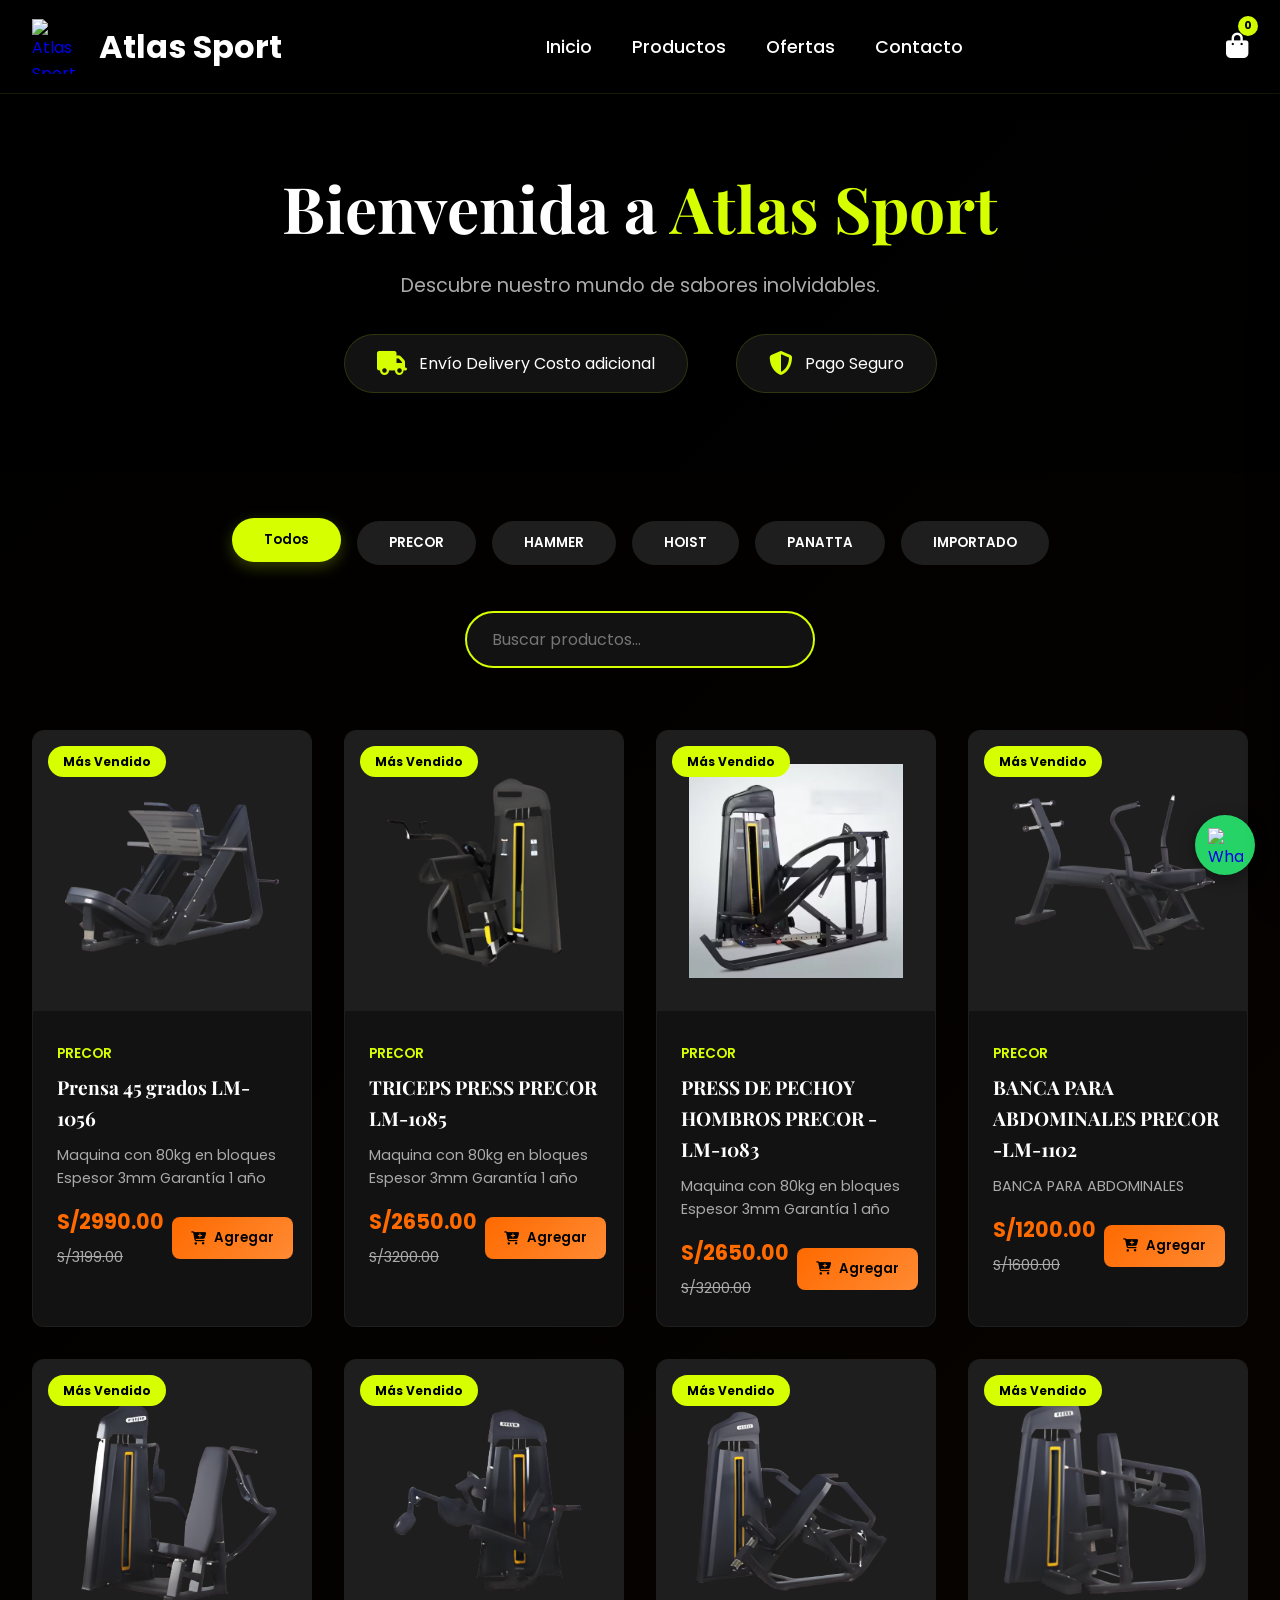
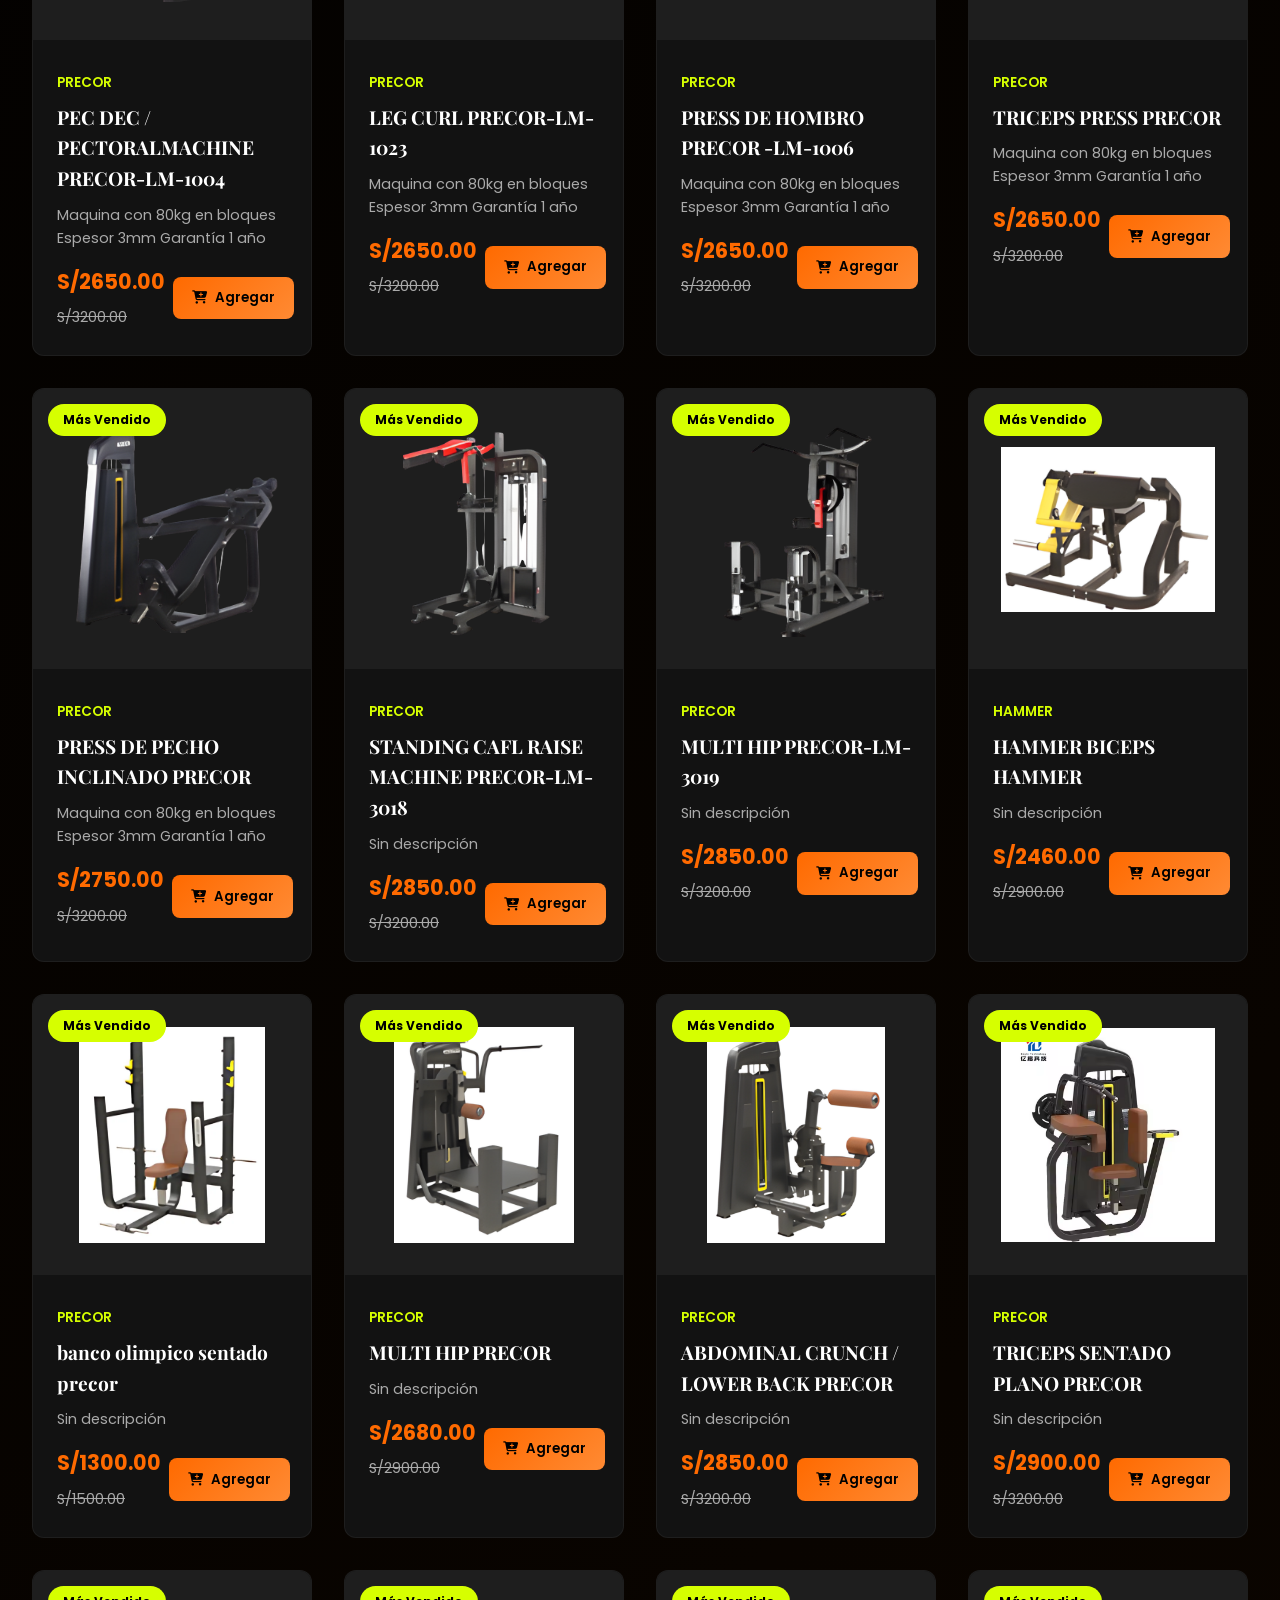
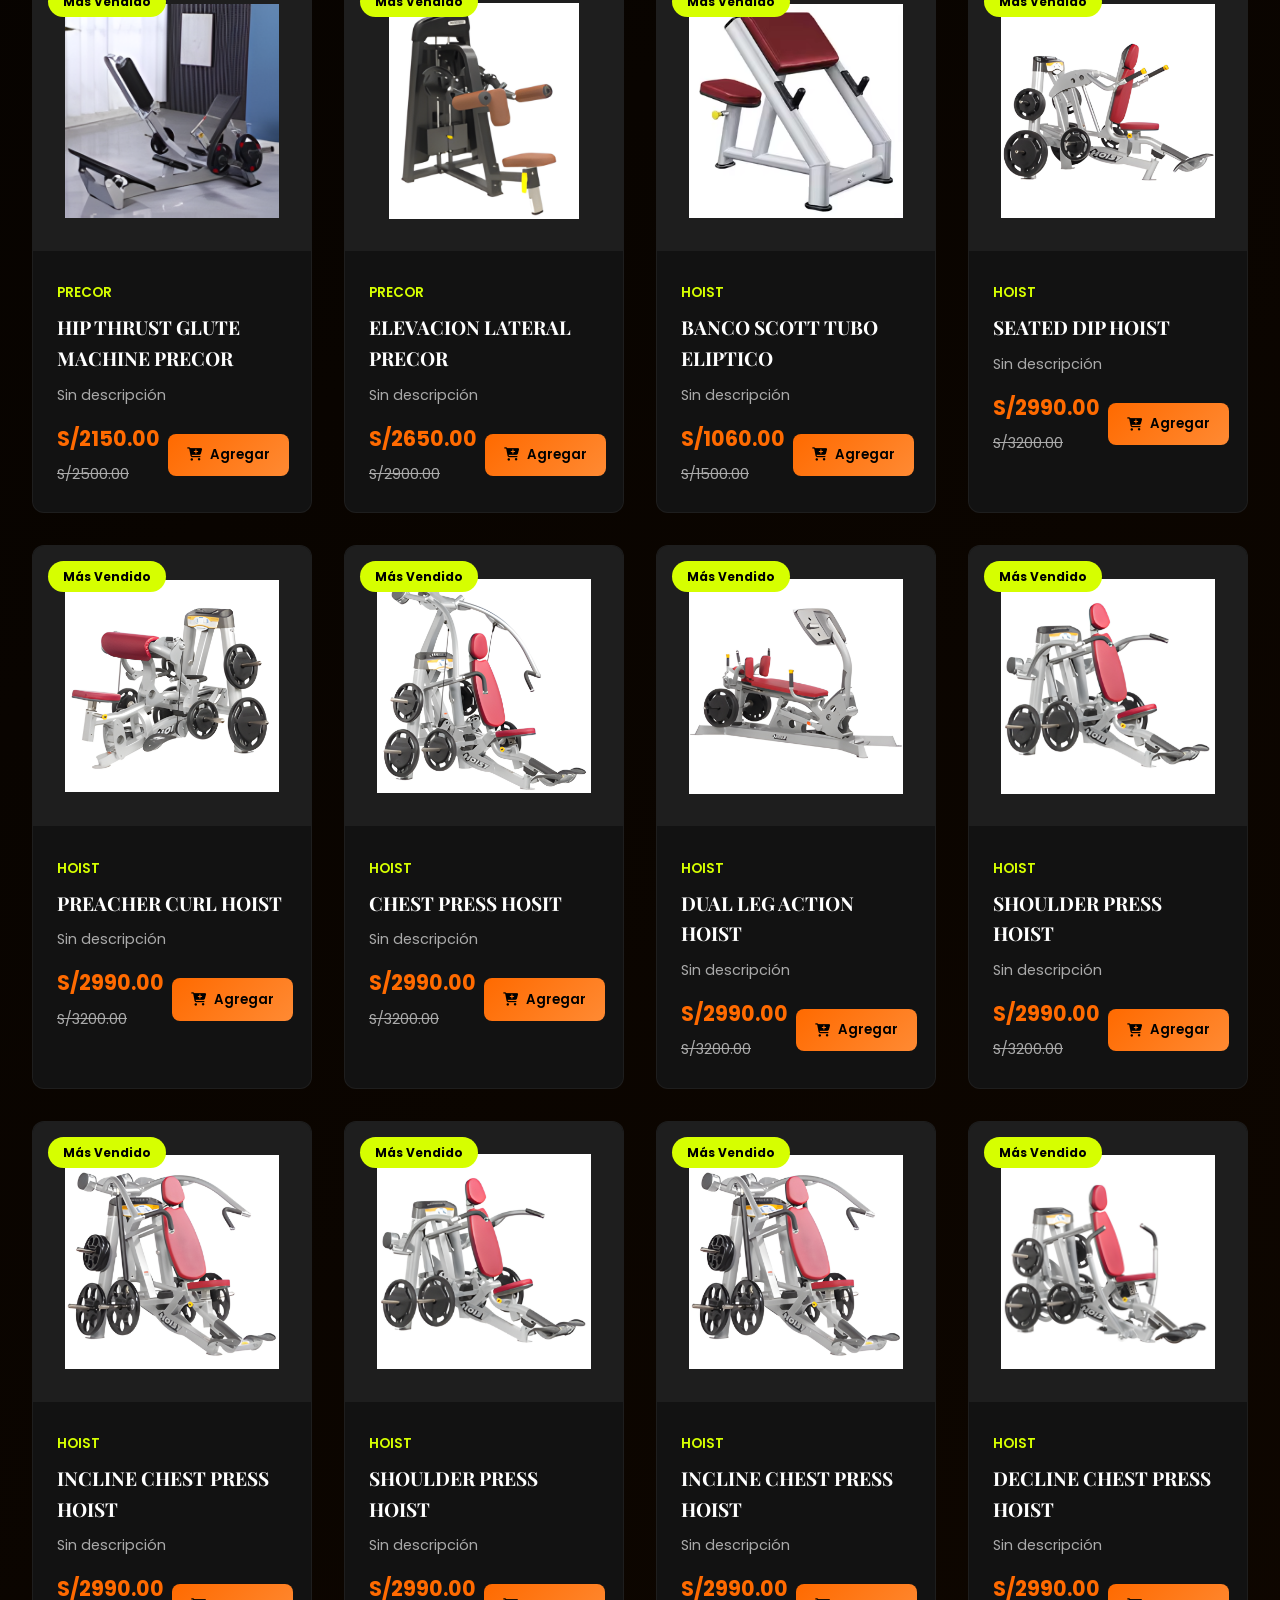
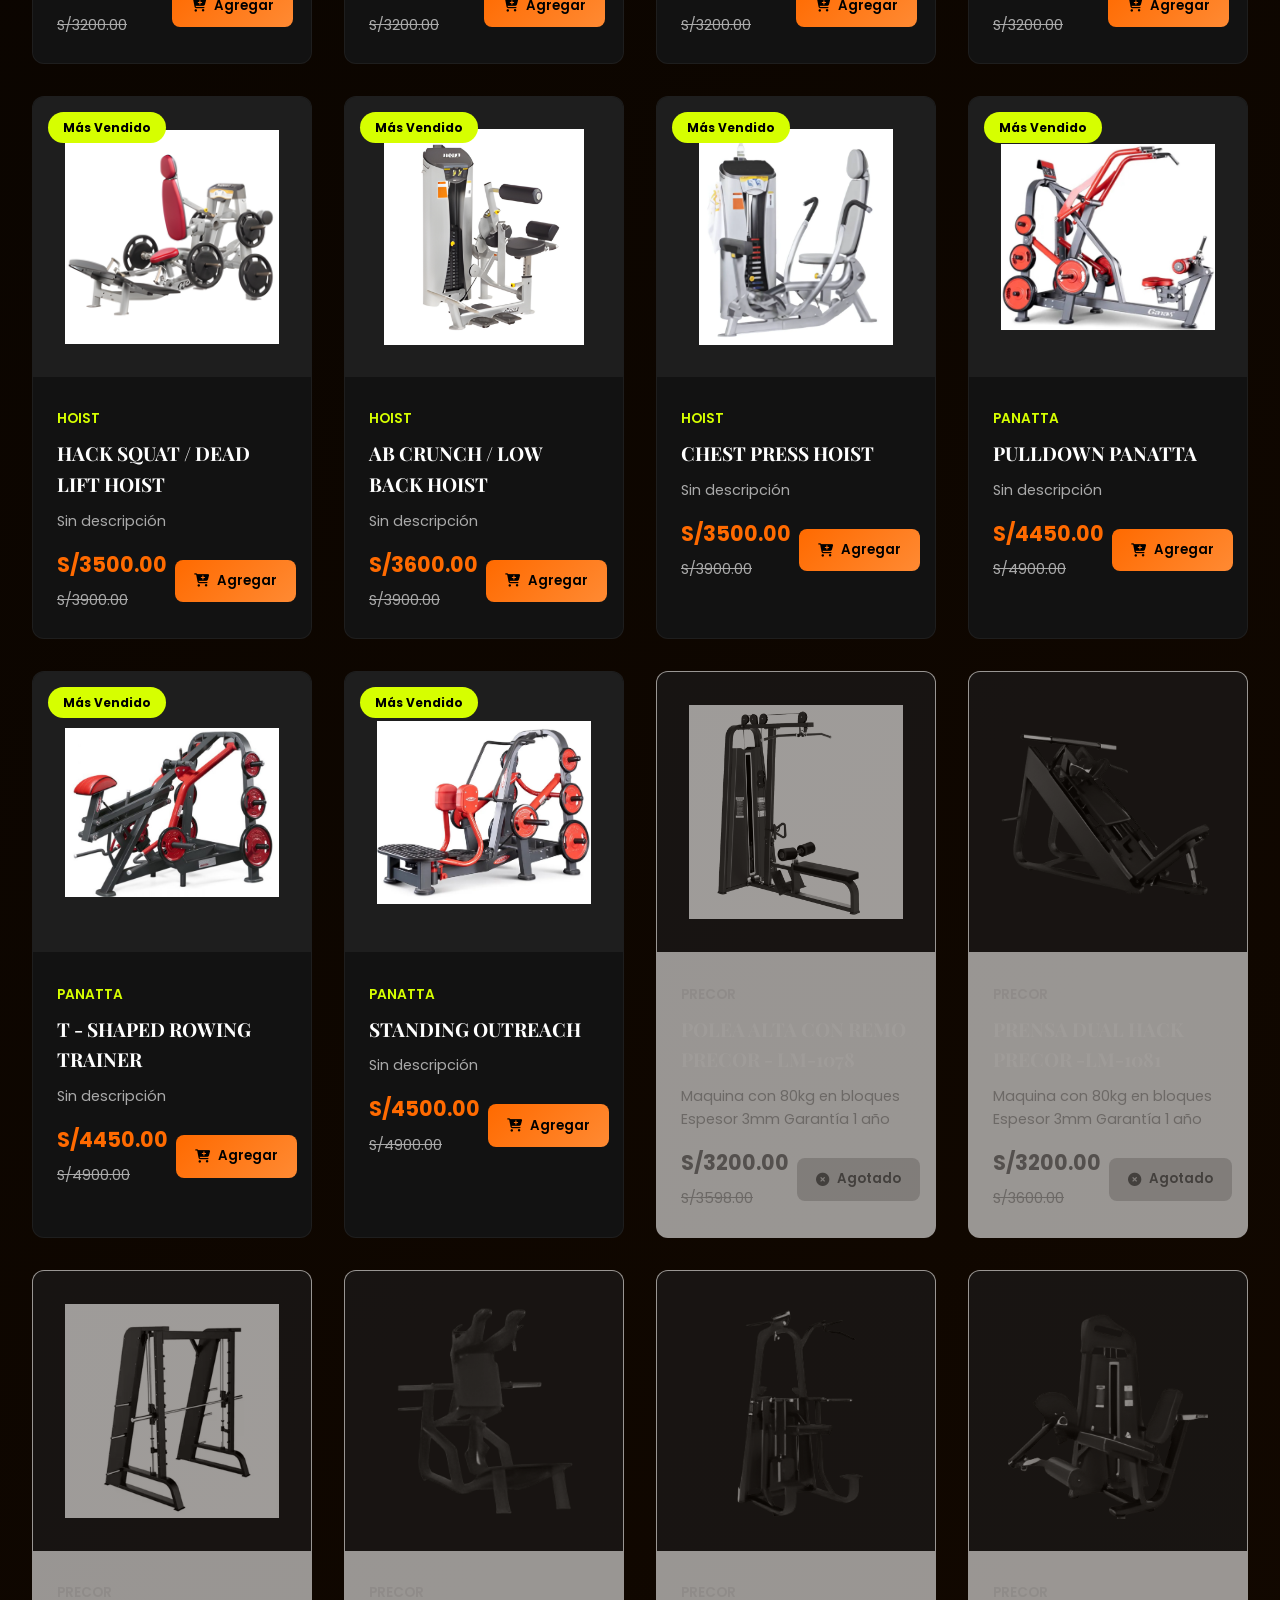
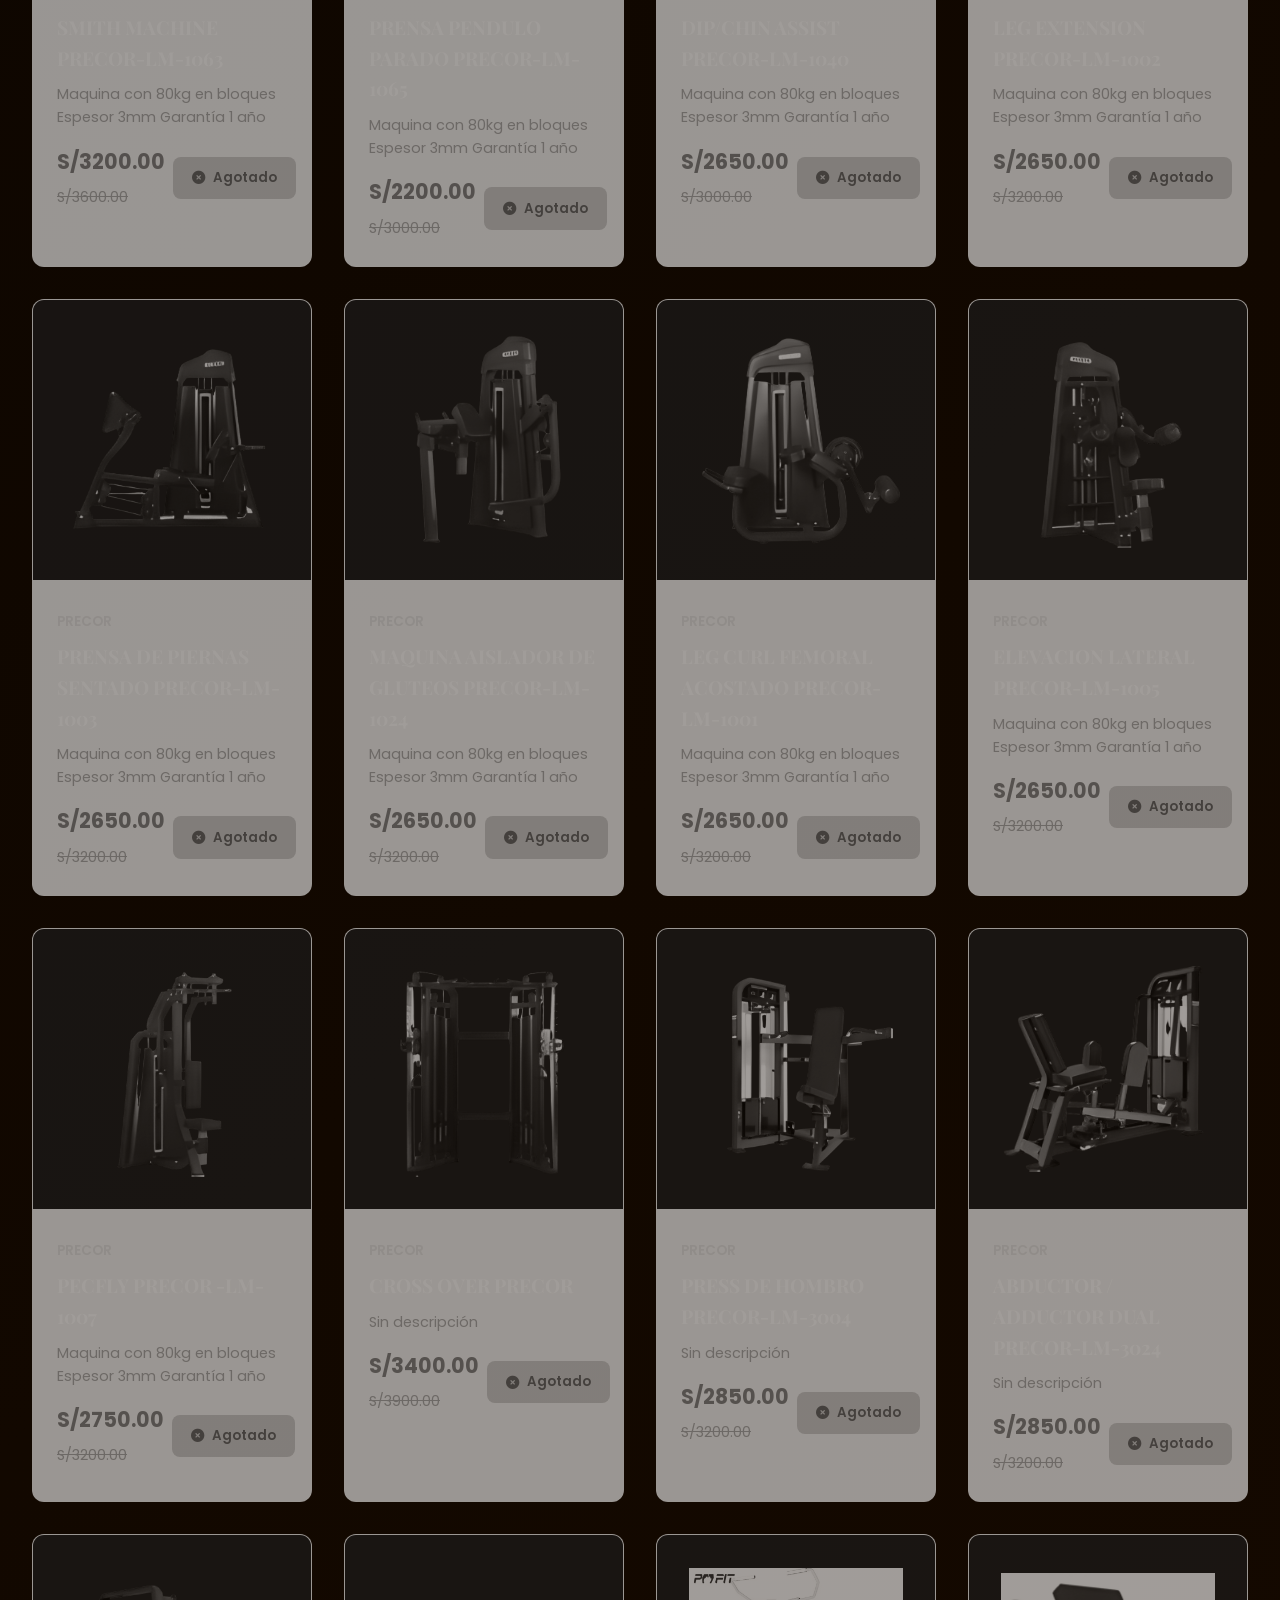
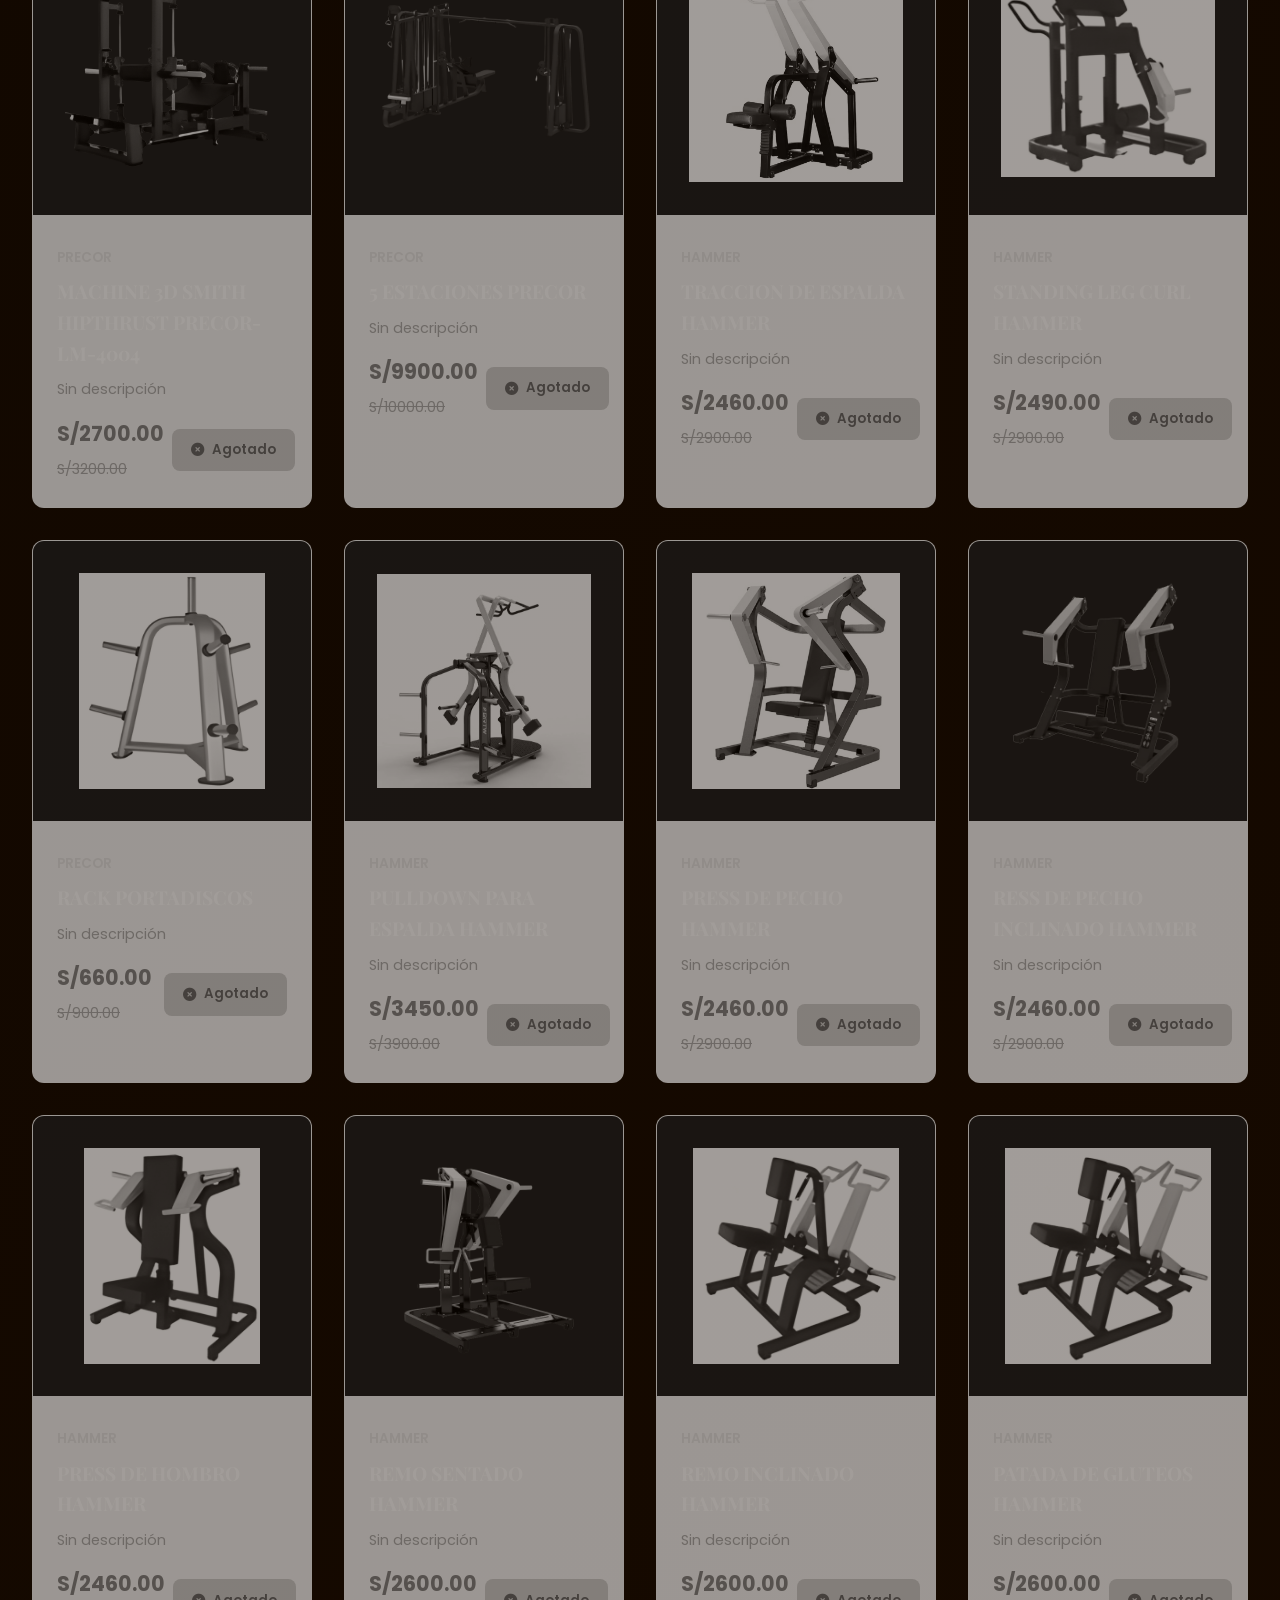
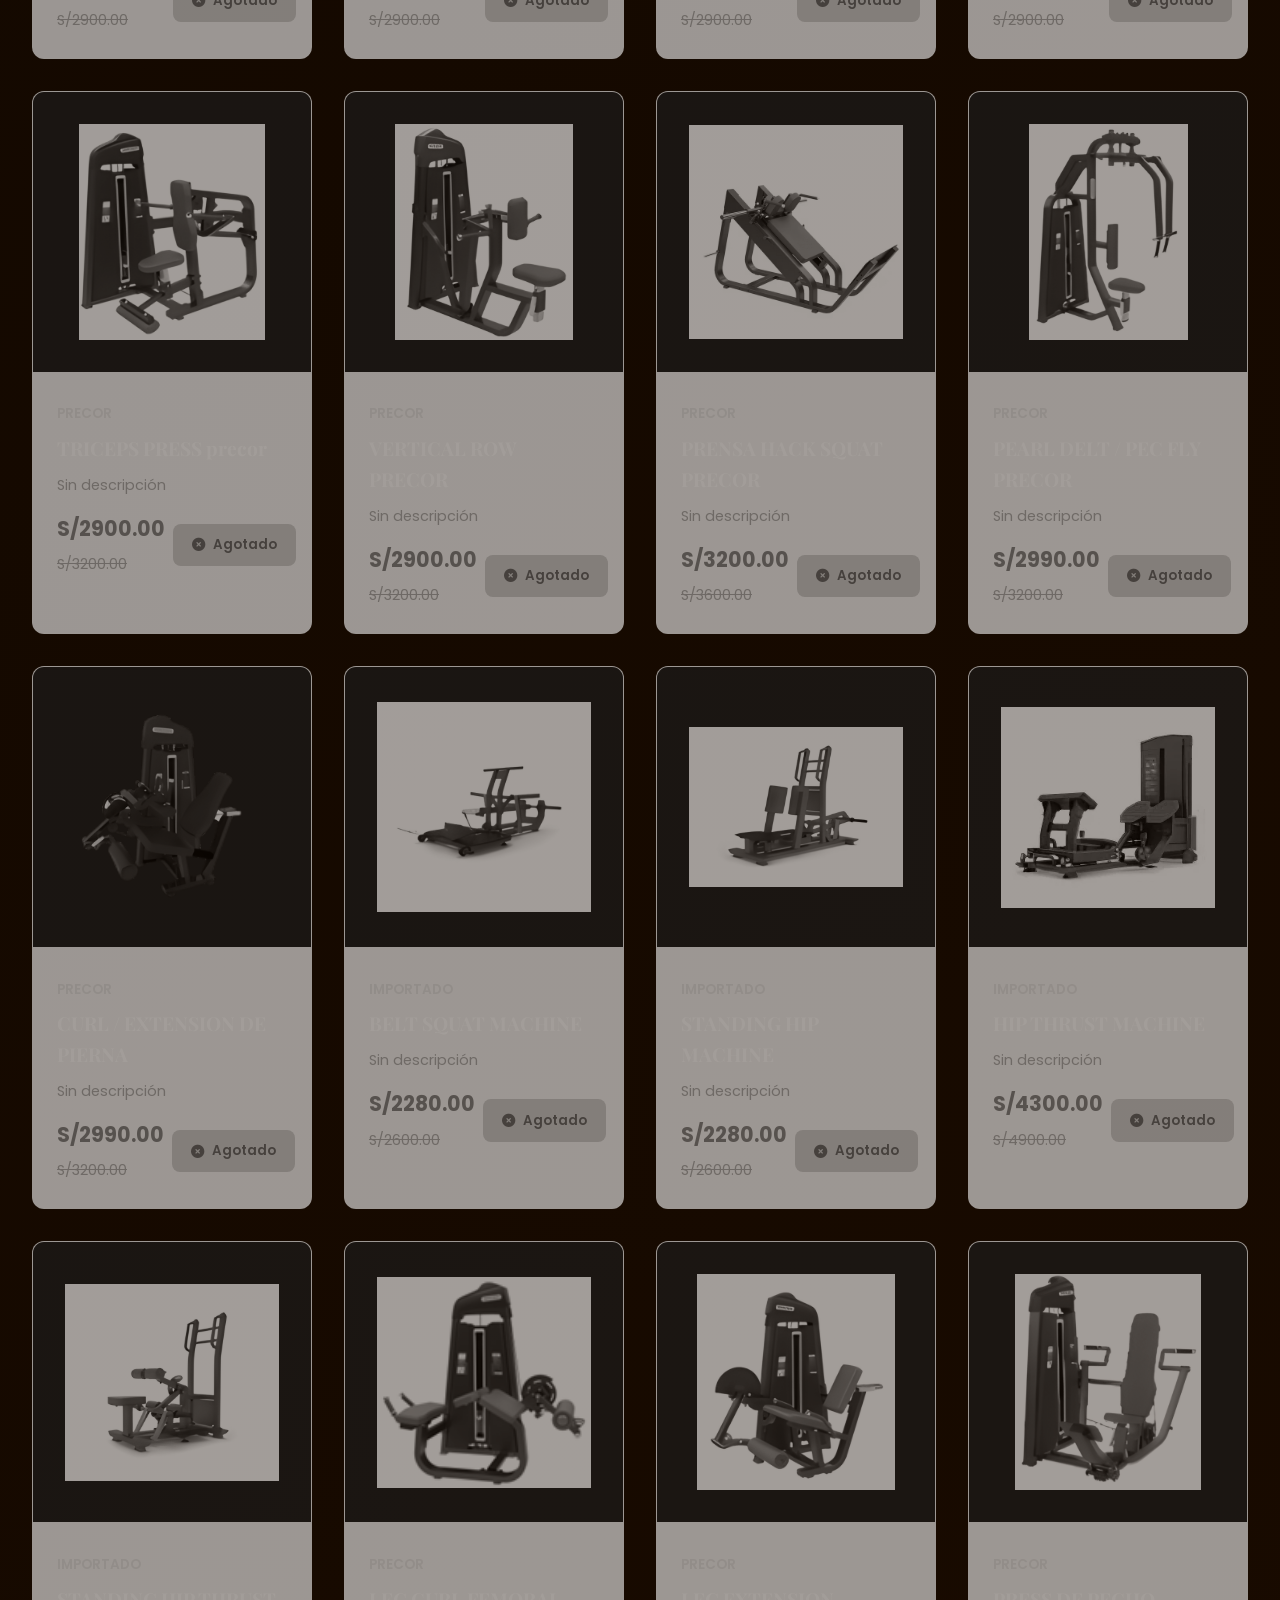
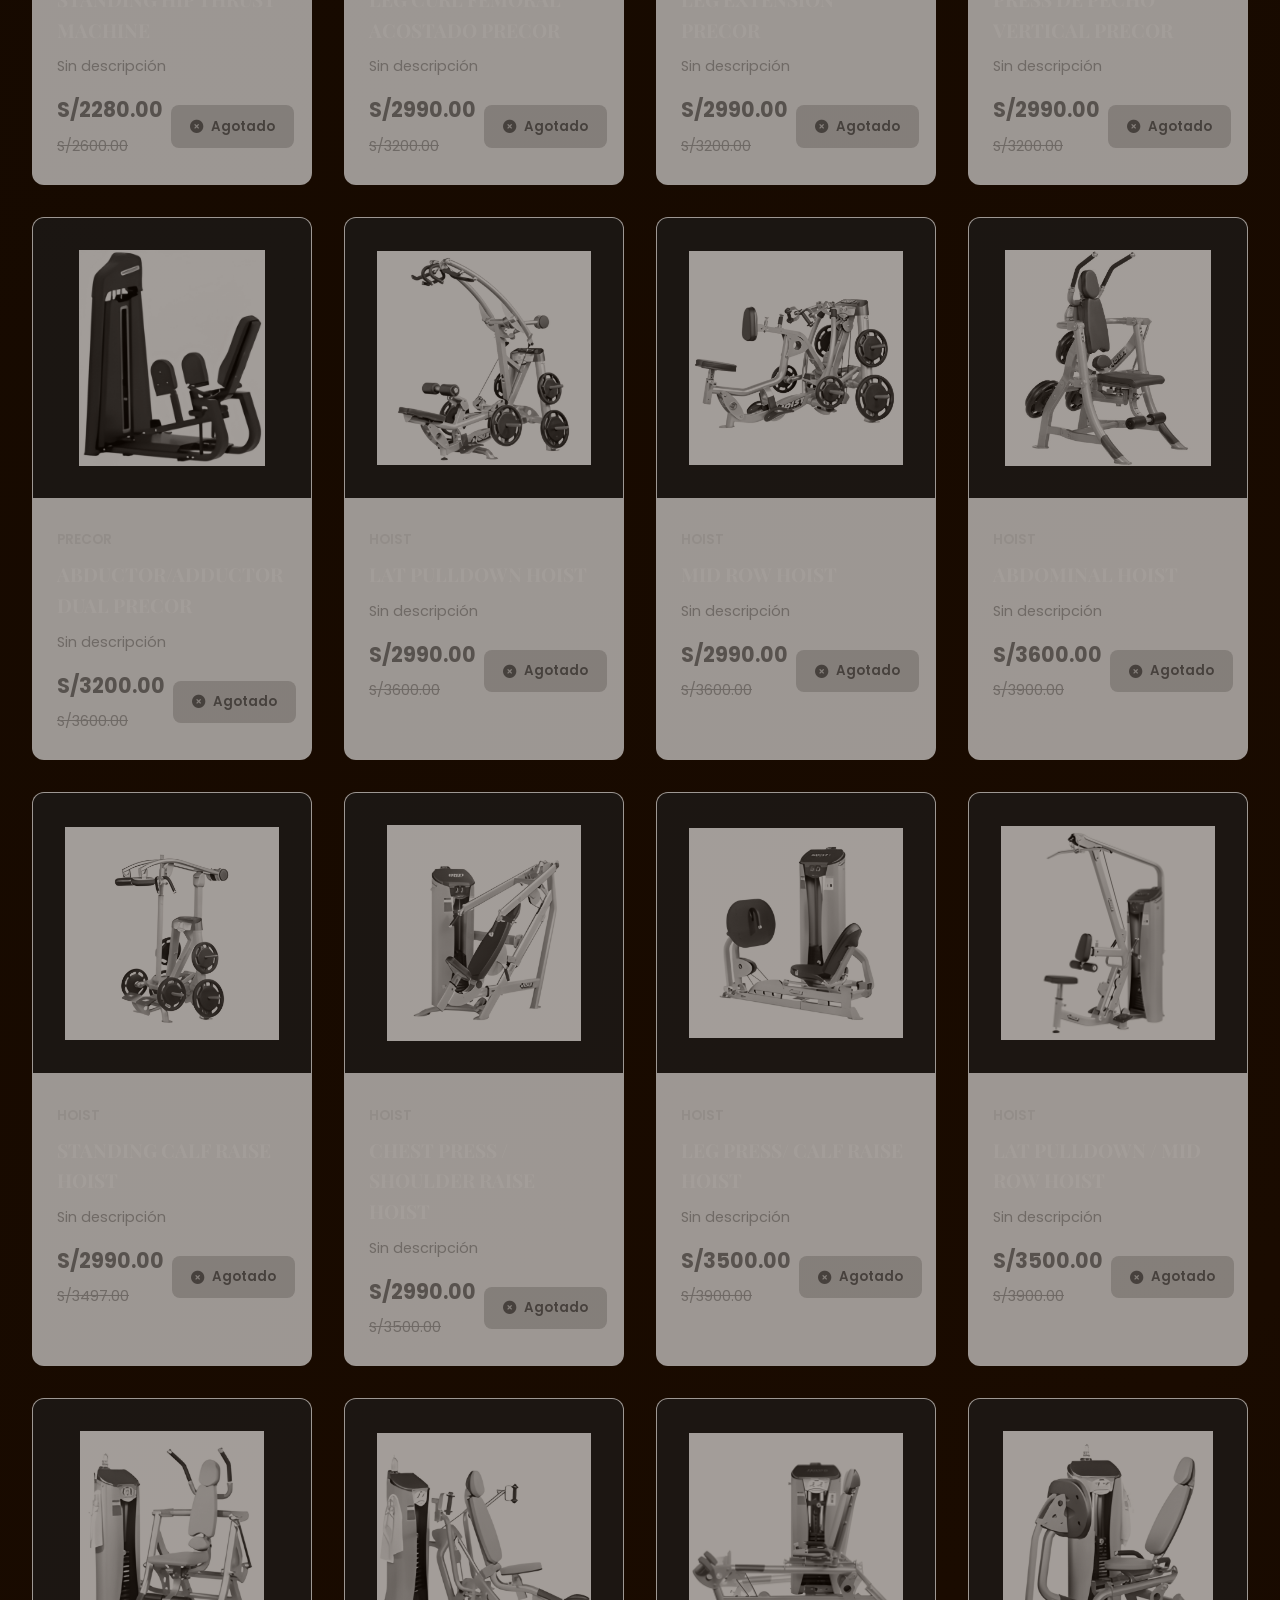
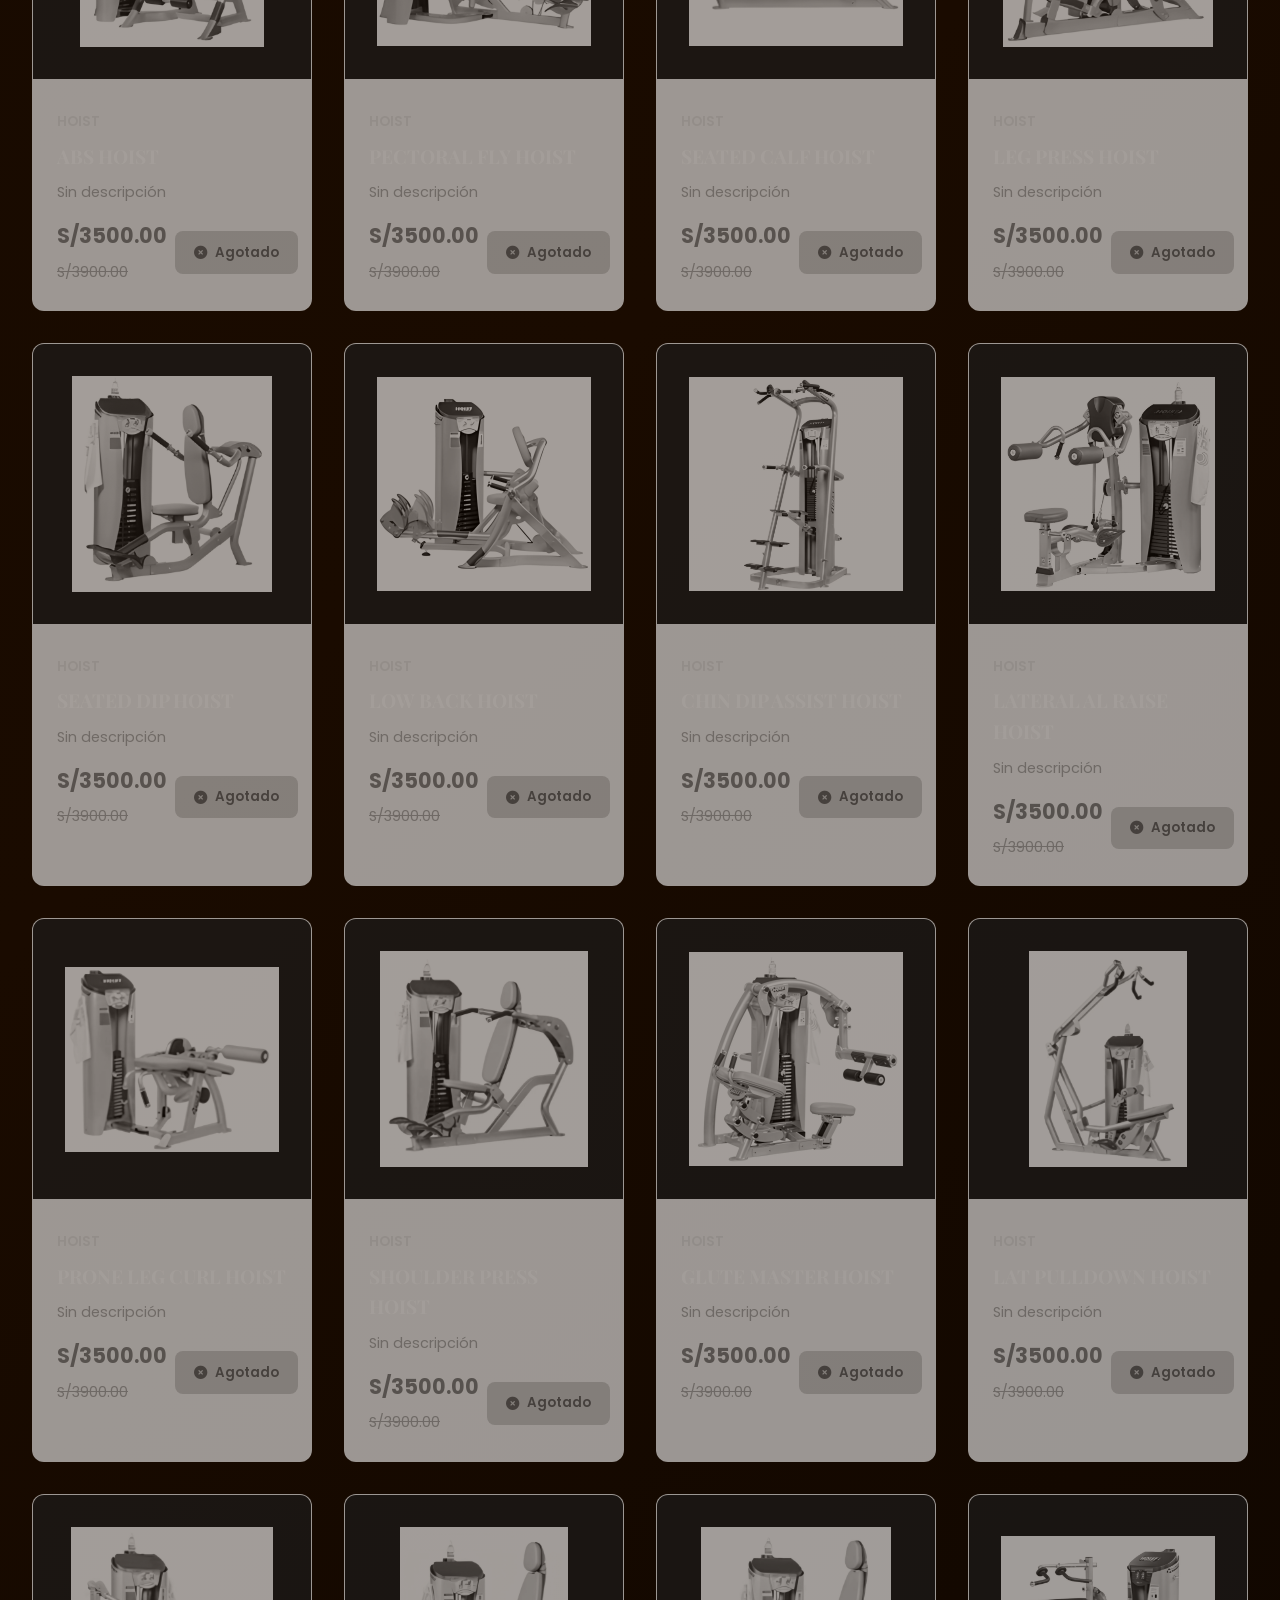
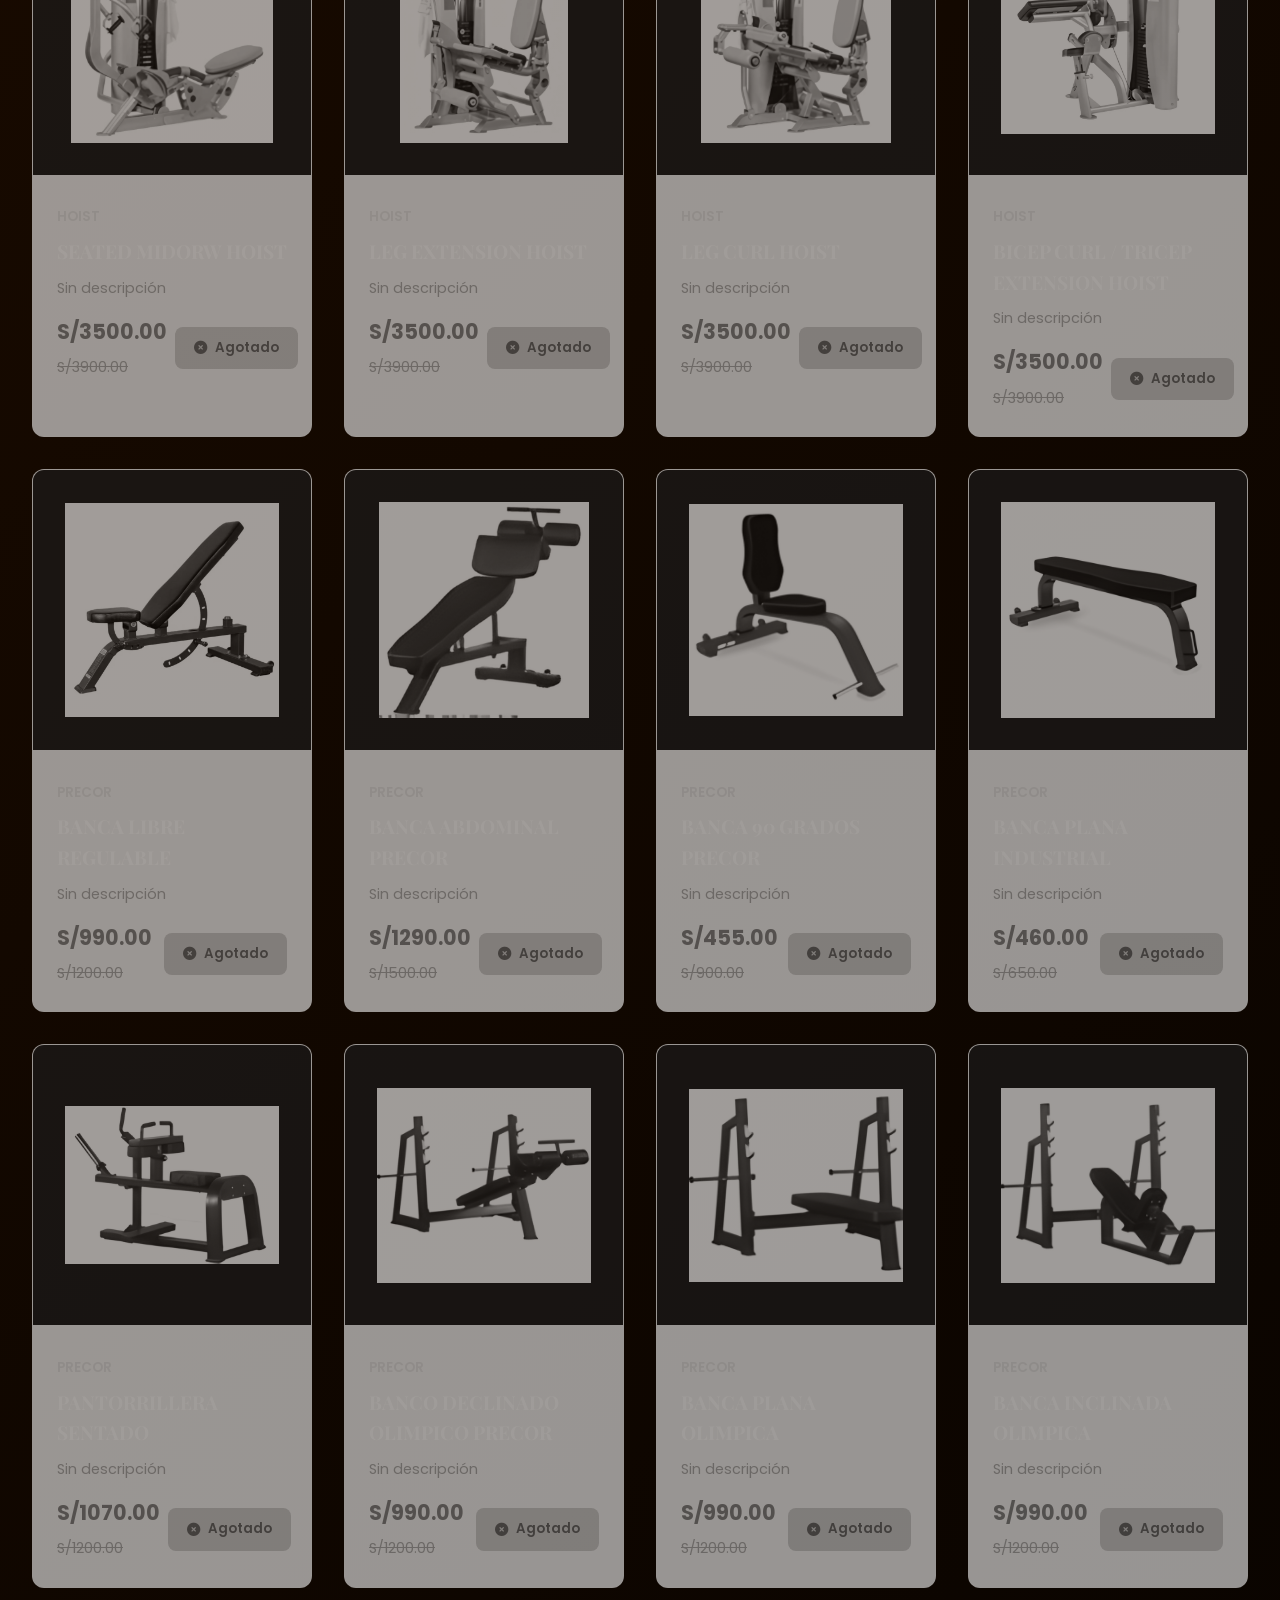
==== index.html @ e82f1032 "Update index.html" ====
<!DOCTYPE html>
<html lang="es">
<head>
    <meta charset="UTF-8">
    <meta name="viewport" content="width=device-width, initial-scale=1.0">
    <title>Atlas sport- Tienda Online</title>
    <link href="https://fonts.googleapis.com/css2?family=Playfair+Display:wght@400;700&family=Poppins:wght@300;400;500;600;700&display=swap" rel="stylesheet">
    <link rel="stylesheet" href="https://cdnjs.cloudflare.com/ajax/libs/font-awesome/6.4.0/css/all.min.css">
    <link rel="stylesheet" href="Styles.css">
    </head>
    <a href="https://wa.me/51910158797" target="_blank" class="whatsapp-btn">
    <img src="https://cdn-icons-png.flaticon.com/512/733/733585.png" alt="WhatsApp">
</a>
<body>
    <!-- Header -->
    <header class="header">
        <div class="header-content">
          <a href="#" class="logo">
    <img src="img/logo.png" alt="Atlas Sport Logo">
    <span>Atlas Sport</span>
</a>
            </a>
            <ul class="nav-links">
                <li><a href="#inicio">Inicio</a></li>
                <li><a href="#productos">Productos</a></li>
                <li><a href="#ofertas">Ofertas</a></li>
                <li><a href="#contacto">Contacto</a></li>
            </ul>
             <div class="cart-icon" onclick="toggleCart()">
                <i class="fas fa-shopping-bag"></i>
                <span class="cart-count" id="cartCount">0</span>
            </div>
        </div>
    </header>

    <!-- Hero Section -->
    <section class="hero" id="inicio">
        <h1>Bienvenida a <span>Atlas Sport</span></h1>
        <p>Descubre nuestro mundo de sabores inolvidables.</p>
        <div class="hero-badges">
            <div class="badge">
                <i class="fas fa-truck"></i>
                Envío Delivery Costo adicional
            </div>
            <div class="badge">
                <i class="fas fa-shield-alt"></i>
                Pago Seguro
            </div>
        </div>
    </section>

    <!-- Filtros -->
    <section class="filters">
        <div class="filter-buttons">
            <button class="filter-btn active" onclick="filterProducts('todos')">Todos</button>
            <button class="filter-btn" onclick="filterProducts('PRECOR')">PRECOR</button>
            <button class="filter-btn" onclick="filterProducts('HAMMER')">HAMMER</button>
            <button class="filter-btn" onclick="filterProducts('HOIST')">HOIST</button>
            <button class="filter-btn" onclick="filterProducts('PANATTA')">PANATTA</button>
            <button class="filter-btn" onclick="filterProducts('IMPORTADO')">IMPORTADO</button>

        </div>
    </section>
<!-- Buscador -->
<div class="search-container">
    <input 
        type="text" 
        id="searchInput" 
        placeholder="Buscar productos..." 
        onkeyup="buscarProductos()"
    >
</div>
    <!-- Productos -->
    <section class="products-section" >
        <div id="productos" class="productos"></div>
    </section>

    <!-- Carrito Sidebar -->
    <div class="cart-sidebar" id="cartSidebar">
        <div class="cart-header">
            <h2><i class="fas fa-shopping-bag"></i> Tu Carrito</h2>
            <button class="close-cart" onclick="toggleCart()">
                <i class="fas fa-times"></i>
            </button>
        </div>
        <div class="cart-items" id="cartItems">
            <div class="cart-empty">
                <i class="fas fa-shopping-bag"></i>
                <p>Tu carrito está vacío</p>
            </div>
        </div>
        <div class="cart-footer">
            <div class="cart-total">
                <span>Total:</span>
                <span id="cartTotal">S/ 0.00</span>
            </div>
            <button class="checkout-btn" onclick="checkout()">
                <i class="fab fa-whatsapp"></i>
                Comprar por WhatsApp
            </button>
        </div>
    </div>

    <!-- Modal -->
    <div class="modal-overlay" id="modal">
        <div class="modal">
            <button class="modal-close" onclick="closeModal()">
                <i class="fas fa-times"></i>
            </button>
            <div class="modal-icon">
                <i class="fas fa-check-circle"></i>
            </div>
            <h3>¡Agregado al carrito!</h3>
            <p id="modalText">El producto se ha agregado exitosamente.</p>
            <button class="modal-btn" onclick="closeModal()">Continuar comprando</button>
        </div>
    </div>

    <!-- Confetti Container -->
    <div class="confetti-container" id="confettiContainer"></div>

    <!-- Footer -->
    <footer class="footer" id="contacto">
        <div class="footer-content">
            <div class="footer-section">
                <h3><i class="fas fa-crown"></i> Mujer Fitness Shop</h3>
                <p>Tu tienda de confianza para productos de fitness y diseños exclusivos inspirados en Paisajes y fantasía.</p>
                <div class="social-links">
                    <a href="#"><i class="fab fa-instagram"></i></a>
                    <a href="#"><i class="fab fa-facebook"></i></a>
                    <a href="#"><i class="fab fa-tiktok"></i></a>
                    <a href="#"><i class="fab fa-whatsapp"></i></a>
                </div>
            </div>
            <div class="footer-section">
                <h3>Enlaces Rápidos</h3>
                <p><a href="#inicio">Inicio</a></p>
                <p><a href="#productos">Productos</a></p>
                <p><a href="#ofertas">Ofertas</a></p>
                <p><a href="#contacto">Contacto</a></p>
            </div>
            <div class="footer-section">
                <h3>Información</h3>
                <p><i class="fas fa-map-marker-alt"></i> Lima, Perú</p>
                <p><i class="fas fa-phone"></i> +51 910 158 797</p>
                <p><i class="fas fa-envelope"></i> </p>
                <p><i class="fas fa-clock"></i> Lun - Sáb: 9am - 8pm</p>
            </div>
            <div class="footer-section">
                <h3>Métodos de Pago</h3>
                <p><i class="fas fa-money-bill-wave"></i> Efectivo</p>
                <p><i class="fas fa-university"></i> Transferencia Bancaria</p>
                <p><i class="fas fa-mobile-alt"></i> Yape / Plin</p>
                <p><i class="fas fa-credit-card"></i> Tarjeta de Crédito</p>
            </div>
        </div>
        <div class="footer-bottom">
            <p> 2026 Atlas Sport. Todos los derechos reservados.</p>
        </div>
    </footer>

    <script src="Card.js"></script>
 
</body>
</html>
---- Styles.css ----
/* VARIABLES DE COLORES Y ESTILOS PRINCIPALES */
:root {
    --primary: #D6FF00;      /* Verde neón */
    --secondary: #FF6A00;    /* Naranja vibrante */
    --accent: #CC4E00;       /* Naranja oscuro */
    --dark: #000000;         /* Negro profundo */
    --light: #121212;        /* Fondo oscuro */
    --gray: #1E1E1E;         /* Gris oscuro */
    --white: #FFFFFF;        /* Texto blanco */
    --text-gray: #AAAAAA;    /* Texto gris */
    --shadow: rgba(0,0,0,0.5);
    --glow: rgba(214, 255, 0, 0.25);
}

/* RESETEO DE ESTILOS */
* {
    margin: 0;
    padding: 0;
    box-sizing: border-box;
}

/* ESTILOS GENERALES DEL CUERPO */
body {
    font-family: 'Poppins', sans-serif;
    background: linear-gradient(
        135deg,
        #000000 0%,
        #120800 40%,
        #1A0B00 70%,
        #000000 100%
    );
    color: var(--white);
    min-height: 100vh;
    overflow-x: hidden;
    line-height: 1.6;
}

/* BOTÓN DE FIJO DE WHATSAPP */
.whatsapp-btn {
    position: fixed;
    bottom: 25px;
    right: 25px;
    width: 60px;
    height: 60px;
    background: #25d366;
    border-radius: 50%;
    display: flex;
    align-items: center;
    justify-content: center;
    z-index: 999;
    box-shadow: 0 4px 15px rgba(0,0,0,0.4);
    transition: all 0.3s ease;
}

.whatsapp-btn img {
    width: 35px;
    height: 35px;
}

.whatsapp-btn:hover {
    transform: scale(1.1);
    box-shadow: 0 6px 20px rgba(37, 211, 102, 0.4);
}
/* ===== HEADER ===== */
.header {
    background: var(--dark);
    padding: 1.2rem 2rem;
    position: fixed;
    width: 100%;
    top: 0;
    z-index: 1000;
    box-shadow: 0 2px 15px var(--shadow);
    border-bottom: 1px solid rgba(214, 255, 0, 0.1);
}

.header-content {
    max-width: 1400px;
    margin: 0 auto;
    display: flex;
    justify-content: space-between;
    align-items: center;
}

/* ESTILOS DEL LOGO */
.logo {
    display: flex;
    align-items: center;
    gap: 12px;
    text-decoration: none;
}

.logo img {
    width: 55px;
    height: 55px;
    object-fit: contain;
}

.logo span {
    font-size: 2rem;
    font-family: 'Poppins', sans-serif;
    font-weight: 700;
    color: var(--white);
}

.logo strong {
    color: var(--primary);
    font-weight: 700;
}

/* ESTILOS DE LA NAVEGACIÓN */
.nav-links {
    display: flex;
    gap: 2.5rem;
    list-style: none;
    margin: 0;
    padding: 0;
}

.nav-links a {
    color: var(--white);
    text-decoration: none;
    font-weight: 500;
    font-size: 1.1rem;
    transition: all 0.3s ease;
    position: relative;
}

.nav-links a:hover,
.nav-links a.active {
    color: var(--primary);
}

.nav-links a.active::after,
.nav-links a:hover::after {
    content: '';
    position: absolute;
    bottom: -5px;
    left: 0;
    width: 100%;
    height: 2px;
    background: var(--primary);
}

/* ESTILOS DEL ICONO DEL CARRITO */
.cart-icon {
    position: relative;
    cursor: pointer;
    font-size: 1.6rem;
    color: var(--white);
    transition: color 0.3s ease;
}

.cart-icon:hover {
    color: var(--primary);
}

.cart-count {
    position: absolute;
    top: -10px;
    right: -10px;
    background: var(--primary);
    color: var(--dark);
    font-size: 0.7rem;
    font-weight: 700;
    width: 20px;
    height: 20px;
    border-radius: 50%;
    display: flex;
    align-items: center;
    justify-content: center;
}
/* ===== SECCIÓN HERO ===== */
.hero {
    margin-top: 90px;
    padding: 5rem 2rem;
    text-align: center;
    background: linear-gradient(rgba(0,0,0,0.75), rgba(0,0,0,0.75)), url('https://i.imgur.com/9X7Z8QH.png') center/cover no-repeat;
    position: relative;
    overflow: hidden;
}

.hero h1 {
    font-family: 'Playfair Display', serif;
    font-size: 4rem;
    color: var(--white);
    margin-bottom: 1.5rem;
    line-height: 1.2;
}

.hero h1 span {
    color: var(--primary);
}

.hero p {
    font-size: 1.2rem;
    color: var(--text-gray);
    max-width: 600px;
    margin: 0 auto 2rem;
}

.hero-btn {
    background: linear-gradient(135deg, var(--secondary), #FF8A33);
    color: var(--dark);
    border: none;
    padding: 1rem 2.5rem;
    border-radius: 8px;
    font-size: 1.1rem;
    font-weight: 700;
    cursor: pointer;
    transition: all 0.3s ease;
    display: inline-flex;
    align-items: center;
    gap: 10px;
    margin-bottom: 3rem;
    font-family: 'Poppins', sans-serif;
}

.hero-btn:hover {
    transform: translateY(-3px);
    box-shadow: 0 8px 25px var(--glow);
}

/* ESTILOS DE LAS ETIQUETAS DE SERVICIOS */
.hero-badges {
    display: flex;
    justify-content: center;
    gap: 3rem;
    flex-wrap: wrap;
}

.badge {
    display: flex;
    align-items: center;
    gap: 12px;
    background: var(--light);
    padding: 1rem 2rem;
    border-radius: 50px;
    border: 1px solid rgba(214, 255, 0, 0.15);
}

.badge i {
    color: var(--primary);
    font-size: 1.5rem;
}

.badge p {
    margin: 0;
    text-align: left;
    line-height: 1.4;
}

.badge p:first-child {
    font-weight: 600;
    color: var(--white);
}

.badge p:last-child {
    font-size: 0.85rem;
    color: var(--text-gray);
}

/* ===== FILTROS DE CATEGORÍAS ===== */
.filters {
    padding: 3rem 2rem 1rem;
    text-align: center;
}

.filter-buttons {
    display: flex;
    justify-content: center;
    gap: 1rem;
    flex-wrap: wrap;
}

.filter-btn {
    padding: 0.75rem 2rem;
    border: none;
    background: var(--gray);
    color: var(--white);
    border-radius: 50px;
    cursor: pointer;
    font-weight: 600;
    transition: all 0.3s;
    font-family: 'Poppins', sans-serif;
}

.filter-btn:hover, .filter-btn.active {
    background: var(--primary);
    color: var(--dark);
    transform: translateY(-3px);
    box-shadow: 0 5px 15px var(--glow);
}

/* ===== BUSCADOR ===== */
.search-container {
    display: flex;
    justify-content: center;
    margin: 30px 0;
}

#searchInput {
    width: 350px;
    padding: 14px 25px;
    border: 2px solid var(--primary);
    border-radius: 50px;
    outline: none;
    font-size: 16px;
    background: var(--light);
    color: var(--white);
    transition: 0.3s ease;
    font-family: 'Poppins', sans-serif;
}

#searchInput:focus {
    box-shadow: 0 0 15px var(--glow);
}
/* ===== SECCIÓN HERO ===== */
.hero {
    margin-top: 90px;
    padding: 5rem 2rem;
    text-align: center;
    background: linear-gradient(rgba(0,0,0,0.75), rgba(0,0,0,0.75)), url('https://i.imgur.com/9X7Z8QH.png') center/cover no-repeat;
    position: relative;
    overflow: hidden;
}

.hero h1 {
    font-family: 'Playfair Display', serif;
    font-size: 4rem;
    color: var(--white);
    margin-bottom: 1.5rem;
    line-height: 1.2;
}

.hero h1 span {
    color: var(--primary);
}

.hero p {
    font-size: 1.2rem;
    color: var(--text-gray);
    max-width: 600px;
    margin: 0 auto 2rem;
}

.hero-btn {
    background: linear-gradient(135deg, var(--secondary), #FF8A33);
    color: var(--dark);
    border: none;
    padding: 1rem 2.5rem;
    border-radius: 8px;
    font-size: 1.1rem;
    font-weight: 700;
    cursor: pointer;
    transition: all 0.3s ease;
    display: inline-flex;
    align-items: center;
    gap: 10px;
    margin-bottom: 3rem;
    font-family: 'Poppins', sans-serif;
}

.hero-btn:hover {
    transform: translateY(-3px);
    box-shadow: 0 8px 25px var(--glow);
}

/* ESTILOS DE LAS ETIQUETAS DE SERVICIOS */
.hero-badges {
    display: flex;
    justify-content: center;
    gap: 3rem;
    flex-wrap: wrap;
}

.badge {
    display: flex;
    align-items: center;
    gap: 12px;
    background: var(--light);
    padding: 1rem 2rem;
    border-radius: 50px;
    border: 1px solid rgba(214, 255, 0, 0.15);
}

.badge i {
    color: var(--primary);
    font-size: 1.5rem;
}

.badge p {
    margin: 0;
    text-align: left;
    line-height: 1.4;
}

.badge p:first-child {
    font-weight: 600;
    color: var(--white);
}

.badge p:last-child {
    font-size: 0.85rem;
    color: var(--text-gray);
}

/* ===== FILTROS DE CATEGORÍAS ===== */
.filters {
    padding: 3rem 2rem 1rem;
    text-align: center;
}

.filter-buttons {
    display: flex;
    justify-content: center;
    gap: 1rem;
    flex-wrap: wrap;
}

.filter-btn {
    padding: 0.75rem 2rem;
    border: none;
    background: var(--gray);
    color: var(--white);
    border-radius: 50px;
    cursor: pointer;
    font-weight: 600;
    transition: all 0.3s;
    font-family: 'Poppins', sans-serif;
}

.filter-btn:hover, .filter-btn.active {
    background: var(--primary);
    color: var(--dark);
    transform: translateY(-3px);
    box-shadow: 0 5px 15px var(--glow);
}

/* ===== BUSCADOR ===== */
.search-container {
    display: flex;
    justify-content: center;
    margin: 30px 0;
}

#searchInput {
    width: 350px;
    padding: 14px 25px;
    border: 2px solid var(--primary);
    border-radius: 50px;
    outline: none;
    font-size: 16px;
    background: var(--light);
    color: var(--white);
    transition: 0.3s ease;
    font-family: 'Poppins', sans-serif;
}

#searchInput:focus {
    box-shadow: 0 0 15px var(--glow);
}
/* ===== SECCIÓN DE PRODUCTOS ===== */
.products-section {
    padding: 2rem;
    max-width: 1400px;
    margin: 0 auto;
}

.section-title {
    display: flex;
    justify-content: space-between;
    align-items: center;
    margin-bottom: 2rem;
    font-family: 'Playfair Display', serif;
    font-size: 1.8rem;
}

.ver-todos {
    color: var(--primary);
    text-decoration: none;
    font-size: 1rem;
    display: flex;
    align-items: center;
    gap: 8px;
    transition: all 0.3s ease;
}

.ver-todos:hover {
    color: var(--secondary);
}

/* ESTILOS DE LAS TARJETAS DE PRODUCTOS */
.productos {
    display: grid;
    grid-template-columns: repeat(auto-fill, minmax(260px, 1fr));
    gap: 2rem;
}

.product-card {
    background: var(--light);
    border-radius: 12px;
    overflow: hidden;
    border: 1px solid rgba(255,255,255,0.05);
    transition: all 0.3s ease;
    position: relative;
}

.product-card:hover {
    transform: translateY(-8px);
    box-shadow: 0 10px 25px rgba(0,0,0,0.3);
    border-color: var(--primary);
}

.product-card.agotado-card {
    opacity: 0.6;
    filter: grayscale(100%);
}

/* ETIQUETAS DE PRODUCTOS */
.product-tag {
    position: absolute;
    top: 15px;
    left: 15px;
    padding: 6px 15px;
    border-radius: 20px;
    font-size: 0.75rem;
    font-weight: 700;
    z-index: 2;
}

.tag-bestseller {
    background: var(--primary);
    color: var(--dark);
}

.tag-new {
    background: var(--secondary);
    color: var(--white);
}

.tag-offer {
    background: var(--accent);
    color: var(--white);
}

/* IMAGEN DEL PRODUCTO */
.product-image {
    width: 100%;
    height: 280px;
    object-fit: contain;
    padding: 2rem;
    background: var(--gray);
}

/* INFORMACIÓN DEL PRODUCTO */
.product-info {
    padding: 1.5rem;
}

.product-category {
    color: var(--primary);
    font-size: 0.85rem;
    font-weight: 600;
    text-transform: uppercase;
    margin-bottom: 8px;
}

.product-name {
    font-family: 'Playfair Display', serif;
    font-size: 1.2rem;
    margin-bottom: 10px;
    color: var(--white);
}

.product-description {
    color: var(--text-gray);
    font-size: 0.9rem;
    margin-bottom: 15px;
}

.product-footer {
    display: flex;
    justify-content: space-between;
    align-items: center;
}

.product-price {
    font-size: 1.3rem;
    font-weight: 700;
    color: var(--secondary);
}

.product-price span {
    font-size: 0.9rem;
    color: var(--text-gray);
    text-decoration: line-through;
    margin-left: 8px;
    font-weight: 400;
}

/* BOTÓN AGREGAR AL CARRITO */
.add-to-cart {
    background: linear-gradient(135deg, var(--secondary), #FF8A33);
    color: var(--dark);
    border: none;
    padding: 0.7rem 1.2rem;
    border-radius: 8px;
    cursor: pointer;
    font-weight: 600;
    display: flex;
    align-items: center;
    gap: 8px;
    transition: all 0.3s ease;
    font-family: 'Poppins', sans-serif;
}

.add-to-cart:hover:not(:disabled) {
    transform: scale(1.05);
    box-shadow: 0 5px 15px rgba(255, 106, 0, 0.3);
}

.add-to-cart:disabled {
    background: #444;
    color: #888;
    cursor: not-allowed;
}

/* ===== CARRITO LATERAL ===== */
.cart-sidebar {
    position: fixed;
    top: 0;
    right: -400px;
    width: 400px;
    height: 100vh;
    background: var(--light);
    z-index: 1001;
    box-shadow: -5px 0 25px rgba(0,0,0,0.4);
    transition: right 0.4s ease;
    display: flex;
    flex-direction: column;
}

.cart-sidebar.active {
    right: 0;
}

.cart-header {
    padding: 1.5rem;
    border-bottom: 1px solid rgba(255,255,255,0.1);
    display: flex;
    justify-content: space-between;
    align-items: center;
}

.cart-header h2 {
    font-family: 'Playfair Display', serif;
    font-size: 1.4rem;
}

.close-cart {
    background: none;
    border: none;
    color: var(--white);
    font-size: 1.5rem;
    cursor: pointer;
    transition: color 0.3s ease;
}

.close-cart:hover {
    color: var(--primary);
}

.cart-items {
    flex: 1;
    padding: 1.5rem;
    overflow-y: auto;
}

.cart-empty {
    text-align: center;
    color: var(--text-gray);
    padding: 3rem 0;
}

.cart-empty i {
    font-size: 3rem;
    margin-bottom: 1rem;
    opacity:
/* ===== CARRITO LATERAL ===== */
.cart-sidebar {
    position: fixed;
    top: 0;
    right: -400px;
    width: 400px;
    height: 100vh;
    background: var(--light);
    z-index: 1001;
    box-shadow: -5px 0 25px rgba(0,0,0,0.4);
    transition: right 0.4s ease;
    display: flex;
    flex-direction: column;
}

.cart-sidebar.active {
    right: 0;
}

.cart-header {
    padding: 1.5rem;
    border-bottom: 1px solid rgba(255,255,255,0.1);
    display: flex;
    justify-content: space-between;
    align-items: center;
}

.cart-header h2 {
    font-family: 'Playfair Display', serif;
    font-size: 1.4rem;
    display: flex;
    align-items: center;
    gap: 10px;
}

.close-cart {
    background: none;
    border: none;
    color: var(--white);
    font-size: 1.5rem;
    cursor: pointer;
    transition: color 0.3s ease;
}

.close-cart:hover {
    color: var(--primary);
}

.cart-items {
    flex: 1;
    padding: 1.5rem;
    overflow-y: auto;
}

.cart-empty {
    text-align: center;
    color: var(--text-gray);
    padding: 3rem 0;
}

.cart-empty i {
    font-size: 3rem;
    margin-bottom: 1rem;
    opacity: 0.5;
}

/* ESTILOS DE LOS PRODUCTOS DENTRO DEL CARRITO */
.cart-item {
    display: flex;
    align-items: center;
    gap: 15px;
    padding: 1rem;
    background: var(--gray);
    border-radius: 8px;
    margin-bottom: 1rem;
}

.cart-item img {
    width: 70px;
    height: 70px;
    object-fit: contain;
    background: var(--light);
    border-radius: 6px;
    padding: 5px;
}

.cart-item-info {
    flex: 1;
}

.cart-item-name {
    font-weight: 600;
    margin-bottom: 4px;
}

.cart-item-price {
    color: var(--primary);
    font-size: 0.9rem;
}

.remove-item {
    background: none;
    border: none;
    color: #ff4444;
    font-size: 1.2rem;
    cursor: pointer;
    transition: all 0.3s ease;
}

.remove-item:hover {
    color: #ff7777;
    transform: scale(1.1);
}

/* PIE DEL CARRITO */
.cart-footer {
    padding: 1.5rem;
    border-top: 1px solid rgba(255,255,255,0.1);
}

.cart-total {
    display: flex;
    justify-content: space-between;
    align-items: center;
    font-size: 1.2rem;
    font-weight: 700;
    margin-bottom: 1.2rem;
    padding-bottom: 1rem;
    border-bottom: 1px solid rgba(255,255,255,0.1);
}

.checkout-btn {
    width: 100%;
    background: #25d366;
    color: var(--white);
    border: none;
    padding: 1rem;
    border-radius: 8px;
    font-size: 1.1rem;
    font-weight: 600;
    cursor: pointer;
    display: flex;
    align-items: center;
    justify-content: center;
    gap: 10px;
    transition: all 0.3s ease;
    font-family: 'Poppins', sans-serif;
}

.checkout-btn:hover {
    background: #20bd5a;
    transform: translateY(-2px);
    box-shadow: 0 5px 15px rgba(37, 211, 102, 0.3);
}

/* ===== MODAL DE CONFIRMACIÓN ===== */
.modal-overlay {
    position: fixed;
    top: 0;
    left: 0;
    width: 100%;
    height: 100%;
    background: rgba(0,0,0,0.7);
    display: flex;
    align-items: center;
    justify-content: center;
    z-index: 2000;
    opacity: 0;
    visibility: hidden;
    transition: all 0.3s ease;
}

.modal-overlay.active {
    opacity: 1;
    visibility: visible;
}

.modal {
    background: var(--light);
    padding: 2.5rem;
    border-radius: 15px;
    width: 90%;
    max-width: 400px;
    text-align: center;
    position: relative;
    border: 1px solid rgba(214, 255, 0, 0.2);
    animation: modalAppear 0.4s ease;
}

@keyframes modalAppear {
    from {
        transform: scale(0.8);
        opacity: 0;
    }
    to {
        transform: scale(1);
        opacity: 1;
    }
}

.modal-close {
    position: absolute;
    top: 15px;
    right: 15px;
    background: none;
    border: none;
    color: var(--text-gray);
    font-size: 1.2rem;
    cursor: pointer;
    transition: color 0.3s ease;
}

.modal-close:hover {
    color: var(--white);
}

.modal-icon {
    font-size: 4rem;
    color: var(--primary);
    margin-bottom: 1rem;
}

.modal h3 {
    font-family: 'Playfair Display', serif;
    font-size: 1.5rem;
    margin-bottom: 1rem;
    color: var(--white);
}

.modal p {
    color: var(--text-gray);
    margin-bottom: 1.5rem;
}

.modal-btn {
    background: linear-gradient(135deg, var(--secondary), #FF8A33);
    color: var(--dark);
    border: none;
    padding: 0.8rem 2rem;
    border-radius: 8px;
    font-weight: 600;
    cursor: pointer;
    transition: all 0.3s ease;
    font-family: 'Poppins', sans-serif;
}

.modal-btn:hover {
    transform: translateY(-2px);
    box-shadow: 0 5px 15px var(--glow);
}

/* ===== EFECTO DE CONFETI ===== */
.confetti-container {
    position: fixed;
    top: 0;
    left: 0;
    width: 100%;
    height: 100%;
    pointer-events: none;
    z-index: 1999;
    overflow: hidden;
}

.confetti {
    position: absolute;
    width: 10px;
    height: 10px;
    border-radius: 50%;
    animation: fall 3s linear infinite;
}

@keyframes fall {
    0% {
        transform: translateY(-10px) rotate(0deg);
        opacity: 1;
    }
    100% {
        transform: translateY(100vh) rotate(720deg);
        opacity: 0;
    }
}
/* ===== PIE DE PÁGINA ===== */
.footer {
    background: var(--dark);
    padding: 4rem 2rem 1.5rem;
    margin-top: 5rem;
    border-top: 1px solid rgba(214, 255, 0, 0.1);
}

.footer-content {
    max-width: 1400px;
    margin: 0 auto;
    display: grid;
    grid-template-columns: repeat(auto-fit, minmax(250px, 1fr));
    gap: 2.5rem;
    margin-bottom: 3rem;
}

.footer-section h3 {
    font-family: 'Playfair Display', serif;
    font-size: 1.3rem;
    margin-bottom: 1.5rem;
    color: var(--white);
    display: flex;
    align-items: center;
    gap: 10px;
}

.footer-section h3 i {
    color: var(--primary);
}

.footer-section p {
    color: var(--text-gray);
    line-height: 1.8;
    margin-bottom: 0.8rem;
}

.footer-section p i {
    color: var(--primary);
    margin-right: 8px;
    width: 20px;
    text-align: center;
}

.footer-section a {
    color: var(--text-gray);
    text-decoration: none;
    transition: color 0.3s ease;
}

.footer-section a:hover {
    color: var(--primary);
}

/* ENLACES SOCIALES */
.social-links {
    display: flex;
    gap: 1rem;
    margin-top: 1.5rem;
}

.social-links a {
    width: 45px;
    height: 45px;
    border-radius: 50%;
    background: var(--gray);
    display: flex;
    align-items: center;
    justify-content: center;
    font-size: 1.2rem;
    transition: all 0.3s ease;
}

.social-links a:hover {
    background: var(--primary);
    color: var(--dark);
    transform: translateY(-3px);
    box-shadow: 0 5px 15px var(--glow);
}

/* PARTE INFERIOR DEL FOOTER */
.footer-bottom {
    text-align: center;
    padding-top: 2rem;
    border-top: 1px solid rgba(255,255,255,0.05);
    color: var(--text-gray);
    font-size: 0.9rem;
}

/* ===== ESTILOS RESPONSIVE ===== */
@media (max-width: 1024px) {
    .hero h1 {
        font-size: 3rem;
    }

    .nav-links {
        gap: 1.8rem;
    }
}

@media (max-width: 768px) {
    .header-content {
        flex-wrap: wrap;
        gap: 1rem;
    }

    .nav-links {
        order: 3;
        width: 100%;
        justify-content: center;
        gap: 1.5rem;
    }

    .hero h1 {
        font-size: 2.2rem;
    }

    .hero-badges {
        gap: 1.5rem;
    }

    .cart-sidebar {
        width: 100%;
        right: -100%;
    }

    .section-title {
        flex-direction: column;
        gap: 1rem;
        text-align: center;
    }

    .productos {
        grid-template-columns: repeat(auto-fill, minmax(200px, 1fr));
        gap: 1.5rem;
    }
}

@media (max-width: 480px) {
    .header {
        padding: 1rem;
    }

    .logo span {
        font-size: 1.5rem;
    }

    .logo img {
        width: 40px;
        height: 40px;
    }

    .hero {
        padding: 3rem 1rem;
    }

    .hero h1 {
        font-size: 1.8rem;
    }

    .filter-btn {
        padding: 0.6rem 1.2rem;
        font-size: 0.9rem;
    }

    #searchInput {
        width: 90%;
    }

    .productos {
        grid-template-columns: 1fr;
    }

    .footer-content {
        grid-template-columns: 1fr;
        text-align: center;
    }

    .social-links {
        justify-content: center;
    }

    .whatsapp-btn {
        width: 50px;
        height: 50px;
        bottom: 15px;
        right: 15px;
    }

    .whatsapp-btn img {
        width: 30px;
        height: 30px;
    }
}
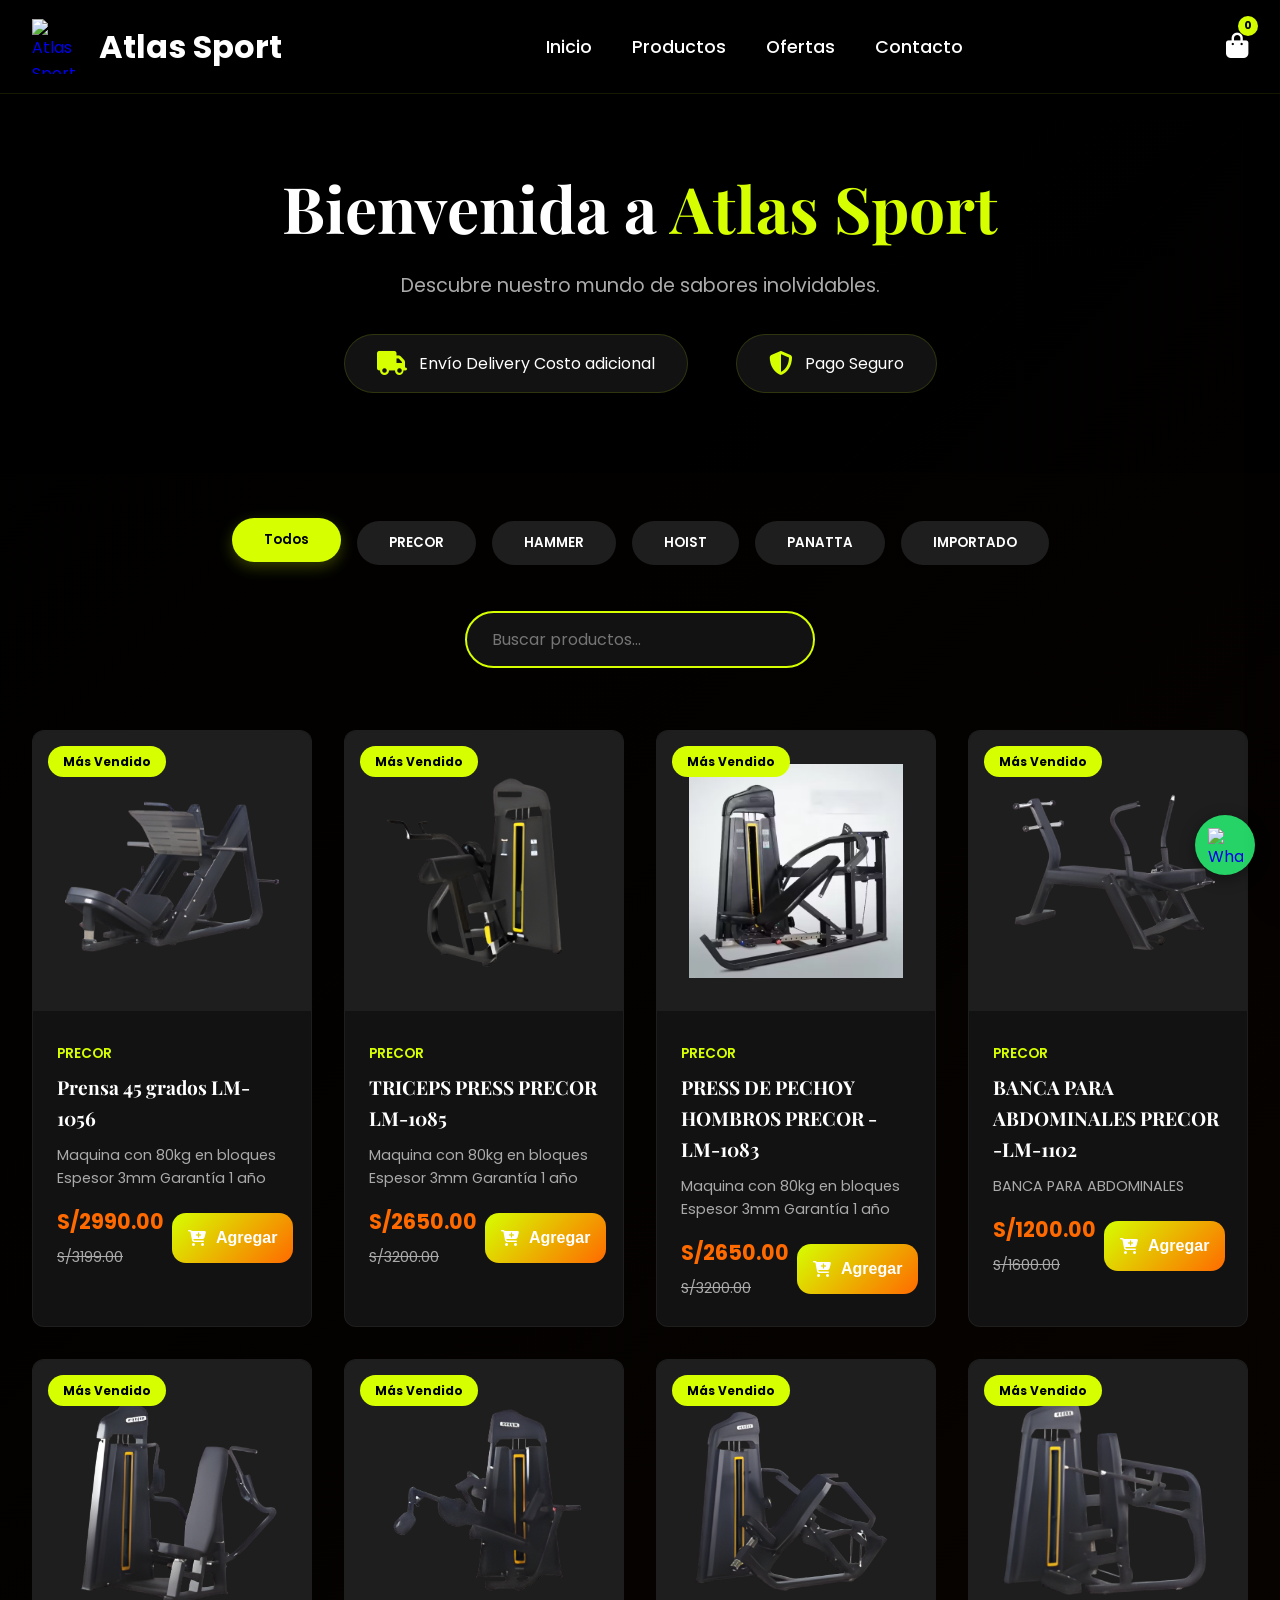
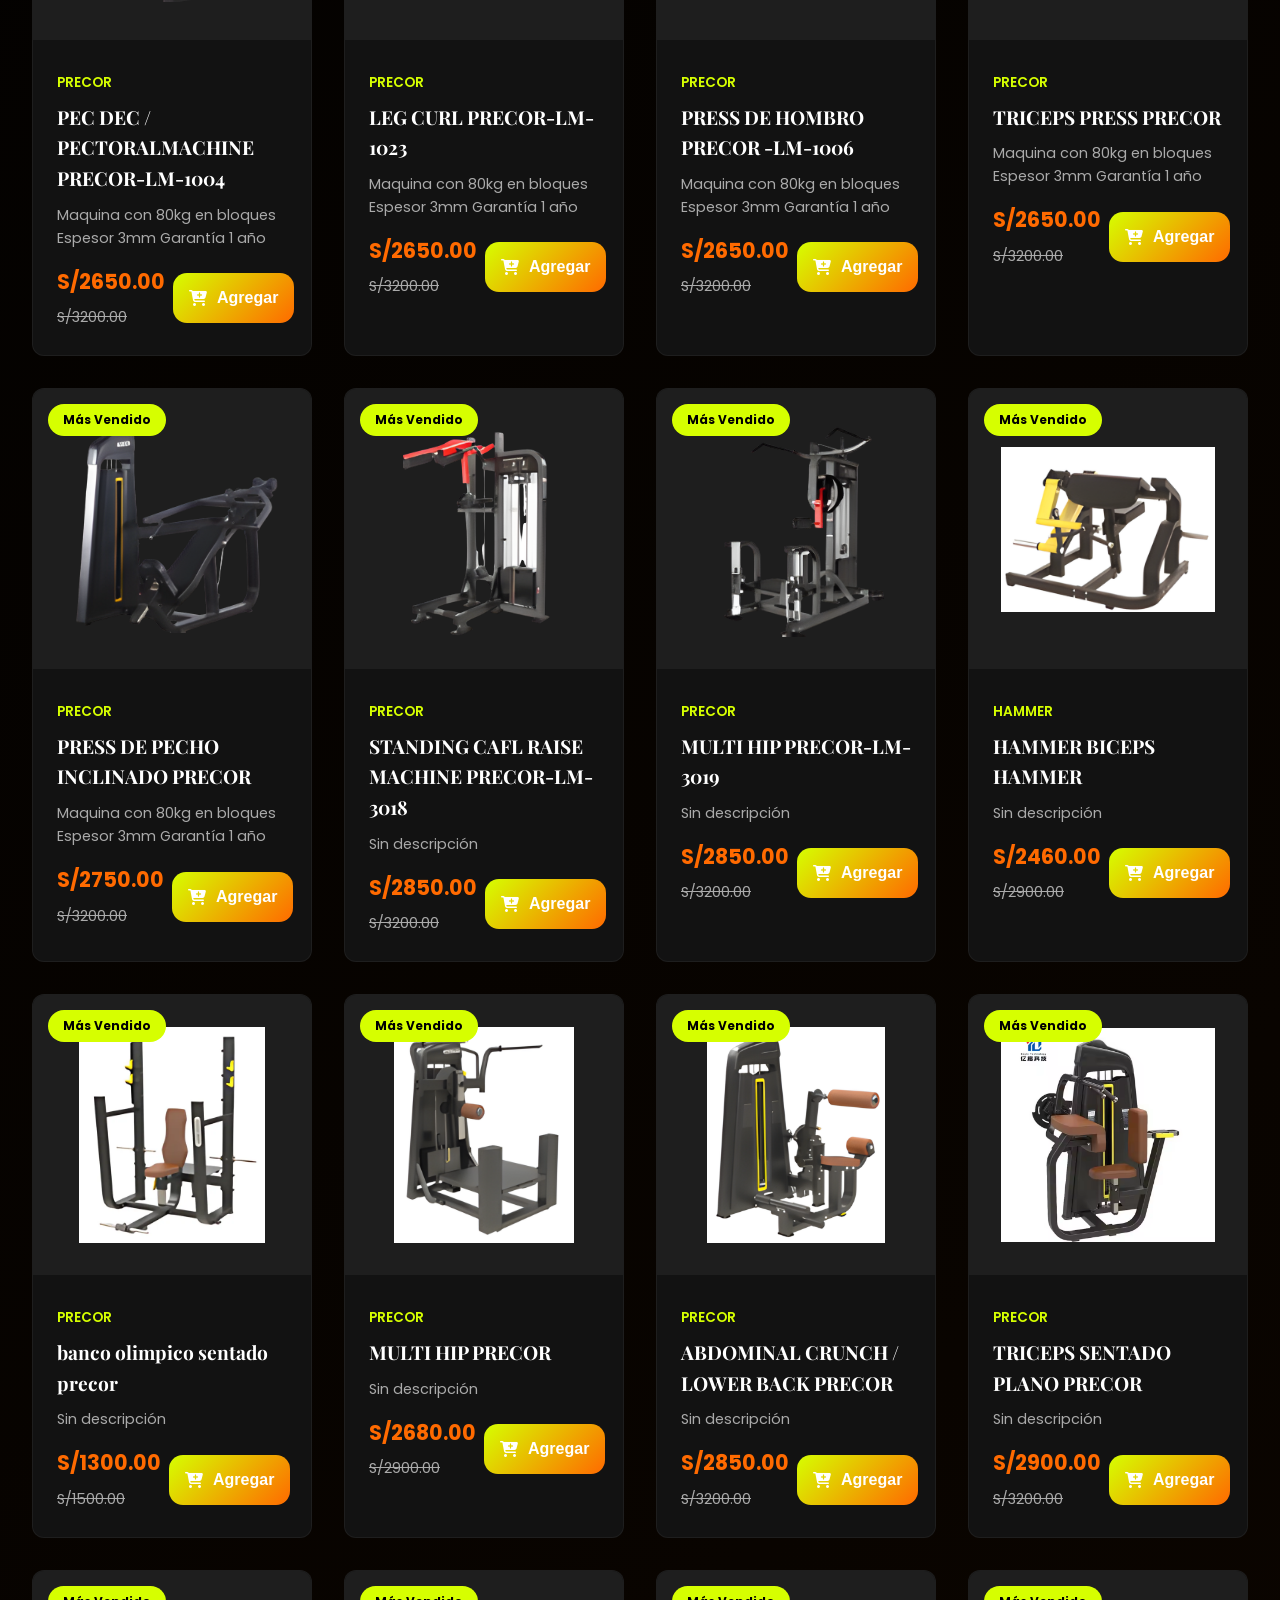
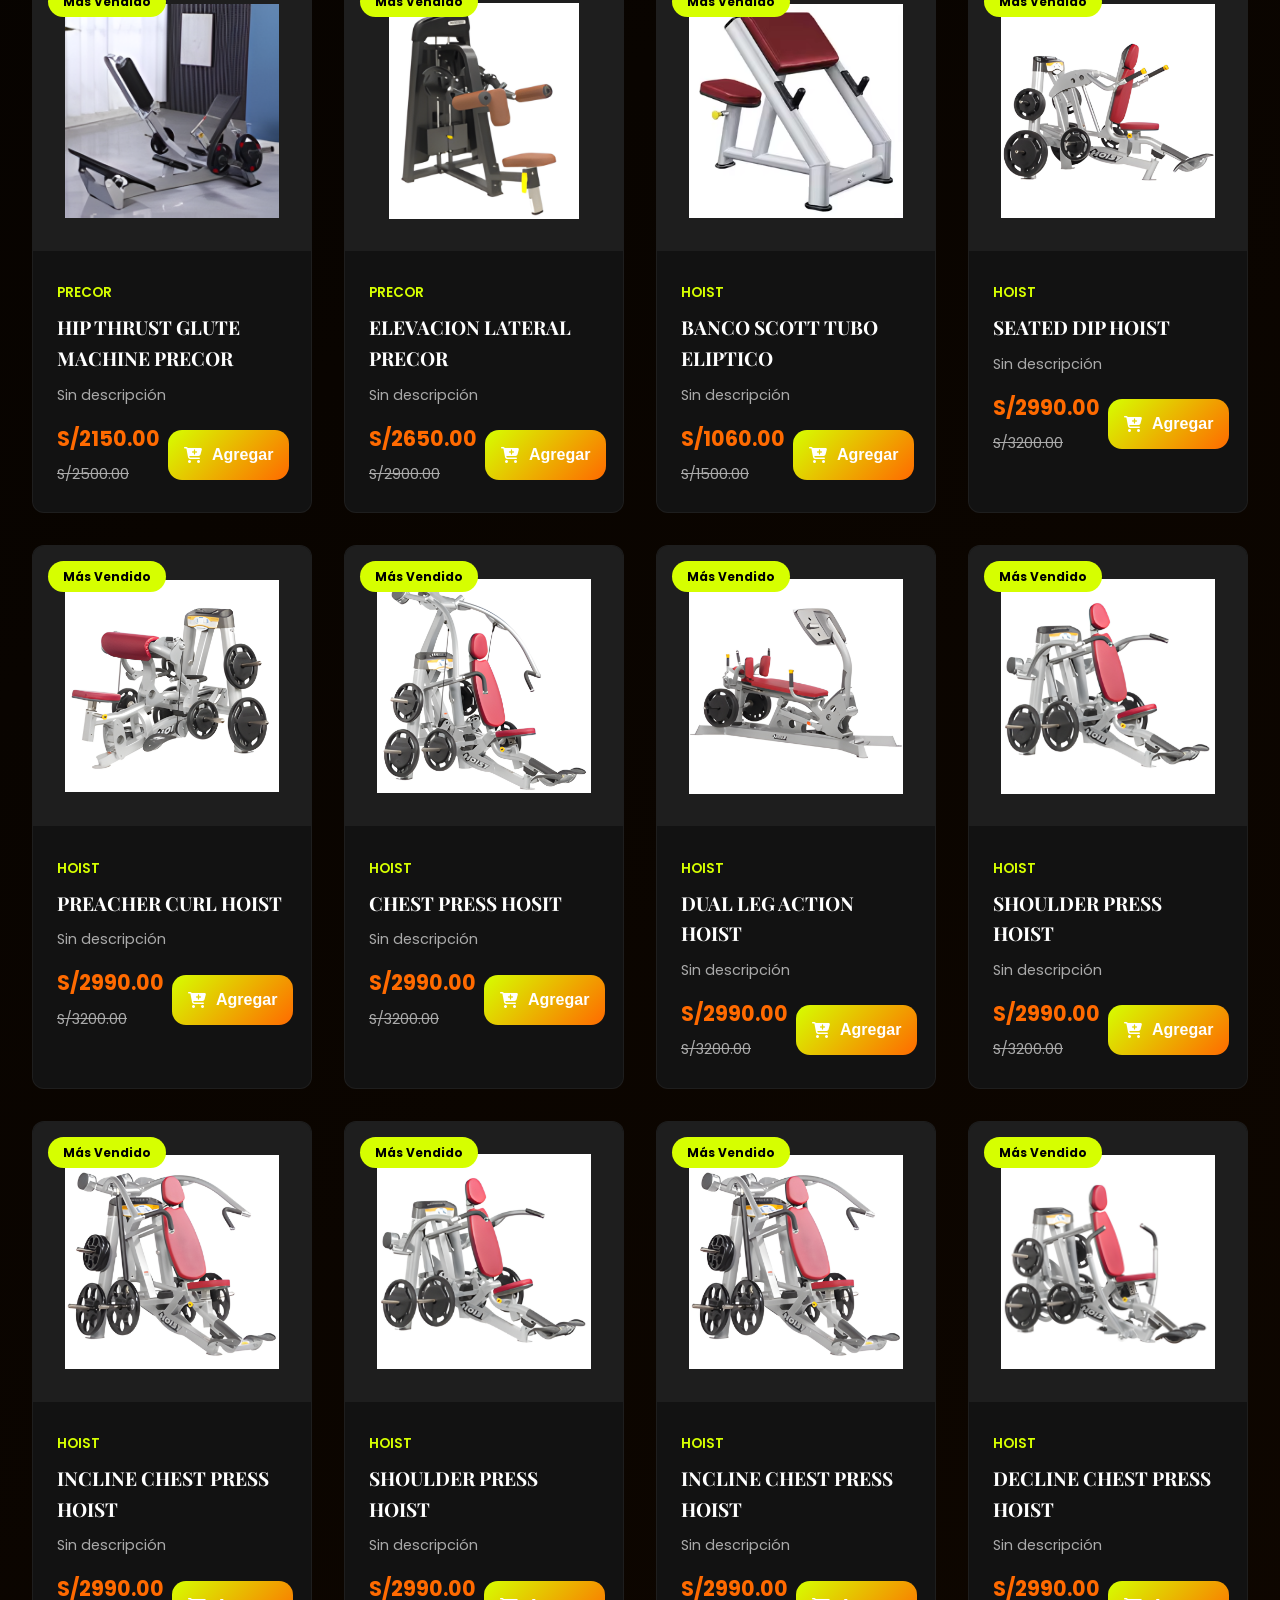
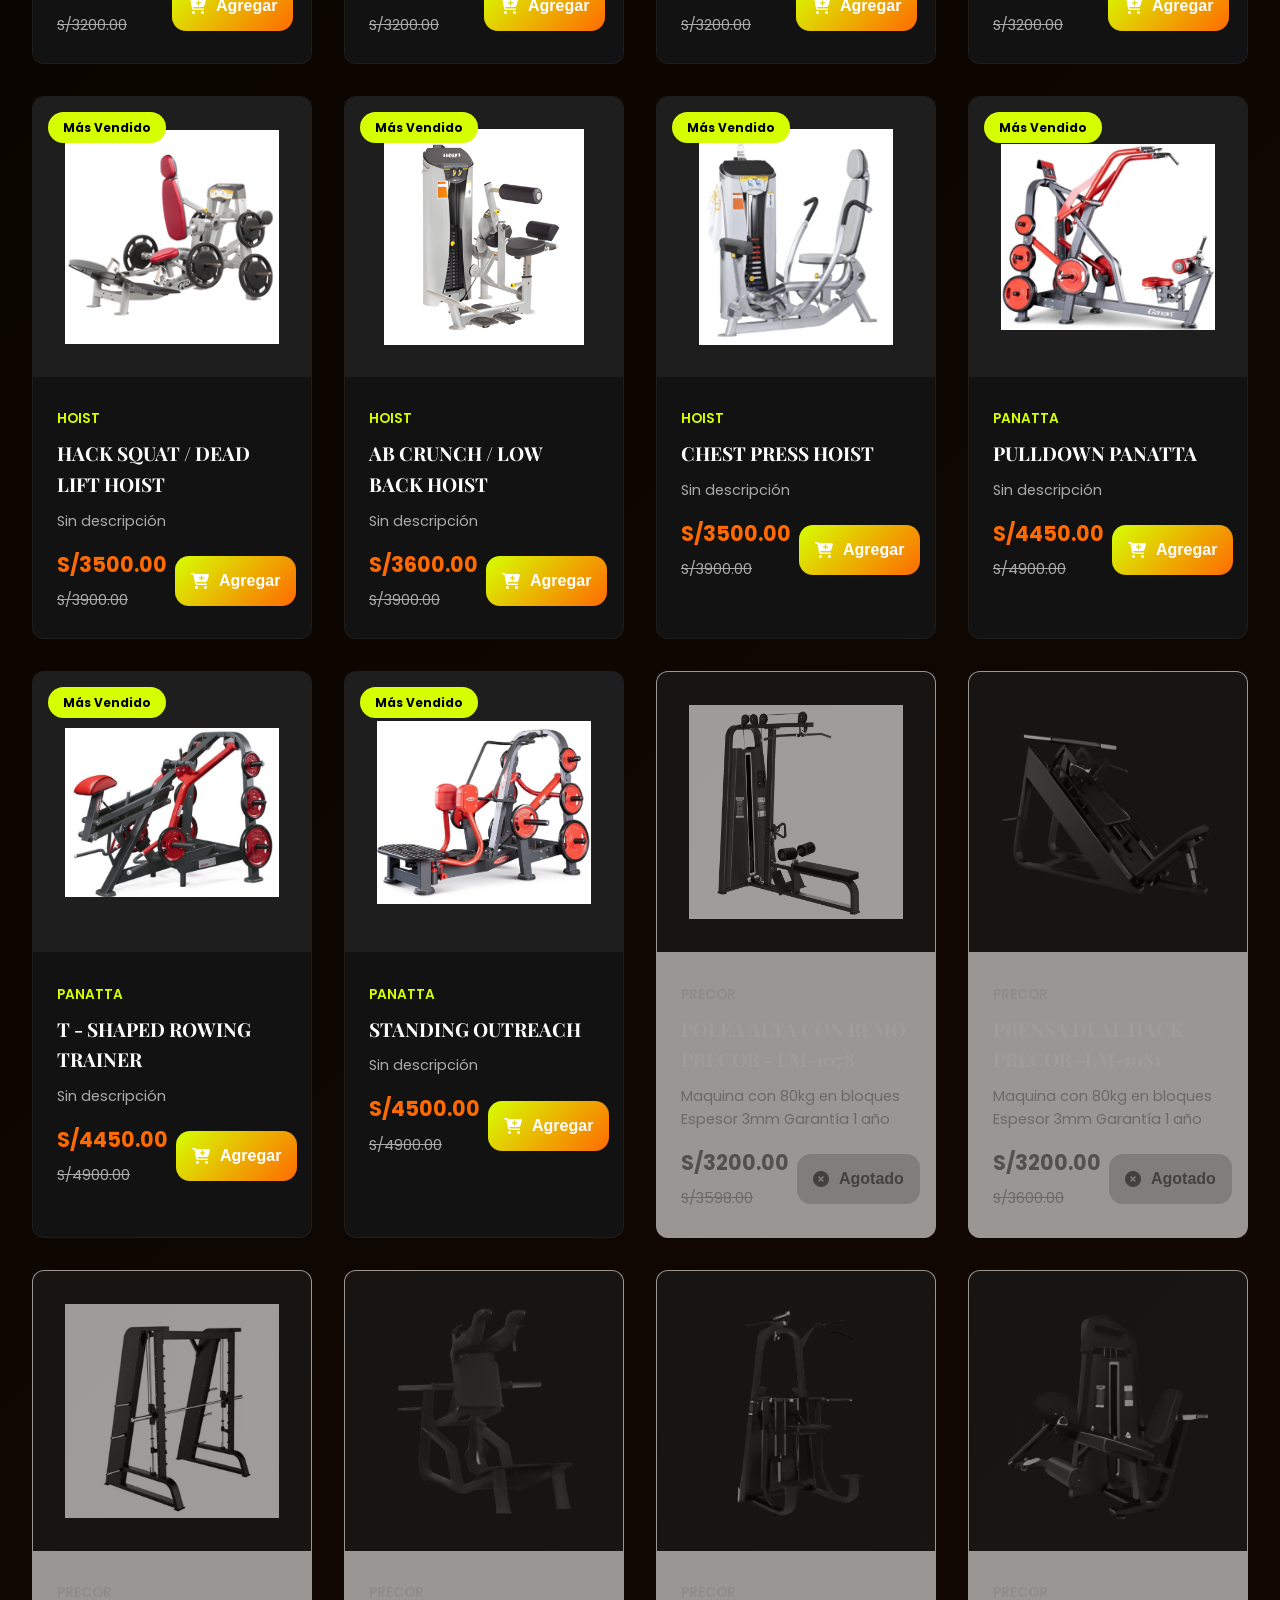
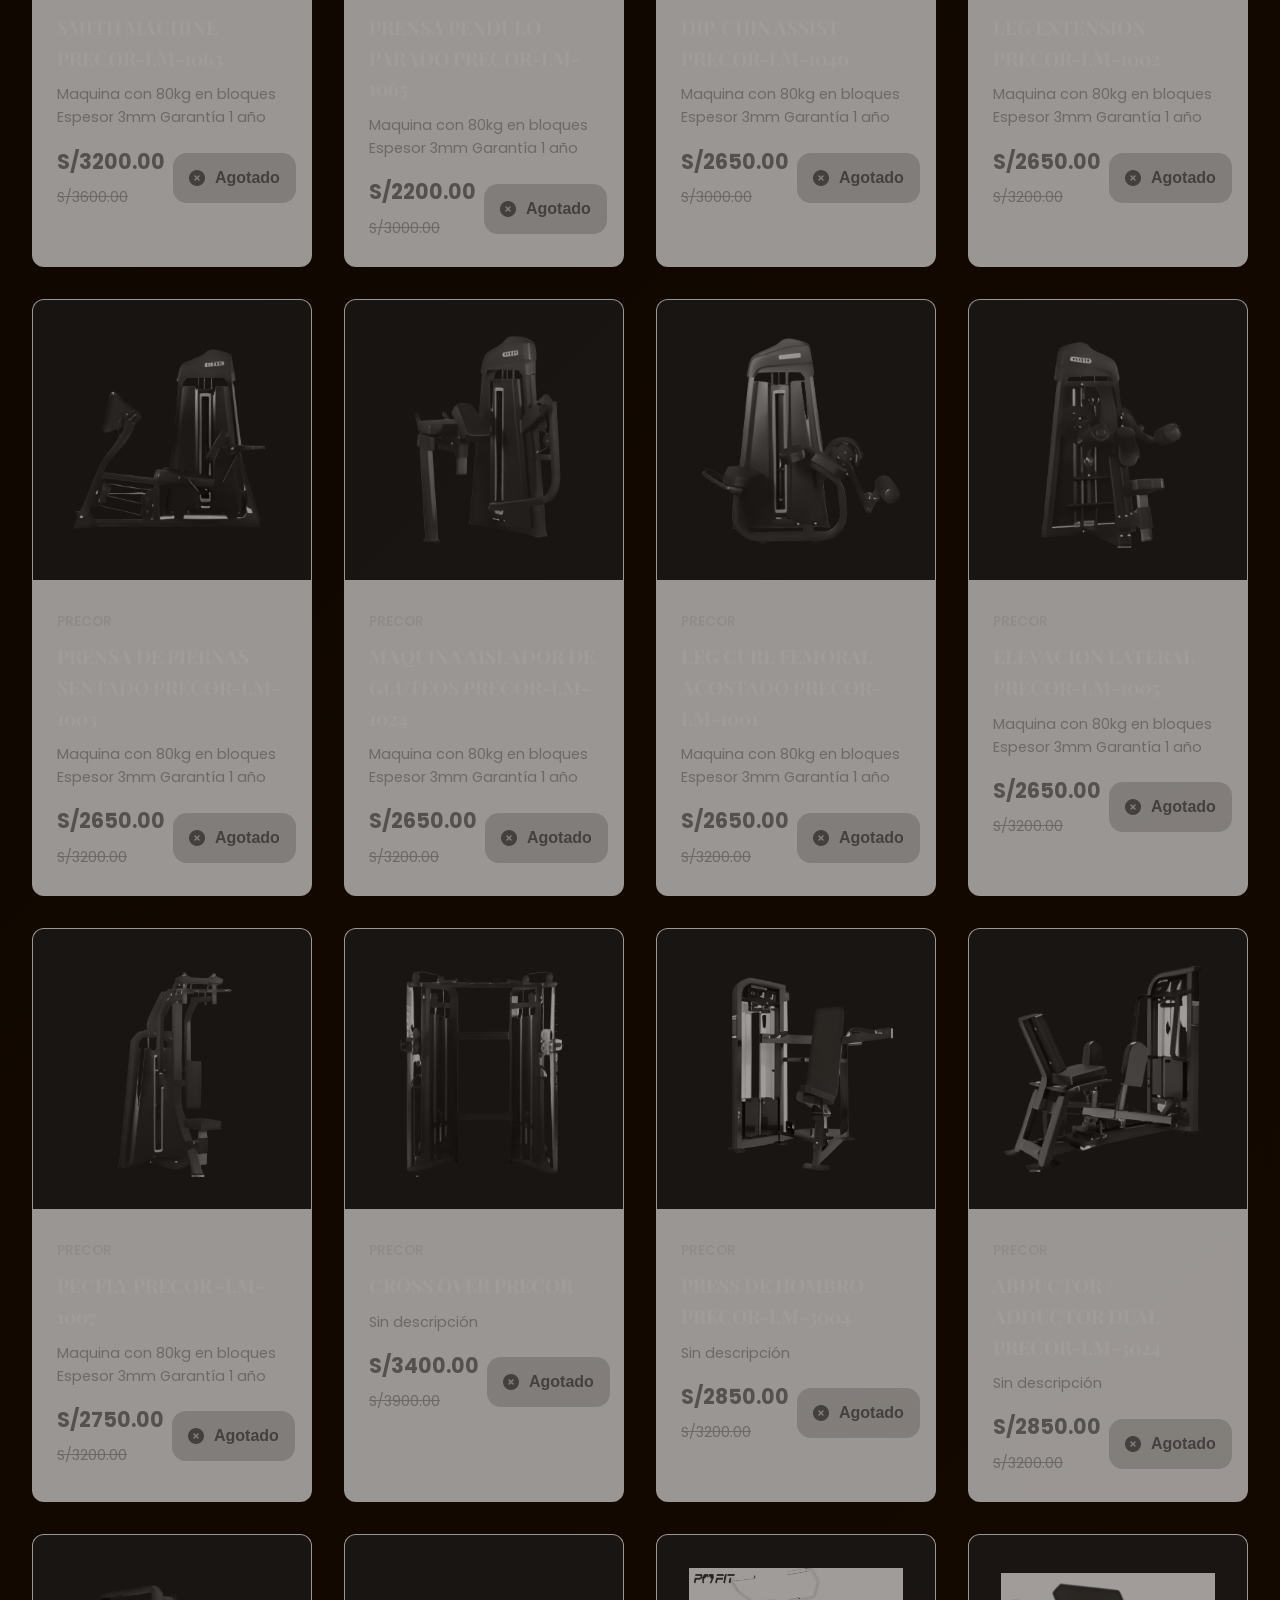
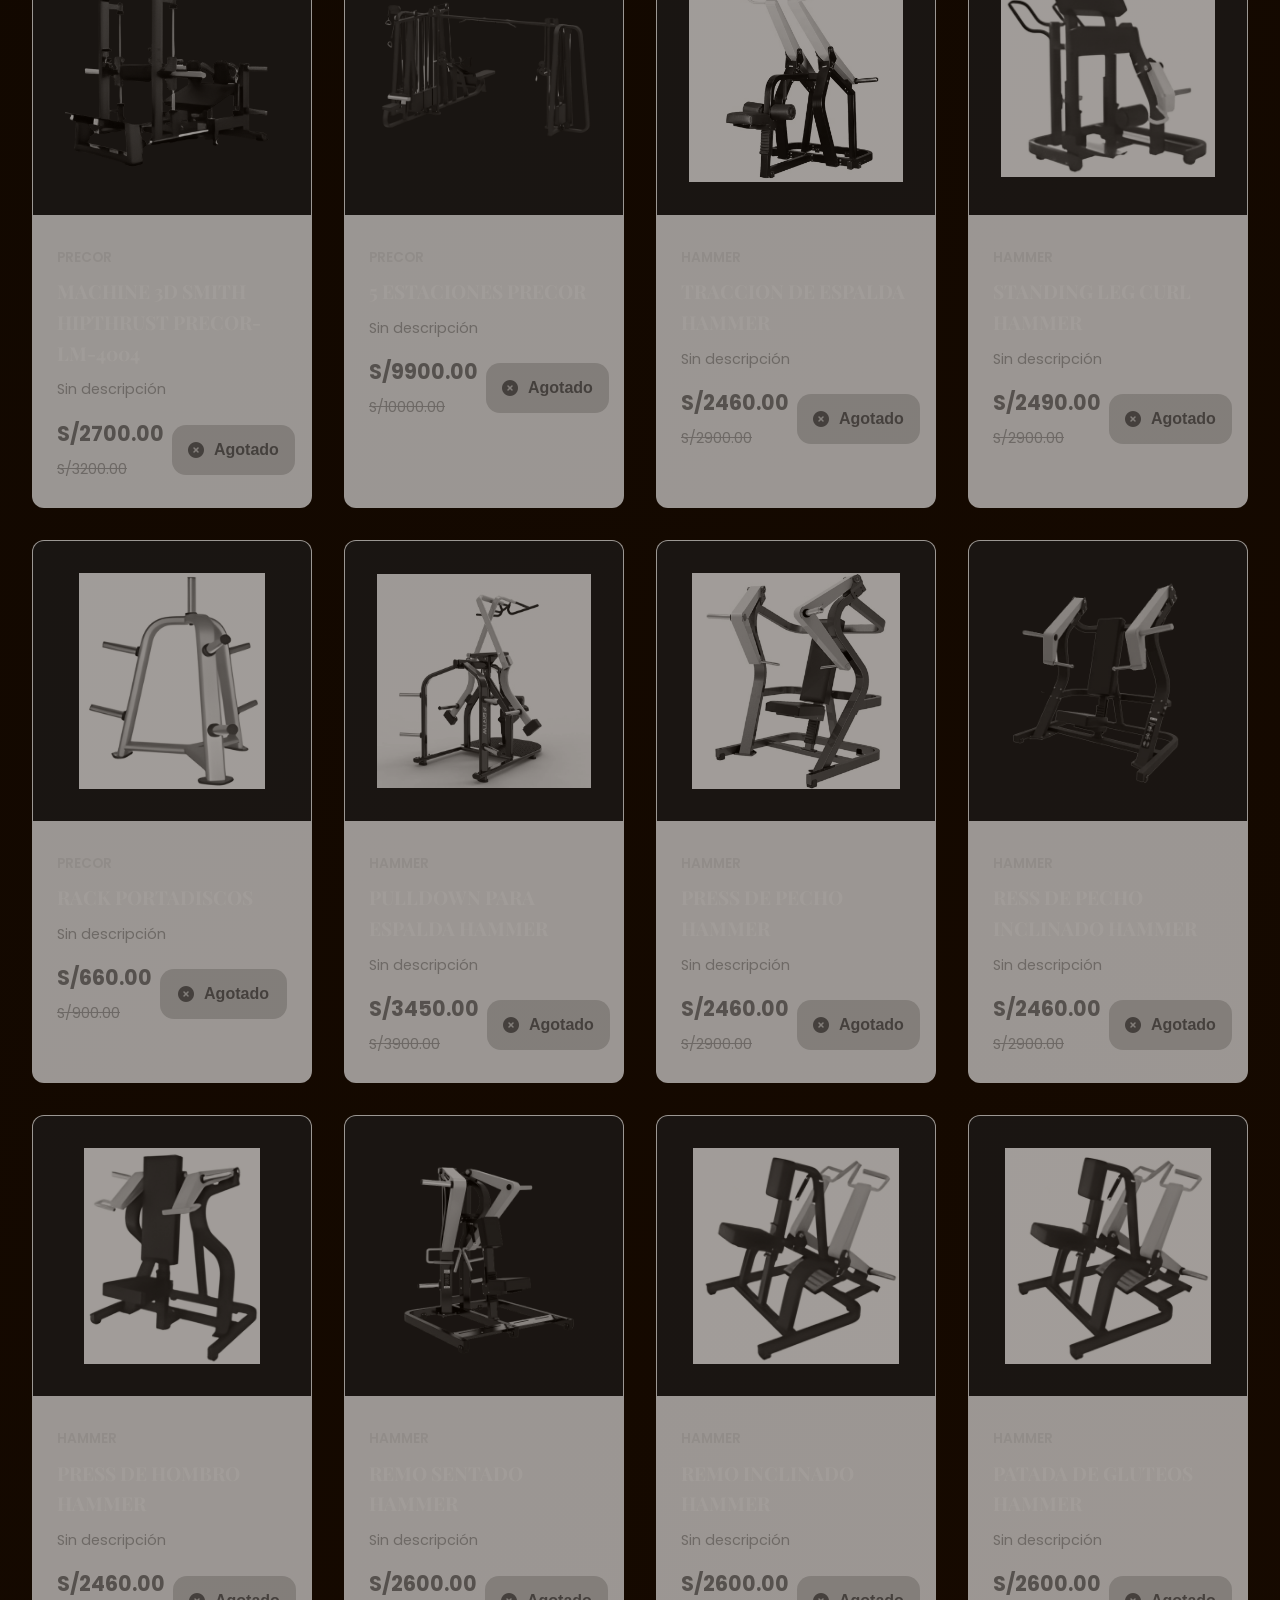
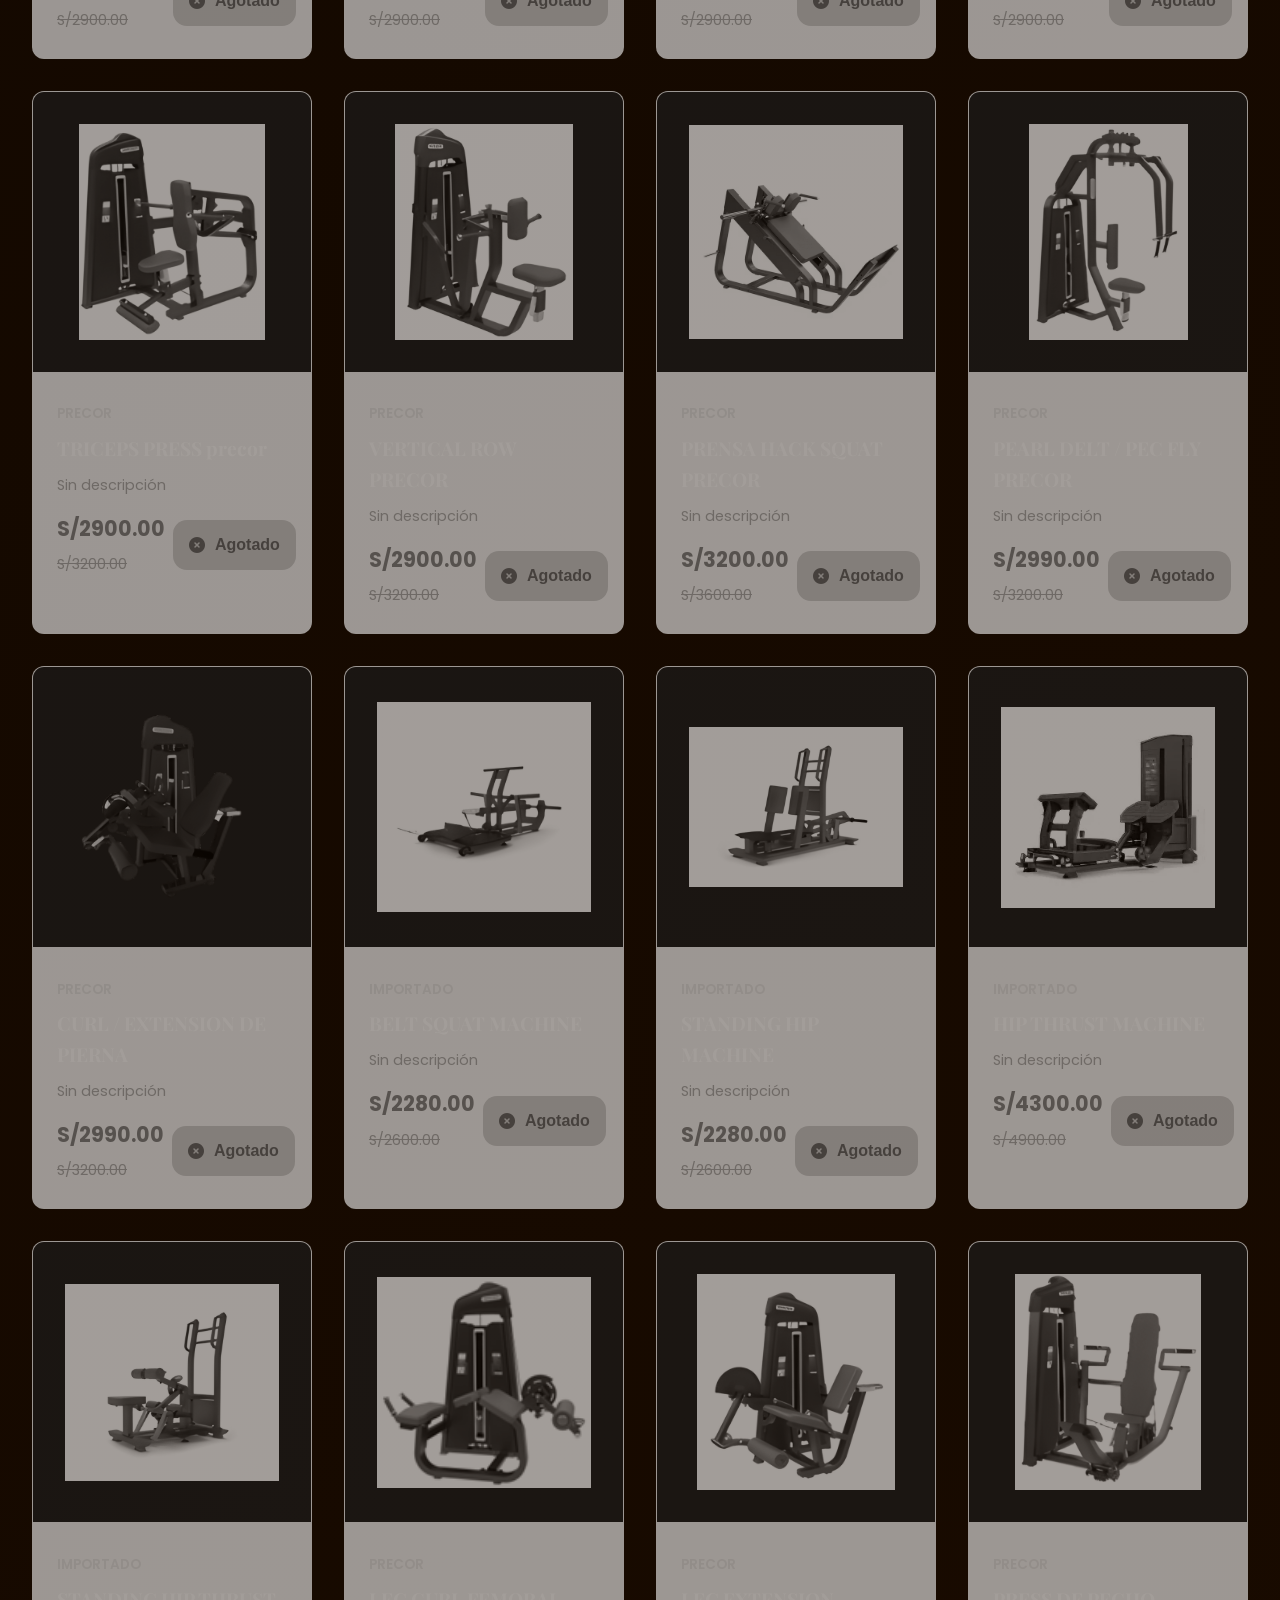
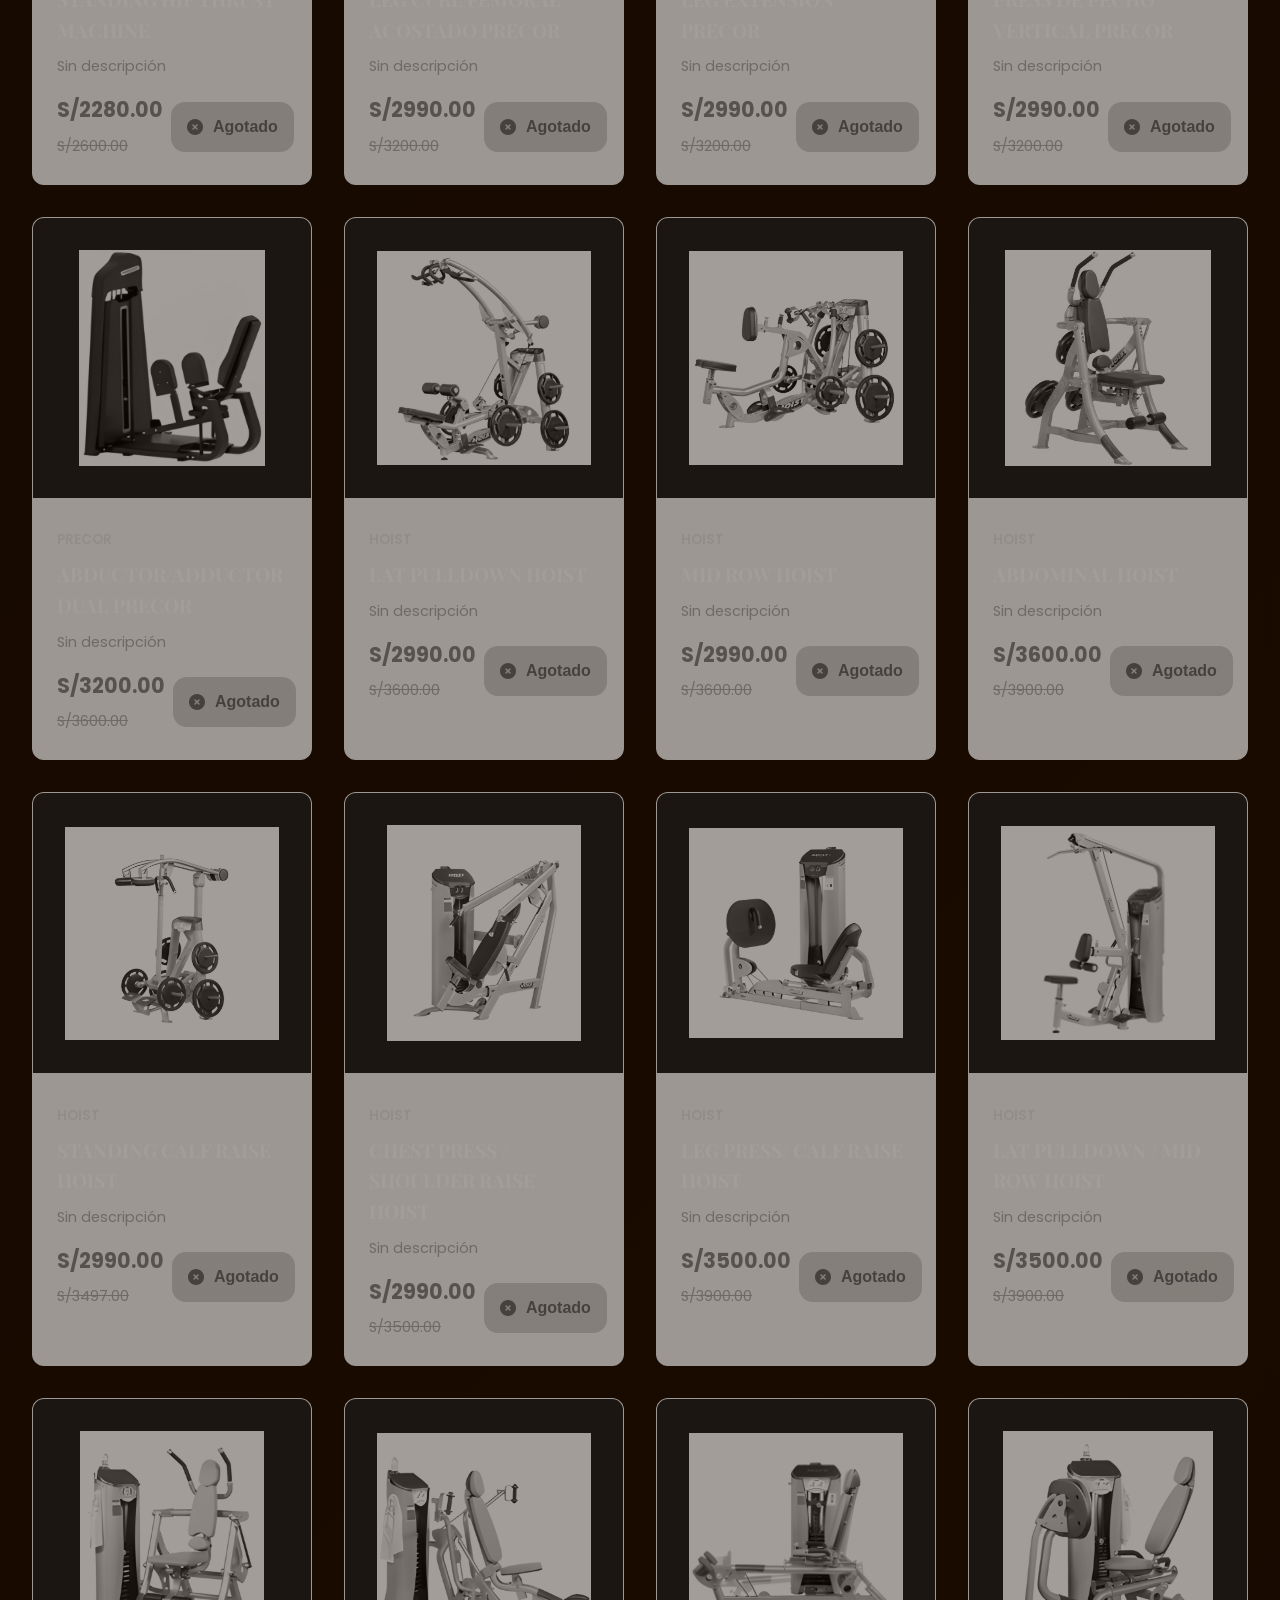
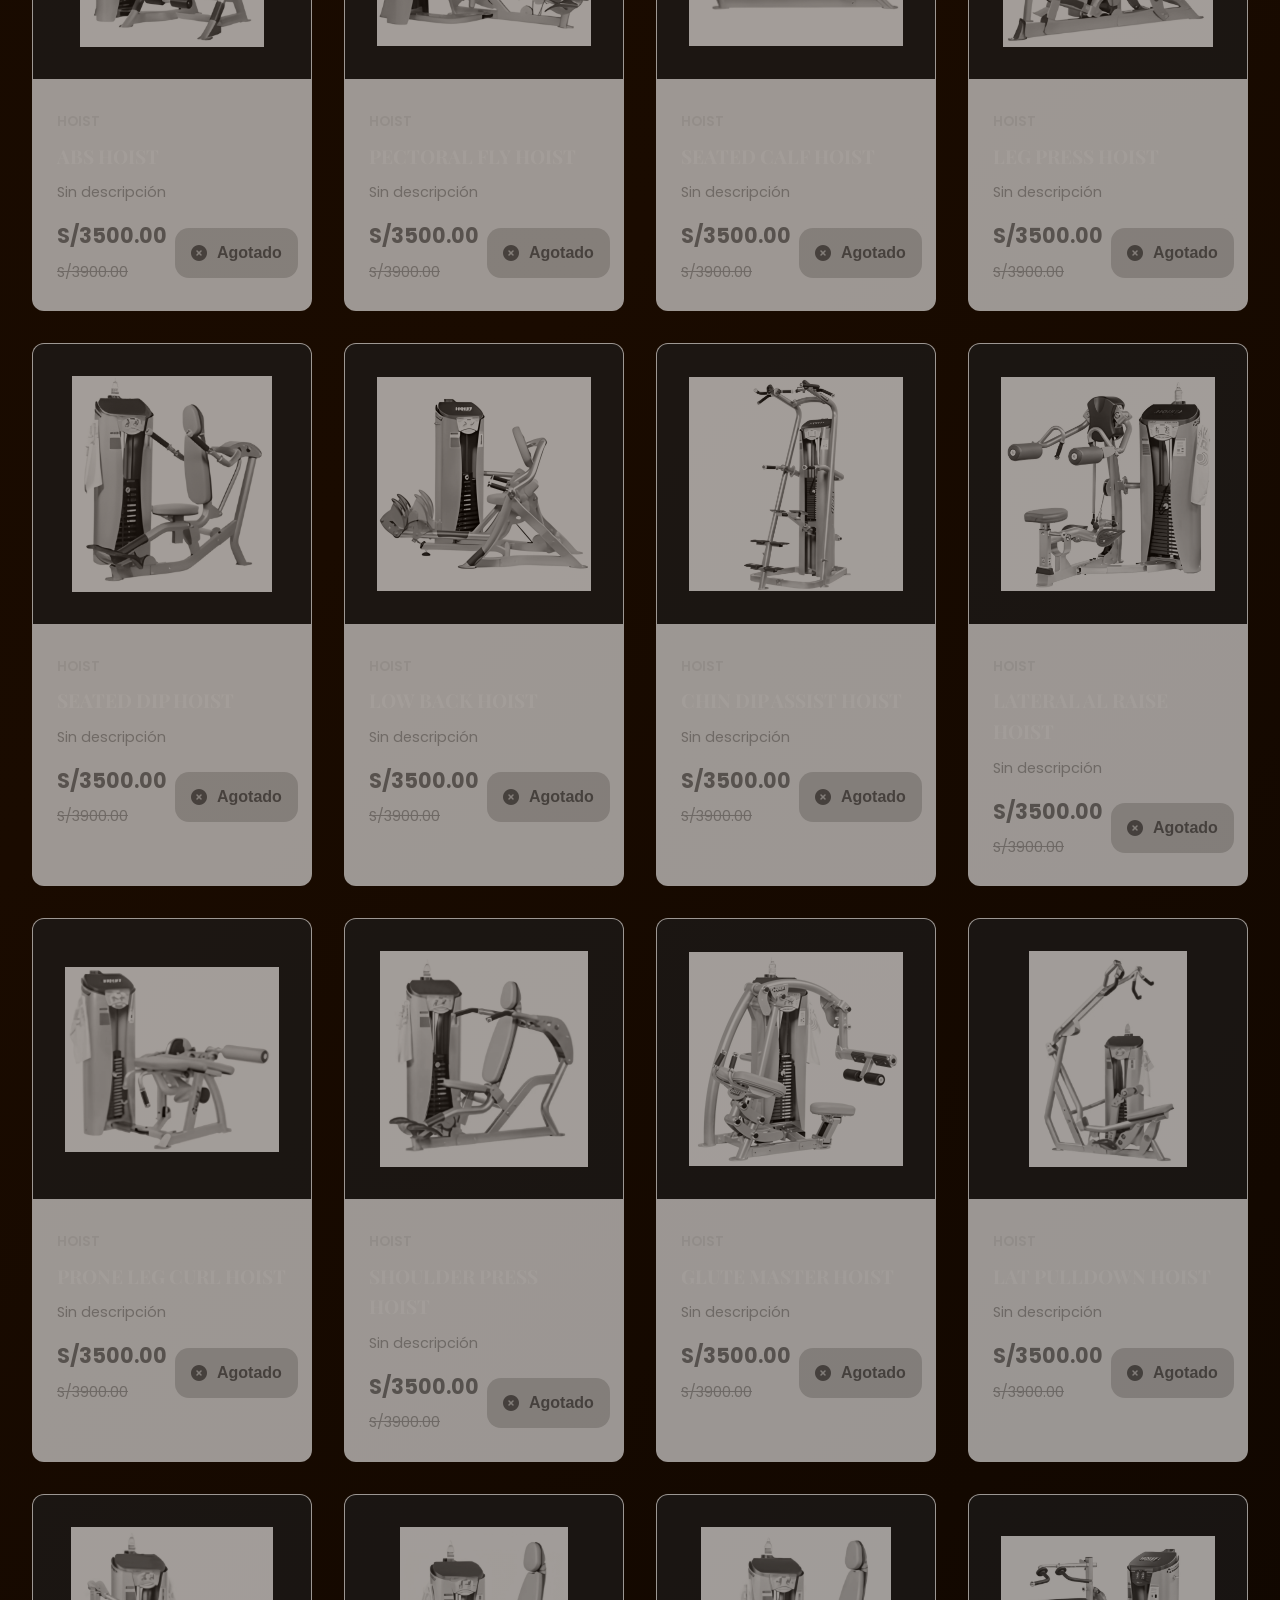
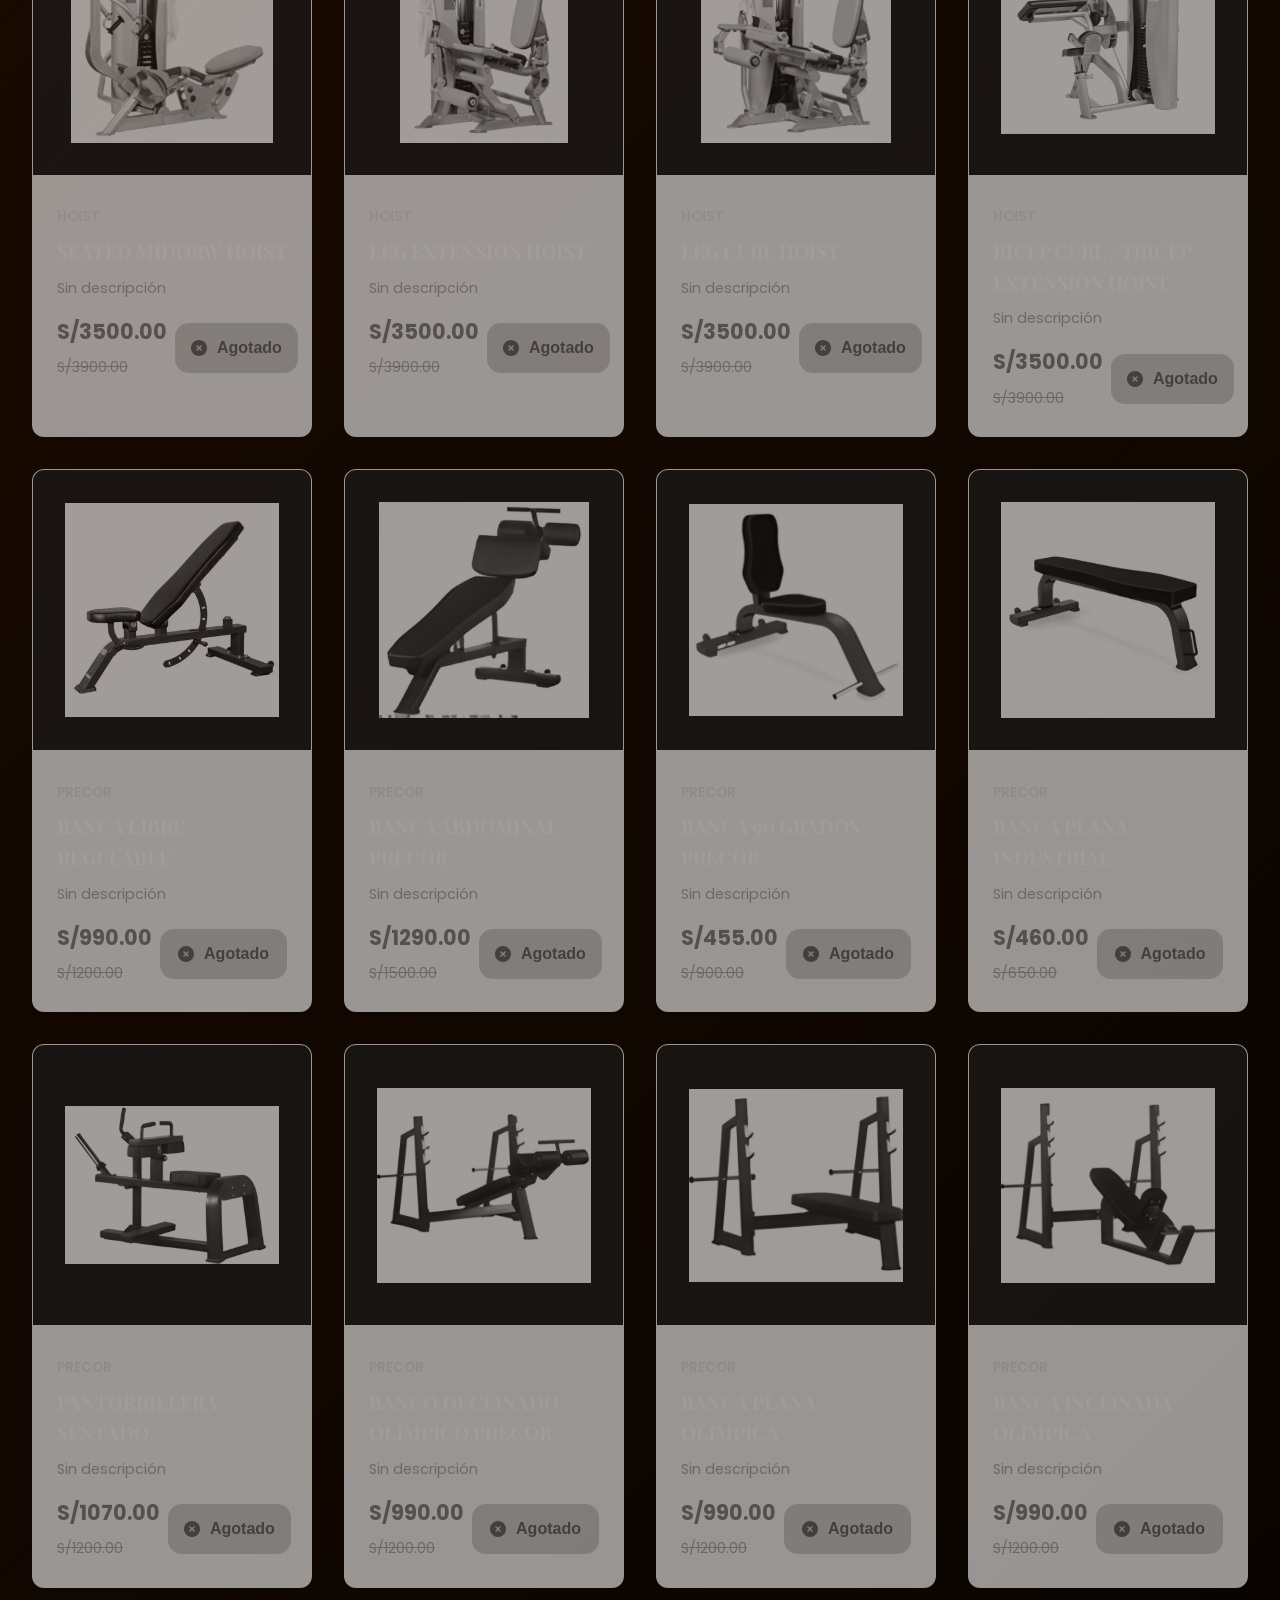
==== commit 927c6234: "Update index.html" ====
--- a/index.html
+++ b/index.html
@@ -33,21 +33,24 @@
         </div>
     </header>
 
-    <!-- Hero Section -->
-    <section class="hero" id="inicio">
+     <!-- Hero Section -->
+<section class="hero" id="inicio" style="background-image: url('https://images.unsplash.com/photo-1517836357463-d25dfeac3438?ixlib=rb-4.0.3&auto=format&fit=crop&w=1350&q=80'); background-size: cover; background-position: center; position: relative;">
+    <div style="position: absolute; top: 0; left: 0; width: 100%; height: 100%; background-color: rgba(0,0,0,0.6); z-index: 1;"></div>
+    <div style="position: relative; z-index: 2;">
         <h1>Bienvenida a <span>Atlas Sport</span></h1>
         <p>Descubre nuestro mundo de sabores inolvidables.</p>
         <div class="hero-badges">
-            <div class="badge">
-                <i class="fas fa-truck"></i>
-                Envío Delivery Costo adicional
-            </div>
-            <div class="badge">
-                <i class="fas fa-shield-alt"></i>
-                Pago Seguro
-            </div>
+        <div class="badge">
+            <i class="fas fa-truck"></i>
+            Envío Delivery Costo adicional
         </div>
-    </section>
+        <div class="badge">
+            <i class="fas fa-shield-alt"></i>
+            Pago Seguro
+        </div>
+        </div>
+    </div>
+</section>
 
     <!-- Filtros -->
     <section class="filters">
--- a/Styles.css
+++ b/Styles.css
@@ -599,20 +599,33 @@
 }
 
 /* BOTÓN AGREGAR AL CARRITO */
-.add-to-cart {
-    background: linear-gradient(135deg, var(--secondary), #FF8A33);
-    color: var(--dark);
+ .add-to-cart {
+    width: 100%;
+    background: linear-gradient(135deg, var(--primary), var(--secondary));
+    color: white;
     border: none;
-    padding: 0.7rem 1.2rem;
-    border-radius: 8px;
+    padding: 16px;
+    border-radius: 14px;
     cursor: pointer;
-    font-weight: 600;
-    display: flex;
-    align-items: center;
-    gap: 8px;
+    font-weight: 700;
+    font-size: 16px;
+
+    display: flex;
+    align-items: center;
+    justify-content: center;
+    gap: 10px;
+
     transition: all 0.3s ease;
-    font-family: 'Poppins', sans-serif;
-}
+    animation: glow 2s infinite;
+}
+       .add-to-cart:hover {
+    transform: translateY(-2px);
+    box-shadow: 0 8px 20px rgba(255,107,157,0.4);
+}
+
+        .add-to-cart:active {
+            transform: scale(0.95);
+        }
 
 .add-to-cart:hover:not(:disabled) {
     transform: scale(1.05);
@@ -625,221 +638,155 @@
     cursor: not-allowed;
 }
 
-/* ===== CARRITO LATERAL ===== */
-.cart-sidebar {
-    position: fixed;
-    top: 0;
-    right: -400px;
-    width: 400px;
-    height: 100vh;
-    background: var(--light);
-    z-index: 1001;
-    box-shadow: -5px 0 25px rgba(0,0,0,0.4);
-    transition: right 0.4s ease;
-    display: flex;
-    flex-direction: column;
-}
-
-.cart-sidebar.active {
-    right: 0;
-}
-
-.cart-header {
-    padding: 1.5rem;
-    border-bottom: 1px solid rgba(255,255,255,0.1);
-    display: flex;
-    justify-content: space-between;
-    align-items: center;
-}
-
-.cart-header h2 {
-    font-family: 'Playfair Display', serif;
-    font-size: 1.4rem;
-}
-
-.close-cart {
-    background: none;
-    border: none;
-    color: var(--white);
-    font-size: 1.5rem;
-    cursor: pointer;
-    transition: color 0.3s ease;
-}
-
-.close-cart:hover {
-    color: var(--primary);
-}
-
-.cart-items {
-    flex: 1;
-    padding: 1.5rem;
-    overflow-y: auto;
-}
-
-.cart-empty {
-    text-align: center;
-    color: var(--text-gray);
-    padding: 3rem 0;
-}
-
-.cart-empty i {
-    font-size: 3rem;
-    margin-bottom: 1rem;
-    opacity:
-/* ===== CARRITO LATERAL ===== */
-.cart-sidebar {
-    position: fixed;
-    top: 0;
-    right: -400px;
-    width: 400px;
-    height: 100vh;
-    background: var(--light);
-    z-index: 1001;
-    box-shadow: -5px 0 25px rgba(0,0,0,0.4);
-    transition: right 0.4s ease;
-    display: flex;
-    flex-direction: column;
-}
-
-.cart-sidebar.active {
-    right: 0;
-}
-
-.cart-header {
-    padding: 1.5rem;
-    border-bottom: 1px solid rgba(255,255,255,0.1);
-    display: flex;
-    justify-content: space-between;
-    align-items: center;
-}
-
-.cart-header h2 {
-    font-family: 'Playfair Display', serif;
-    font-size: 1.4rem;
-    display: flex;
-    align-items: center;
-    gap: 10px;
-}
-
-.close-cart {
-    background: none;
-    border: none;
-    color: var(--white);
-    font-size: 1.5rem;
-    cursor: pointer;
-    transition: color 0.3s ease;
-}
-
-.close-cart:hover {
-    color: var(--primary);
-}
-
-.cart-items {
-    flex: 1;
-    padding: 1.5rem;
-    overflow-y: auto;
-}
-
-.cart-empty {
-    text-align: center;
-    color: var(--text-gray);
-    padding: 3rem 0;
-}
-
-.cart-empty i {
-    font-size: 3rem;
-    margin-bottom: 1rem;
-    opacity: 0.5;
-}
-
-/* ESTILOS DE LOS PRODUCTOS DENTRO DEL CARRITO */
-.cart-item {
-    display: flex;
-    align-items: center;
-    gap: 15px;
-    padding: 1rem;
-    background: var(--gray);
-    border-radius: 8px;
-    margin-bottom: 1rem;
-}
-
-.cart-item img {
-    width: 70px;
-    height: 70px;
-    object-fit: contain;
-    background: var(--light);
-    border-radius: 6px;
-    padding: 5px;
-}
-
-.cart-item-info {
-    flex: 1;
-}
-
-.cart-item-name {
-    font-weight: 600;
-    margin-bottom: 4px;
-}
-
-.cart-item-price {
-    color: var(--primary);
-    font-size: 0.9rem;
-}
-
-.remove-item {
-    background: none;
-    border: none;
-    color: #ff4444;
-    font-size: 1.2rem;
-    cursor: pointer;
-    transition: all 0.3s ease;
-}
-
-.remove-item:hover {
-    color: #ff7777;
-    transform: scale(1.1);
-}
-
-/* PIE DEL CARRITO */
-.cart-footer {
-    padding: 1.5rem;
-    border-top: 1px solid rgba(255,255,255,0.1);
-}
-
-.cart-total {
-    display: flex;
-    justify-content: space-between;
-    align-items: center;
-    font-size: 1.2rem;
-    font-weight: 700;
-    margin-bottom: 1.2rem;
-    padding-bottom: 1rem;
-    border-bottom: 1px solid rgba(255,255,255,0.1);
-}
-
-.checkout-btn {
-    width: 100%;
-    background: #25d366;
-    color: var(--white);
-    border: none;
-    padding: 1rem;
-    border-radius: 8px;
-    font-size: 1.1rem;
-    font-weight: 600;
-    cursor: pointer;
-    display: flex;
-    align-items: center;
-    justify-content: center;
-    gap: 10px;
-    transition: all 0.3s ease;
-    font-family: 'Poppins', sans-serif;
-}
-
-.checkout-btn:hover {
-    background: #20bd5a;
-    transform: translateY(-2px);
-    box-shadow: 0 5px 15px rgba(37, 211, 102, 0.3);
-}
+        /* ===== CARRITO ===== */
+        .cart-sidebar {
+            position: fixed;
+            top: 0;
+            right: -400px;
+            width: 400px;
+            height: 100%;
+            background: white;
+            z-index: 1500;
+            box-shadow: -5px 0 30px rgba(0,0,0,0.2);
+            transition: right 0.4s cubic-bezier(0.175, 0.885, 0.32, 1.275);
+            display: flex;
+            flex-direction: column;
+        }
+
+        .cart-sidebar.active {
+            right: 0;
+        }
+
+        .cart-header {
+            padding: 1.5rem;
+            background: linear-gradient(135deg, var(--dark), #4a1942);
+            color: white;
+            display: flex;
+            justify-content: space-between;
+            align-items: center;
+        }
+
+        .cart-header h2 {
+            font-family: 'Playfair Display', serif;
+            display: flex;
+            align-items: center;
+            gap: 0.5rem;
+        }
+
+        .close-cart {
+            background: none;
+            border: none;
+            color: white;
+            font-size: 1.5rem;
+            cursor: pointer;
+            transition: transform 0.3s;
+        }
+
+        .close-cart:hover {
+            transform: rotate(90deg);
+        }
+
+        .cart-items {
+            flex: 1;
+            overflow-y: auto;
+            padding: 1rem;
+        }
+
+        .cart-item {
+            display: flex;
+            gap: 1rem;
+            padding: 1rem;
+            background: #f8f9fa;
+            border-radius: 15px;
+            margin-bottom: 1rem;
+            animation: slideInLeft 0.3s;
+            align-items: center;
+        }
+
+        .cart-item img {
+            width: 80px;
+            height: 80px;
+            object-fit: cover;
+            border-radius: 10px;
+        }
+
+        .cart-item-info {
+            flex: 1;
+        }
+
+        .cart-item-name {
+            font-weight: 600;
+            color: var(--dark);
+            margin-bottom: 0.25rem;
+        }
+
+        .cart-item-price {
+            color: var(--primary);
+            font-weight: 700;
+        }
+
+        .remove-item {
+            background: #ff6b6b;
+            color: white;
+            border: none;
+            width: 30px;
+            height: 30px;
+            border-radius: 50%;
+            cursor: pointer;
+            display: flex;
+            align-items: center;
+            justify-content: center;
+            transition: all 0.3s;
+        }
+
+        .remove-item:hover {
+            transform: scale(1.2);
+            background: #ee5a24;
+        }
+
+        .cart-footer {
+            padding: 1.5rem;
+            border-top: 2px solid #eee;
+        }
+
+        .cart-total {
+            display: flex;
+            justify-content: space-between;
+            font-size: 1.3rem;
+            font-weight: 700;
+            color: var(--dark);
+            margin-bottom: 1rem;
+        }
+
+        .checkout-btn {
+            width: 100%;
+            background: linear-gradient(135deg, var(--primary), var(--secondary));
+            color: white;
+            border: none;
+            padding: 1rem;
+            border-radius: 50px;
+            cursor: pointer;
+            font-weight: 700;
+            font-size: 1.1rem;
+            transition: all 0.3s;
+            animation: glow 2s infinite;
+        }
+
+        .checkout-btn:hover {
+            transform: scale(1.02);
+        }
+
+        .cart-empty {
+            text-align: left;
+            padding: 3rem 1rem;
+            color: #999;
+        }
+
+        .cart-empty i {
+            font-size: 3rem;
+            margin-bottom: 1rem;
+            color: #ddd;
+        }
 
 /* ===== MODAL DE CONFIRMACIÓN ===== */
 .modal-overlay {
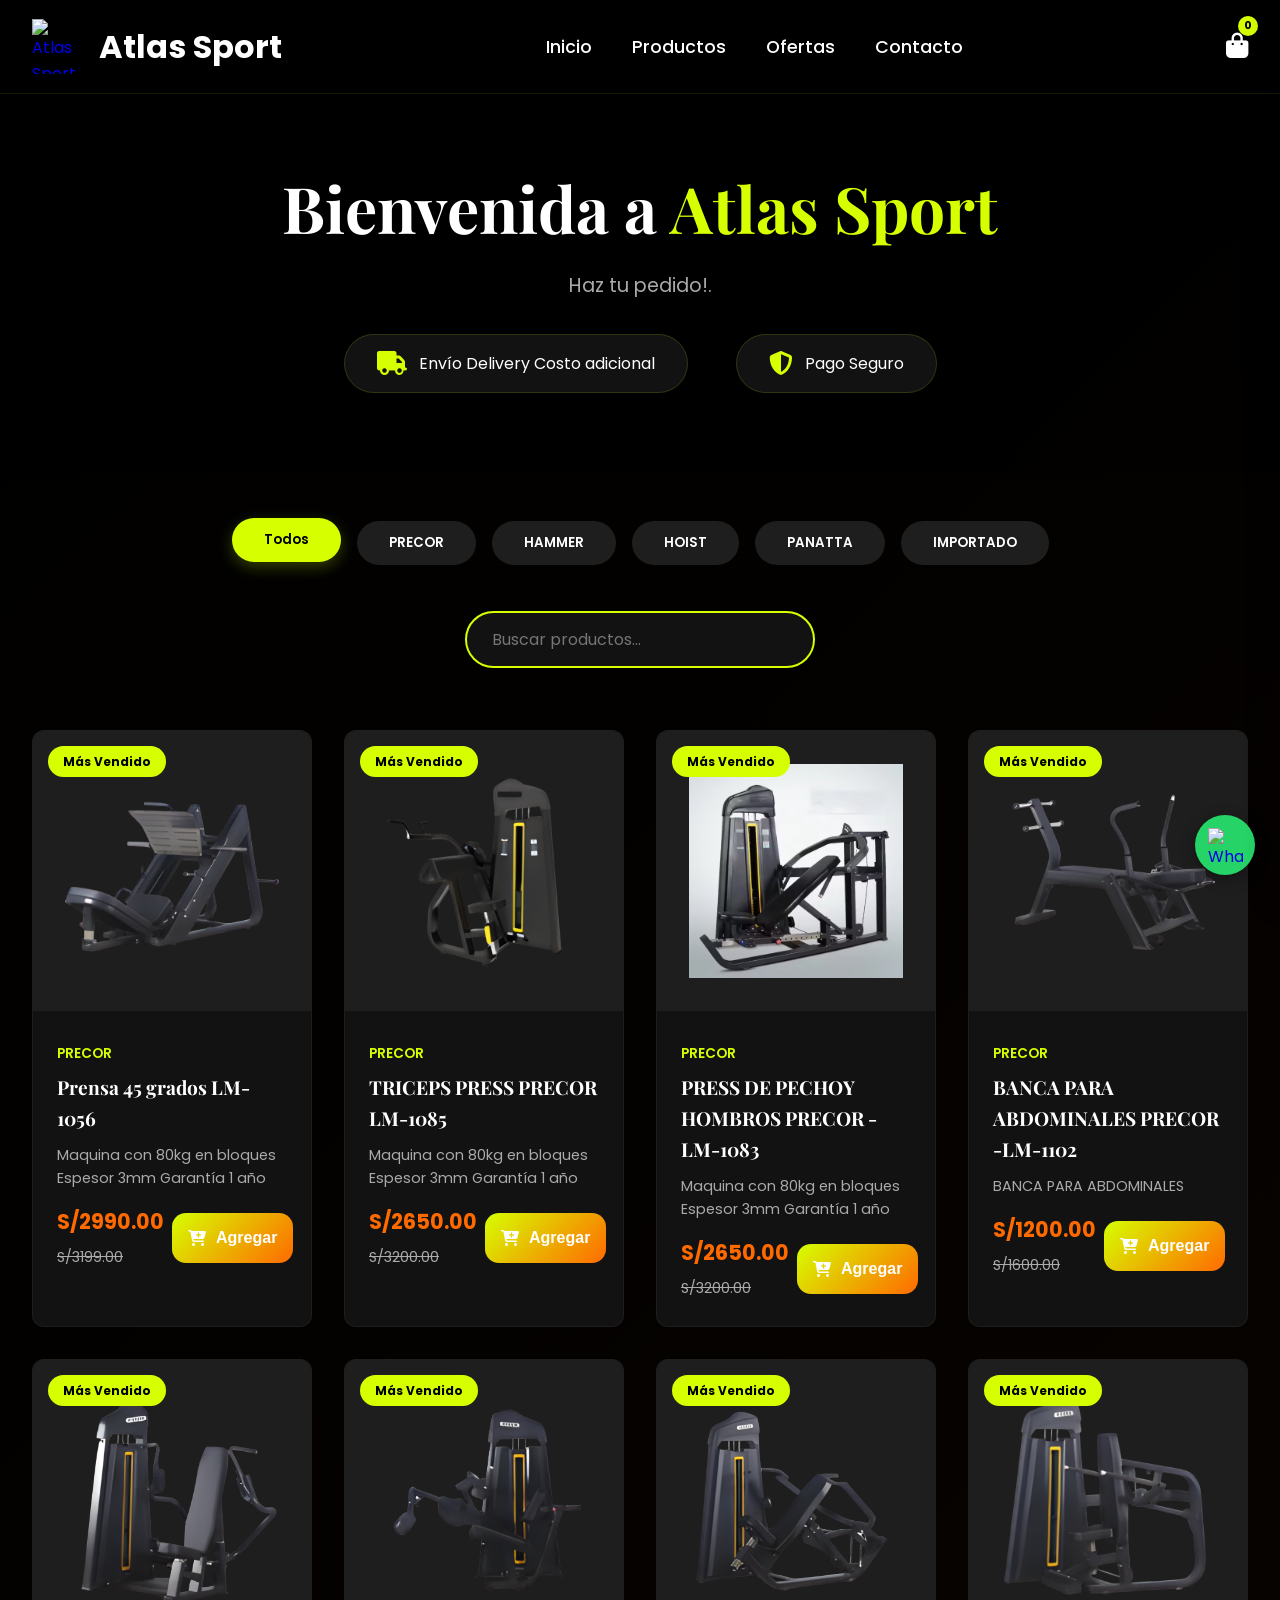
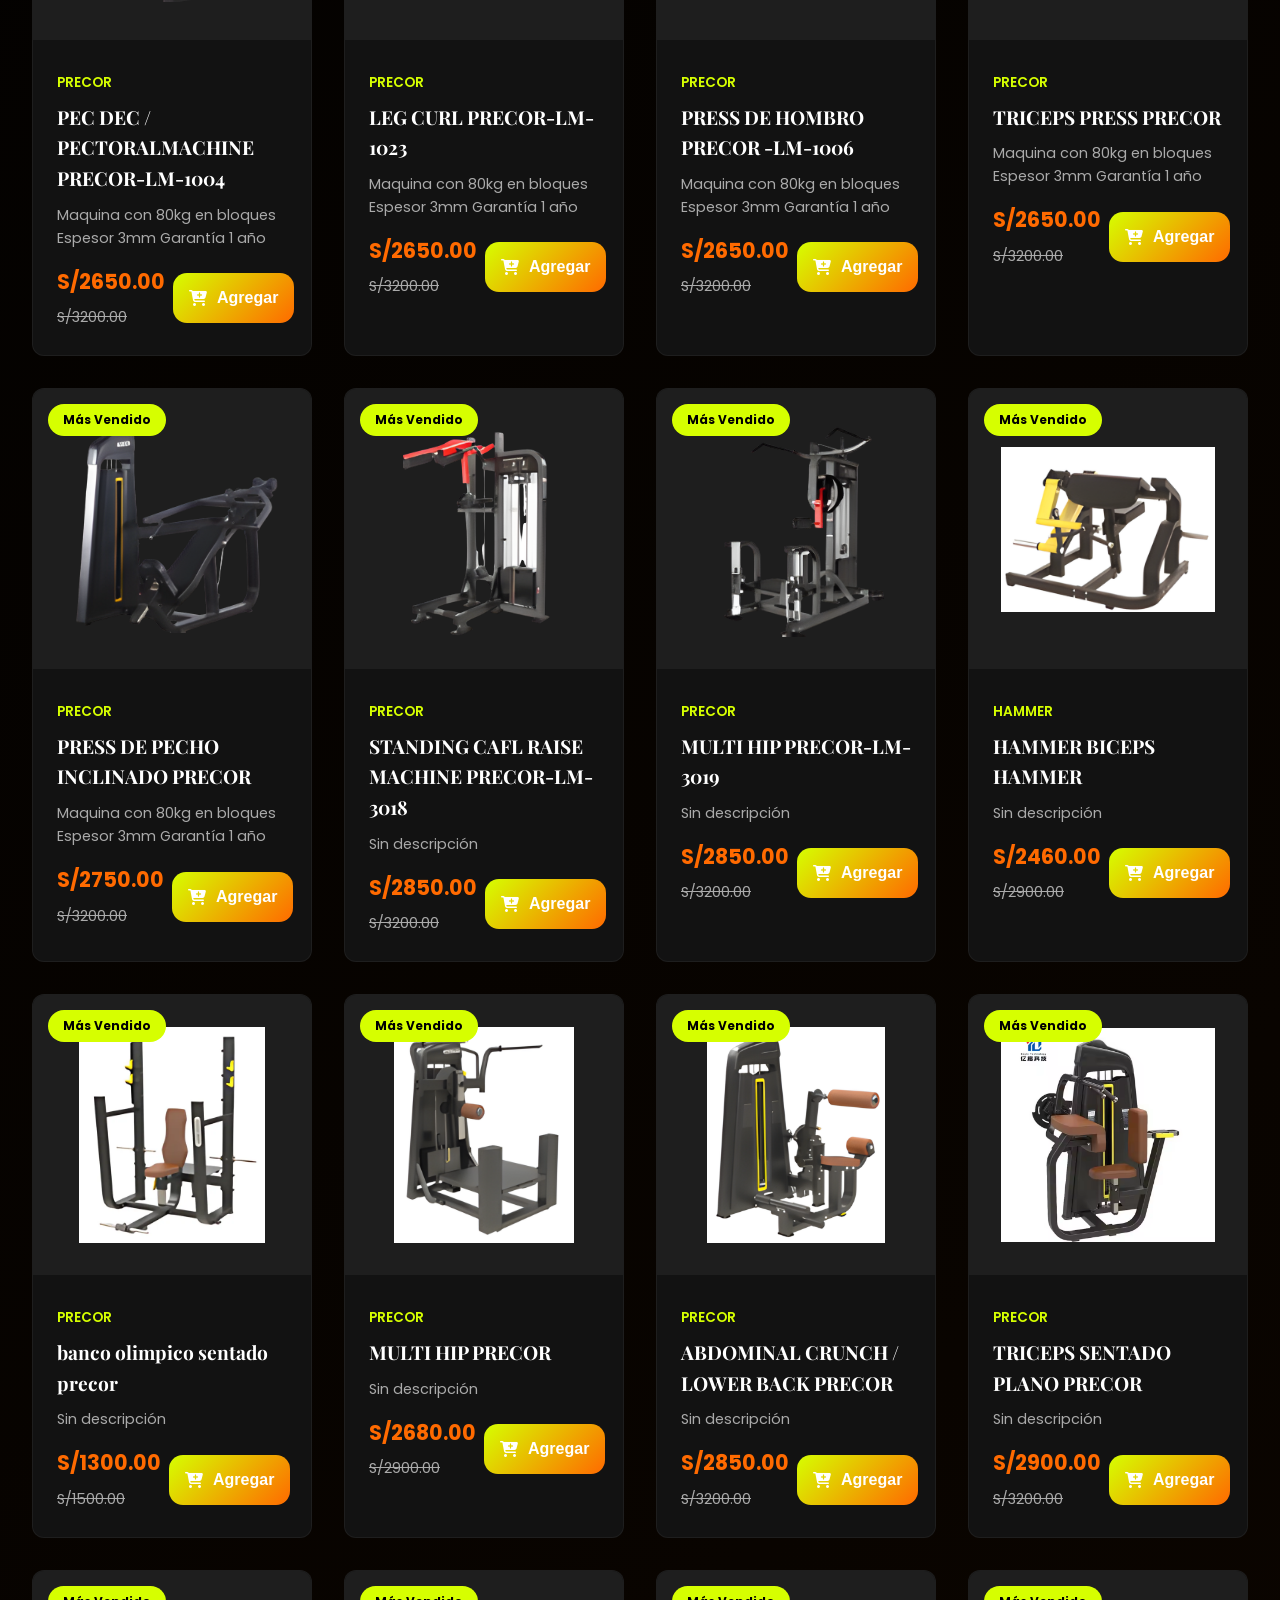
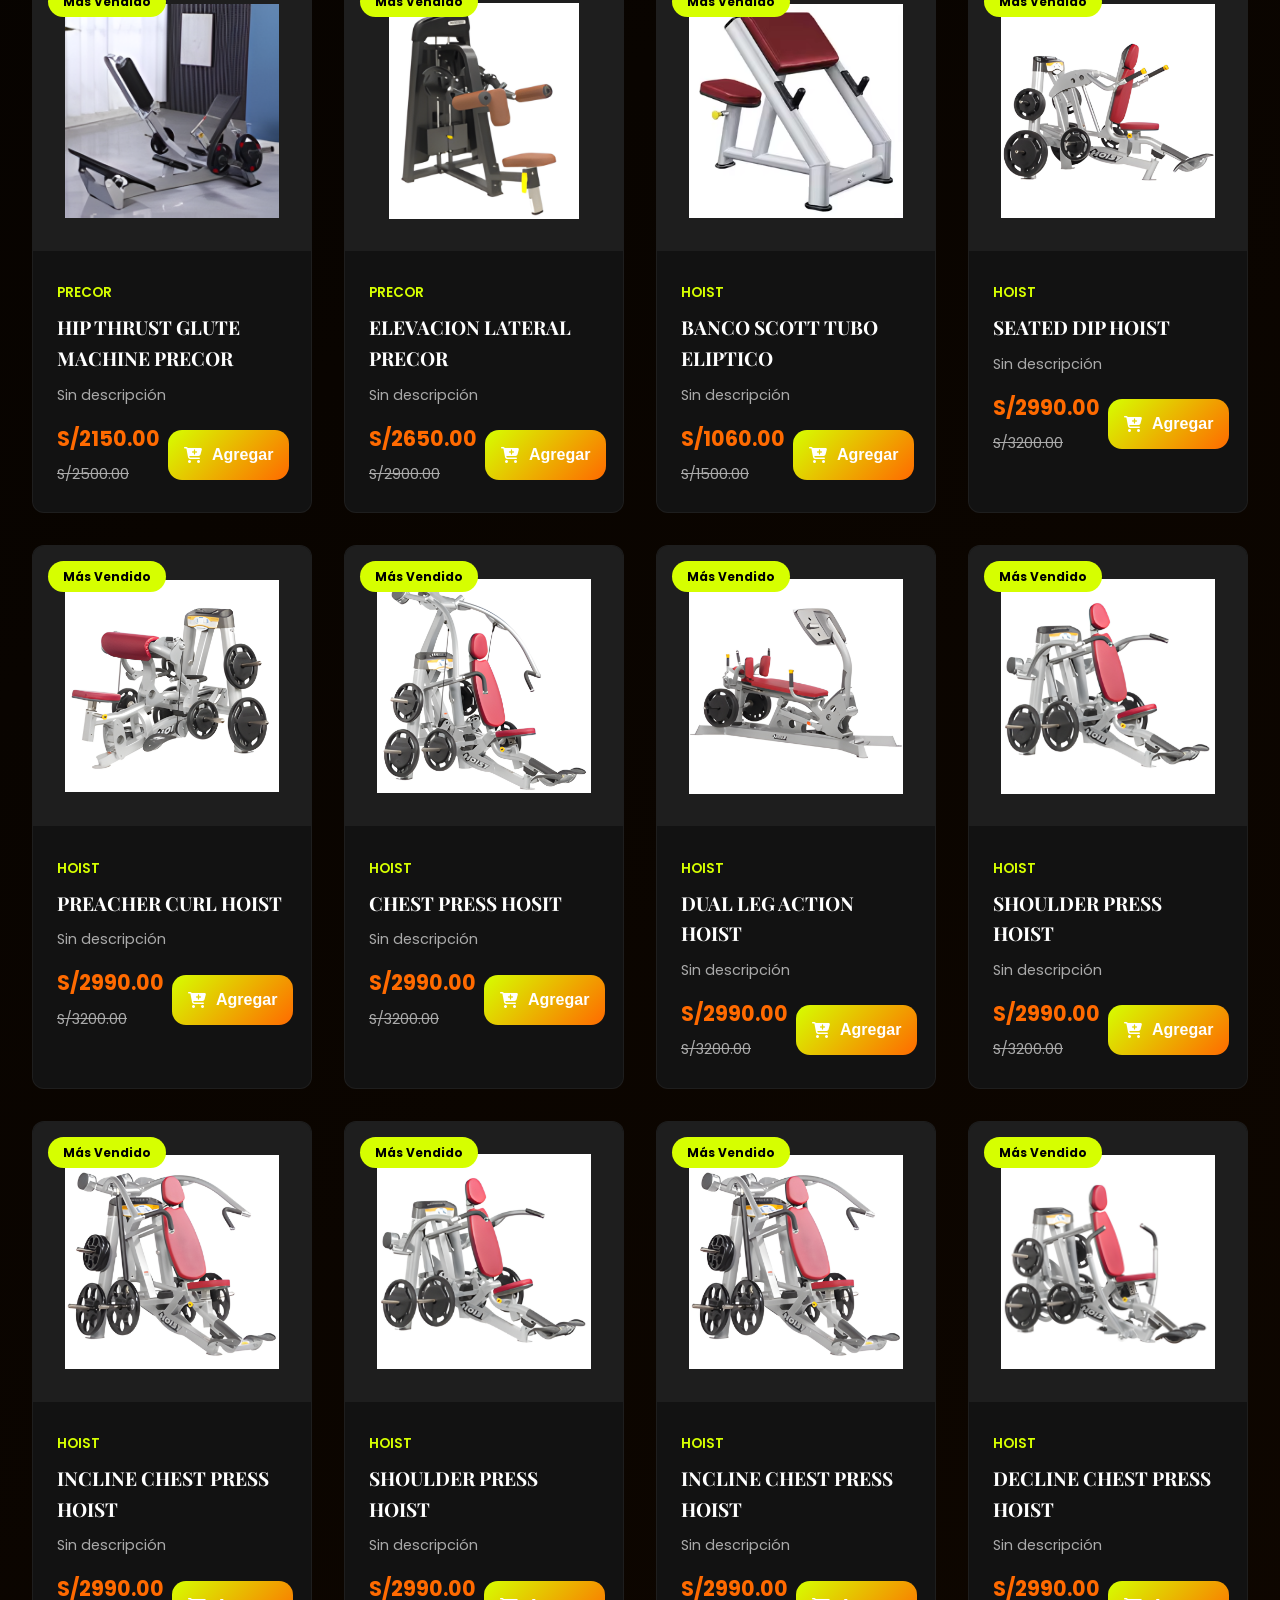
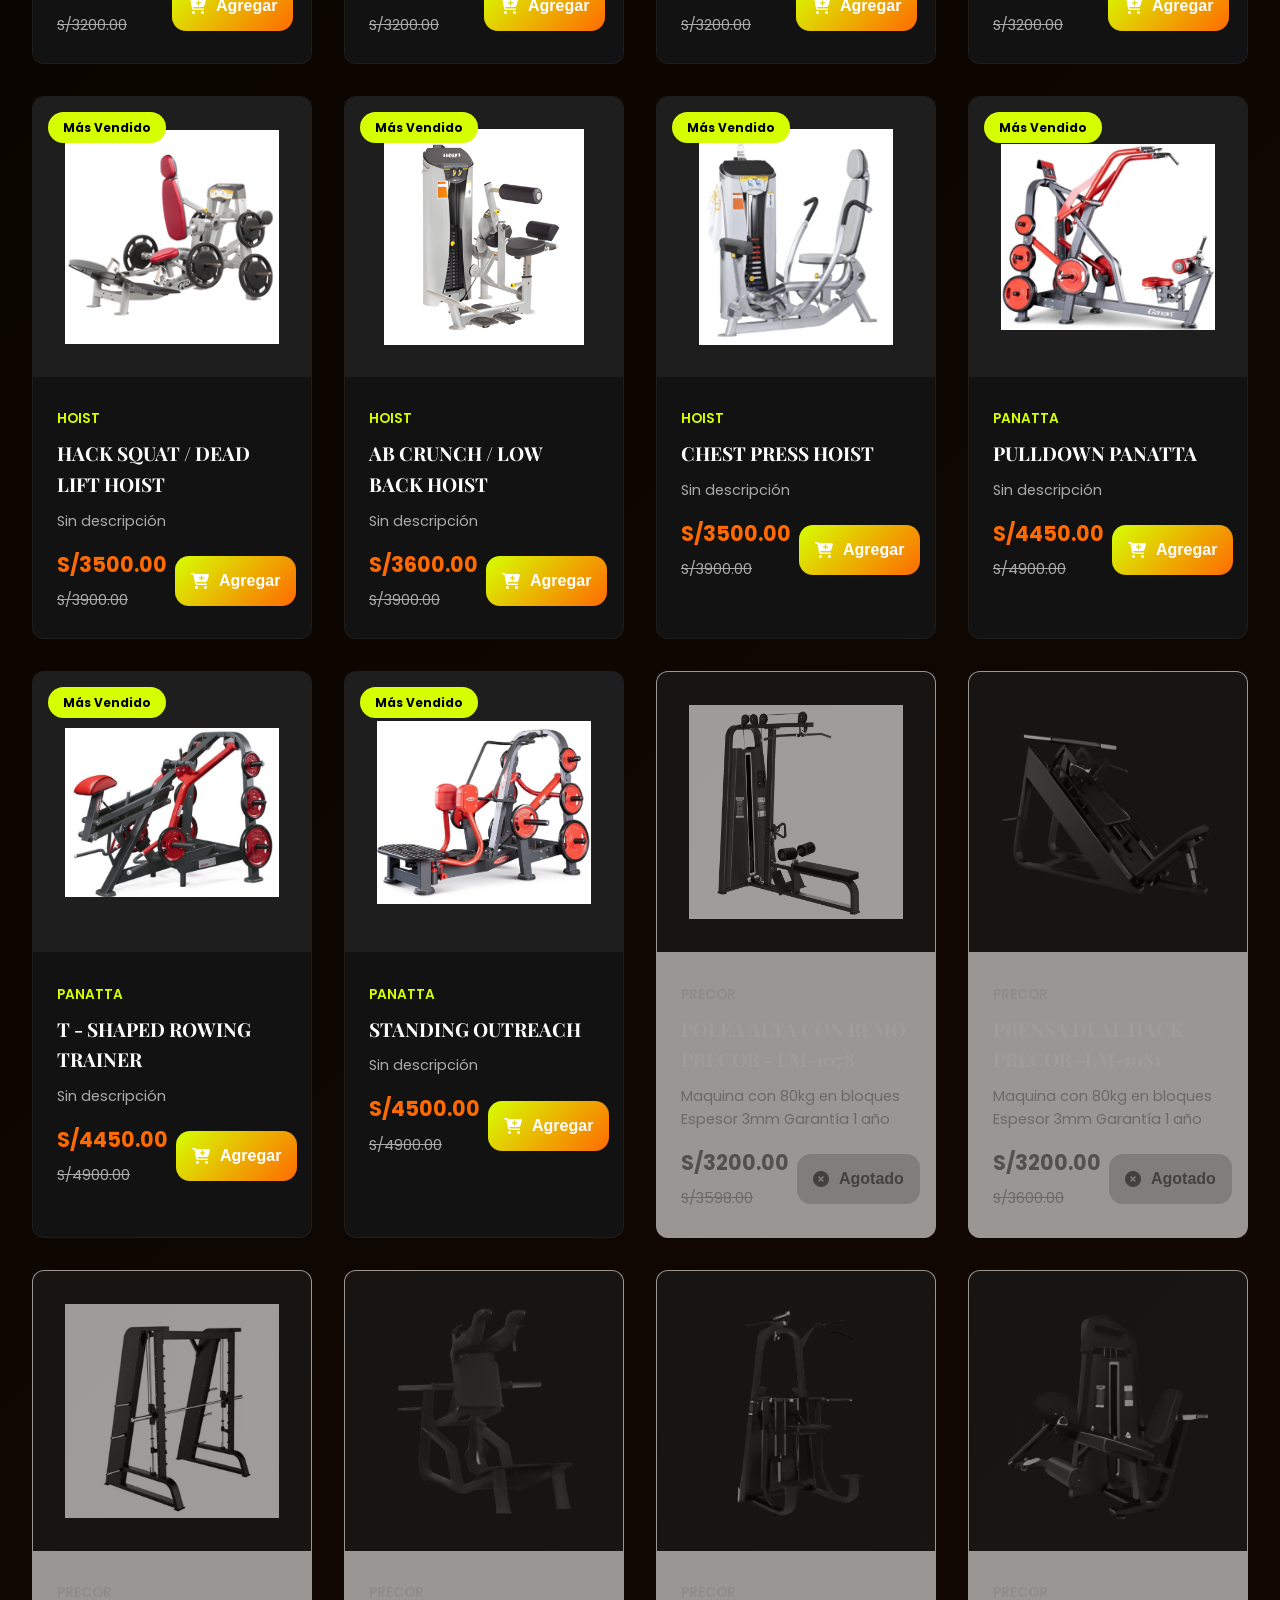
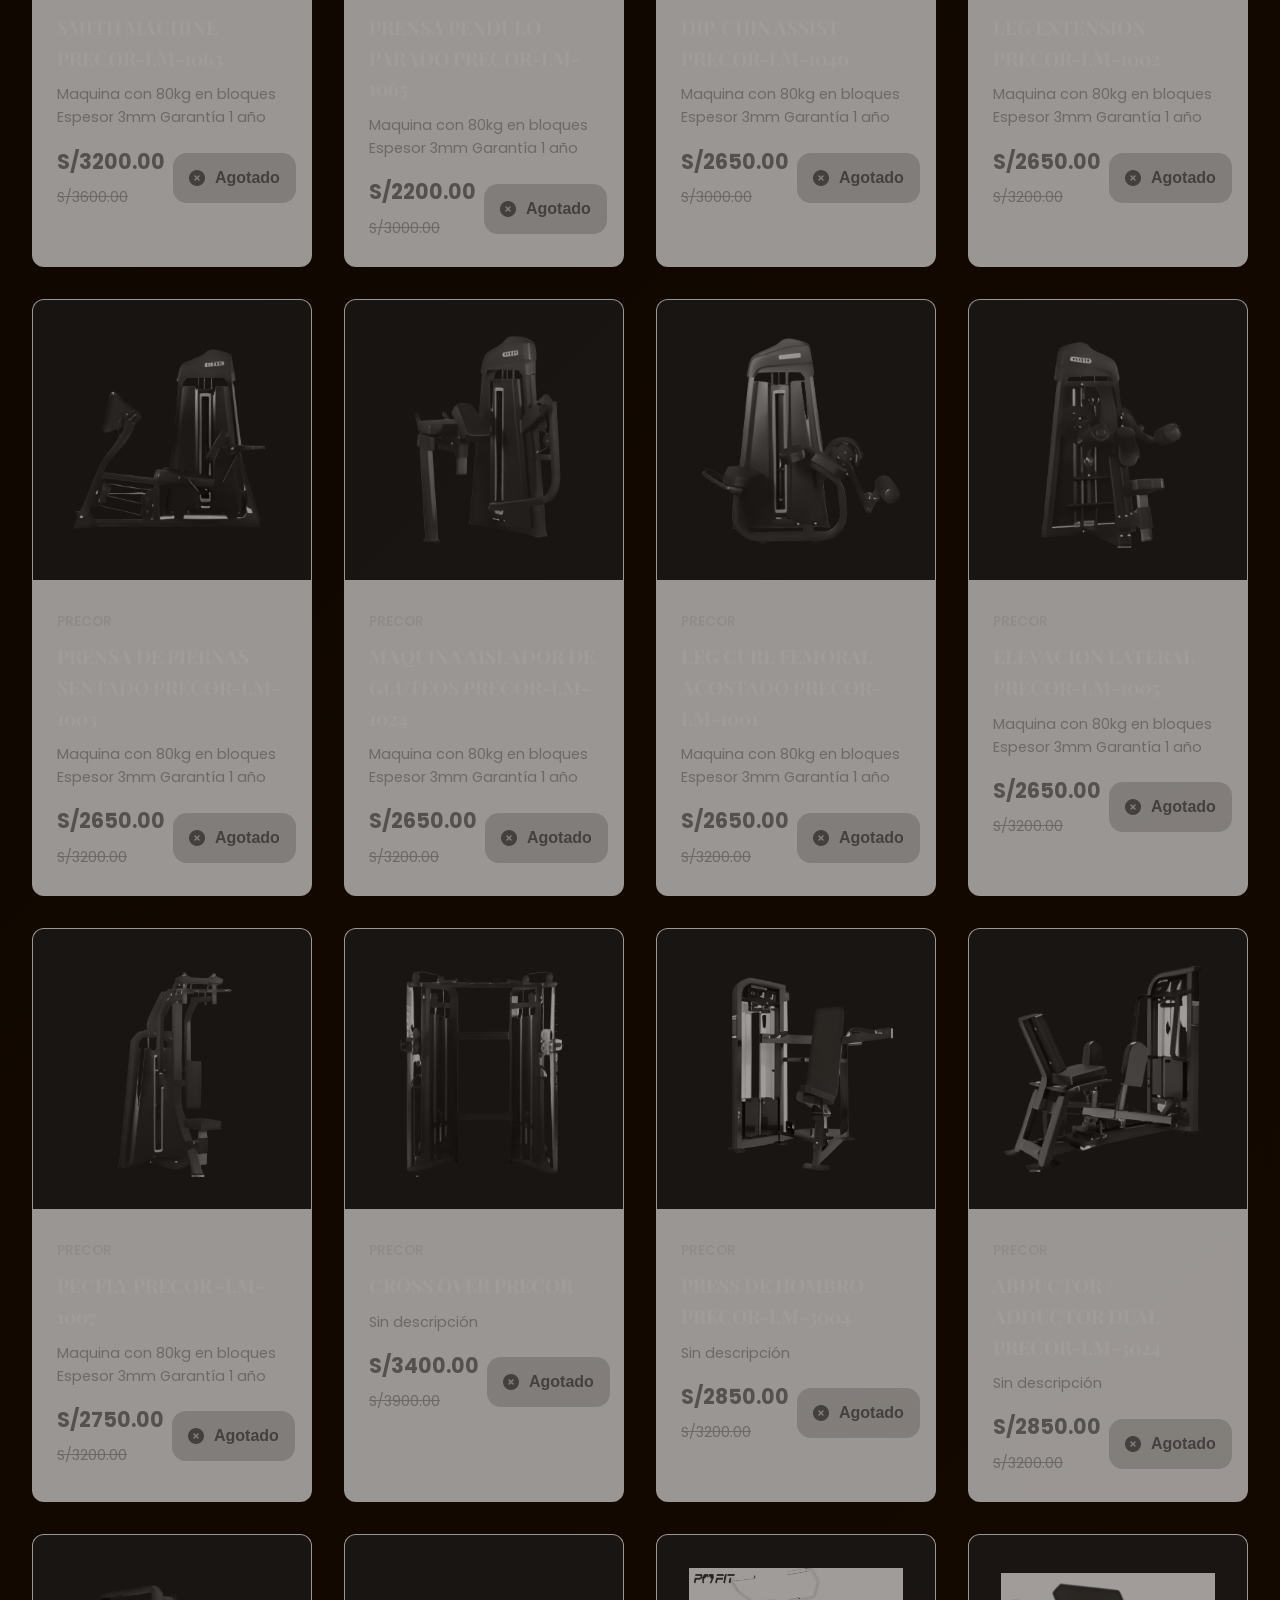
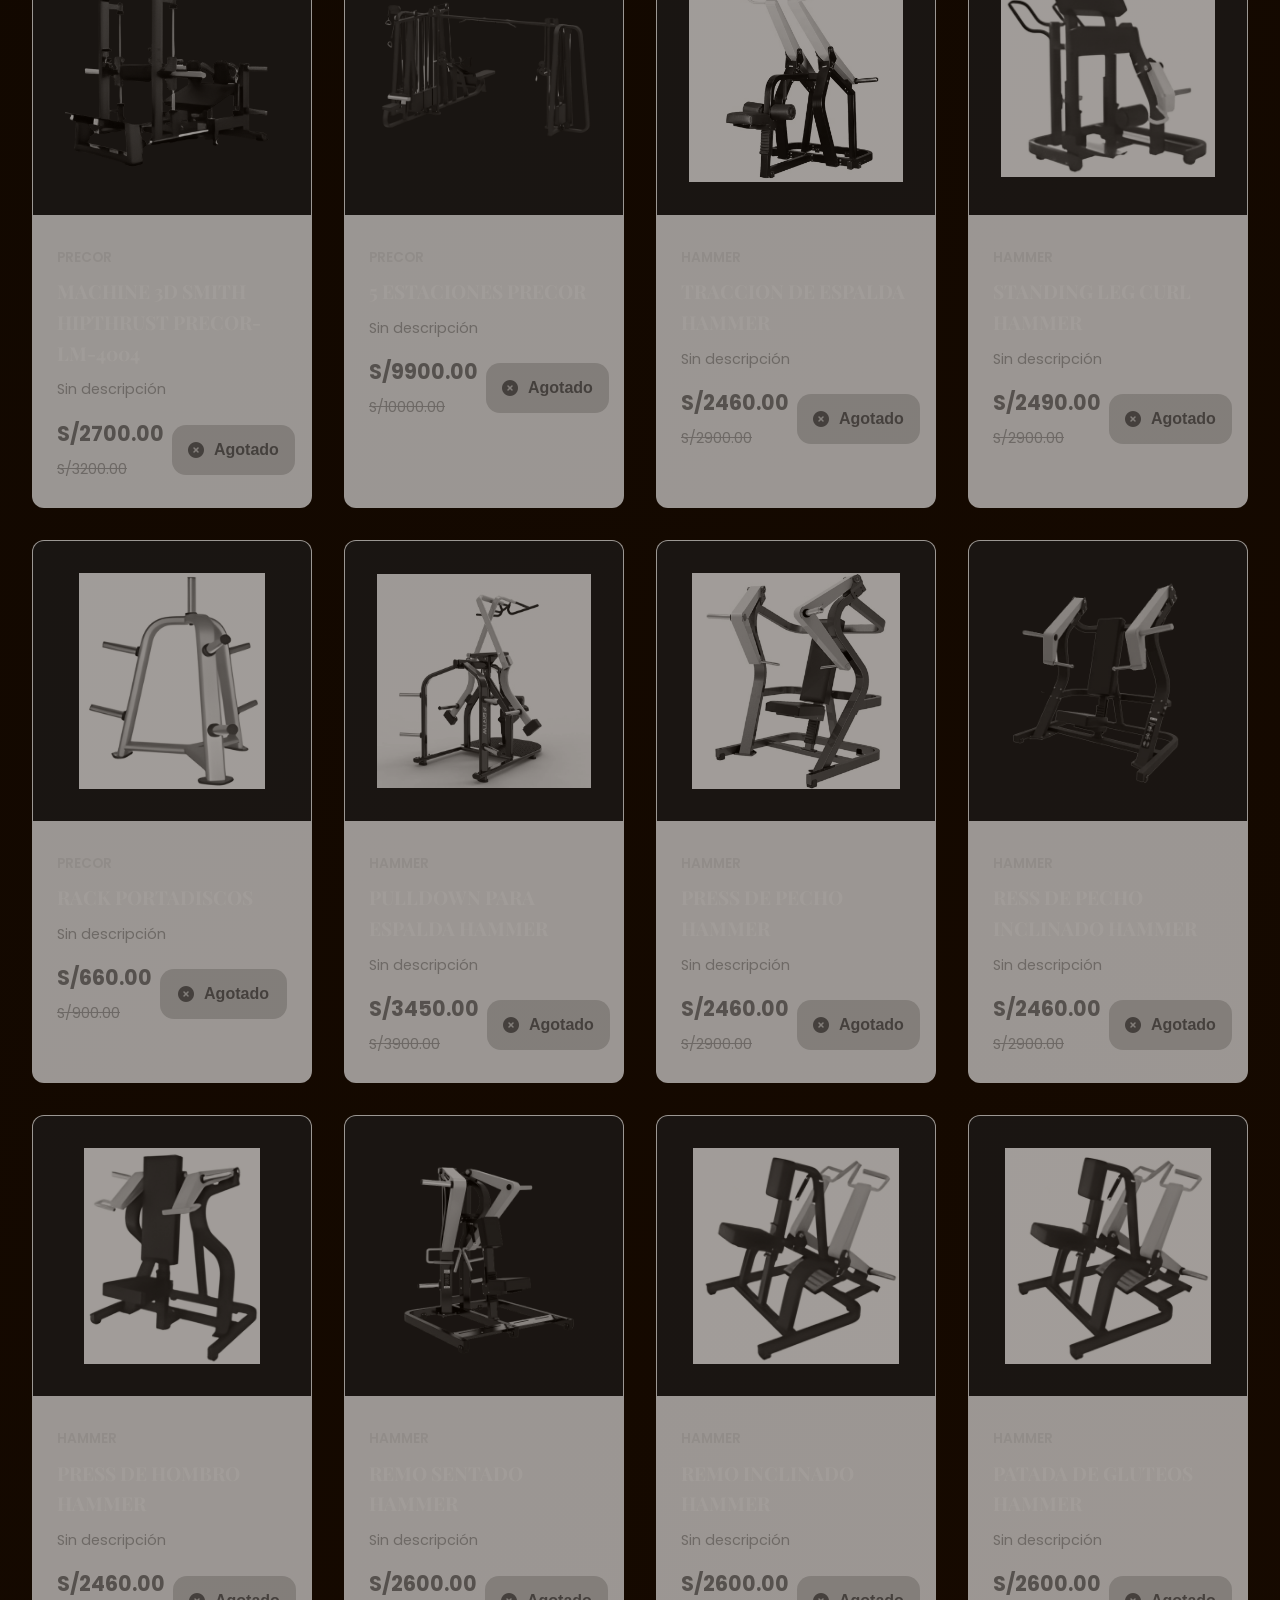
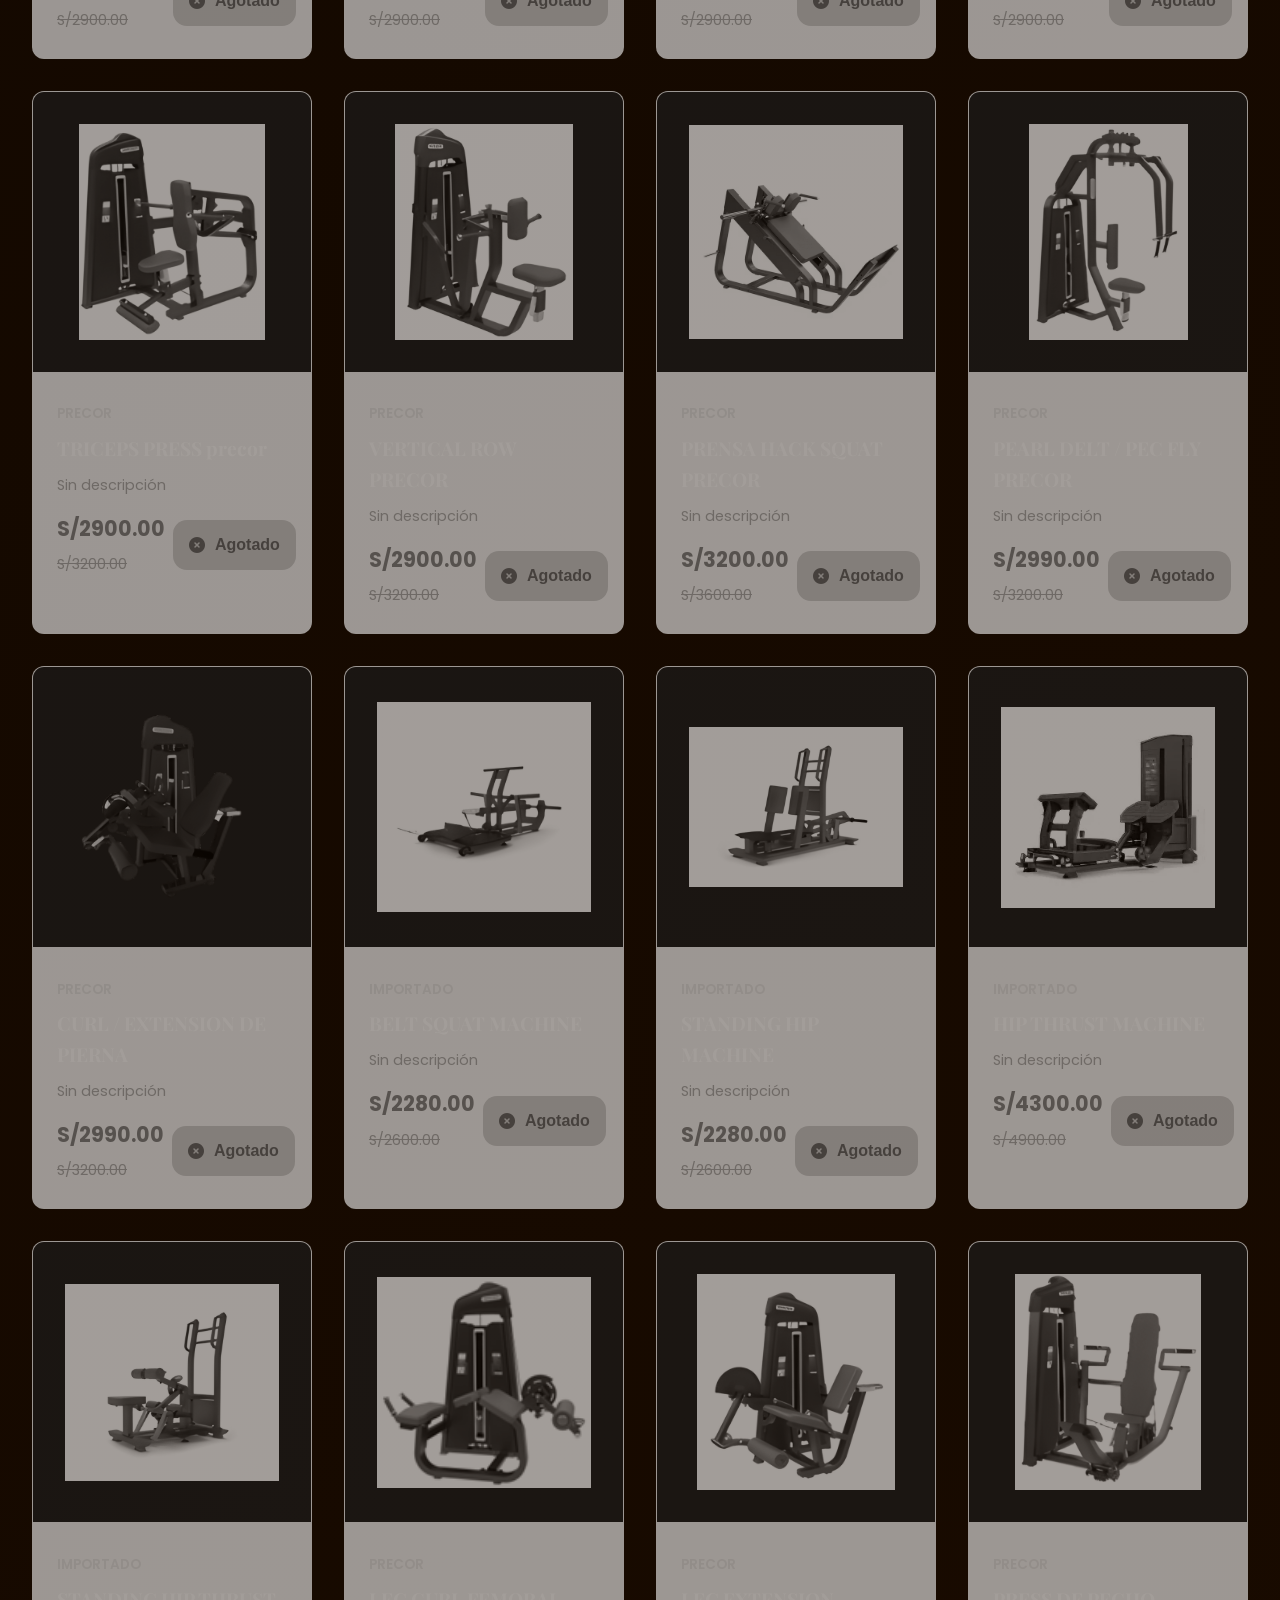
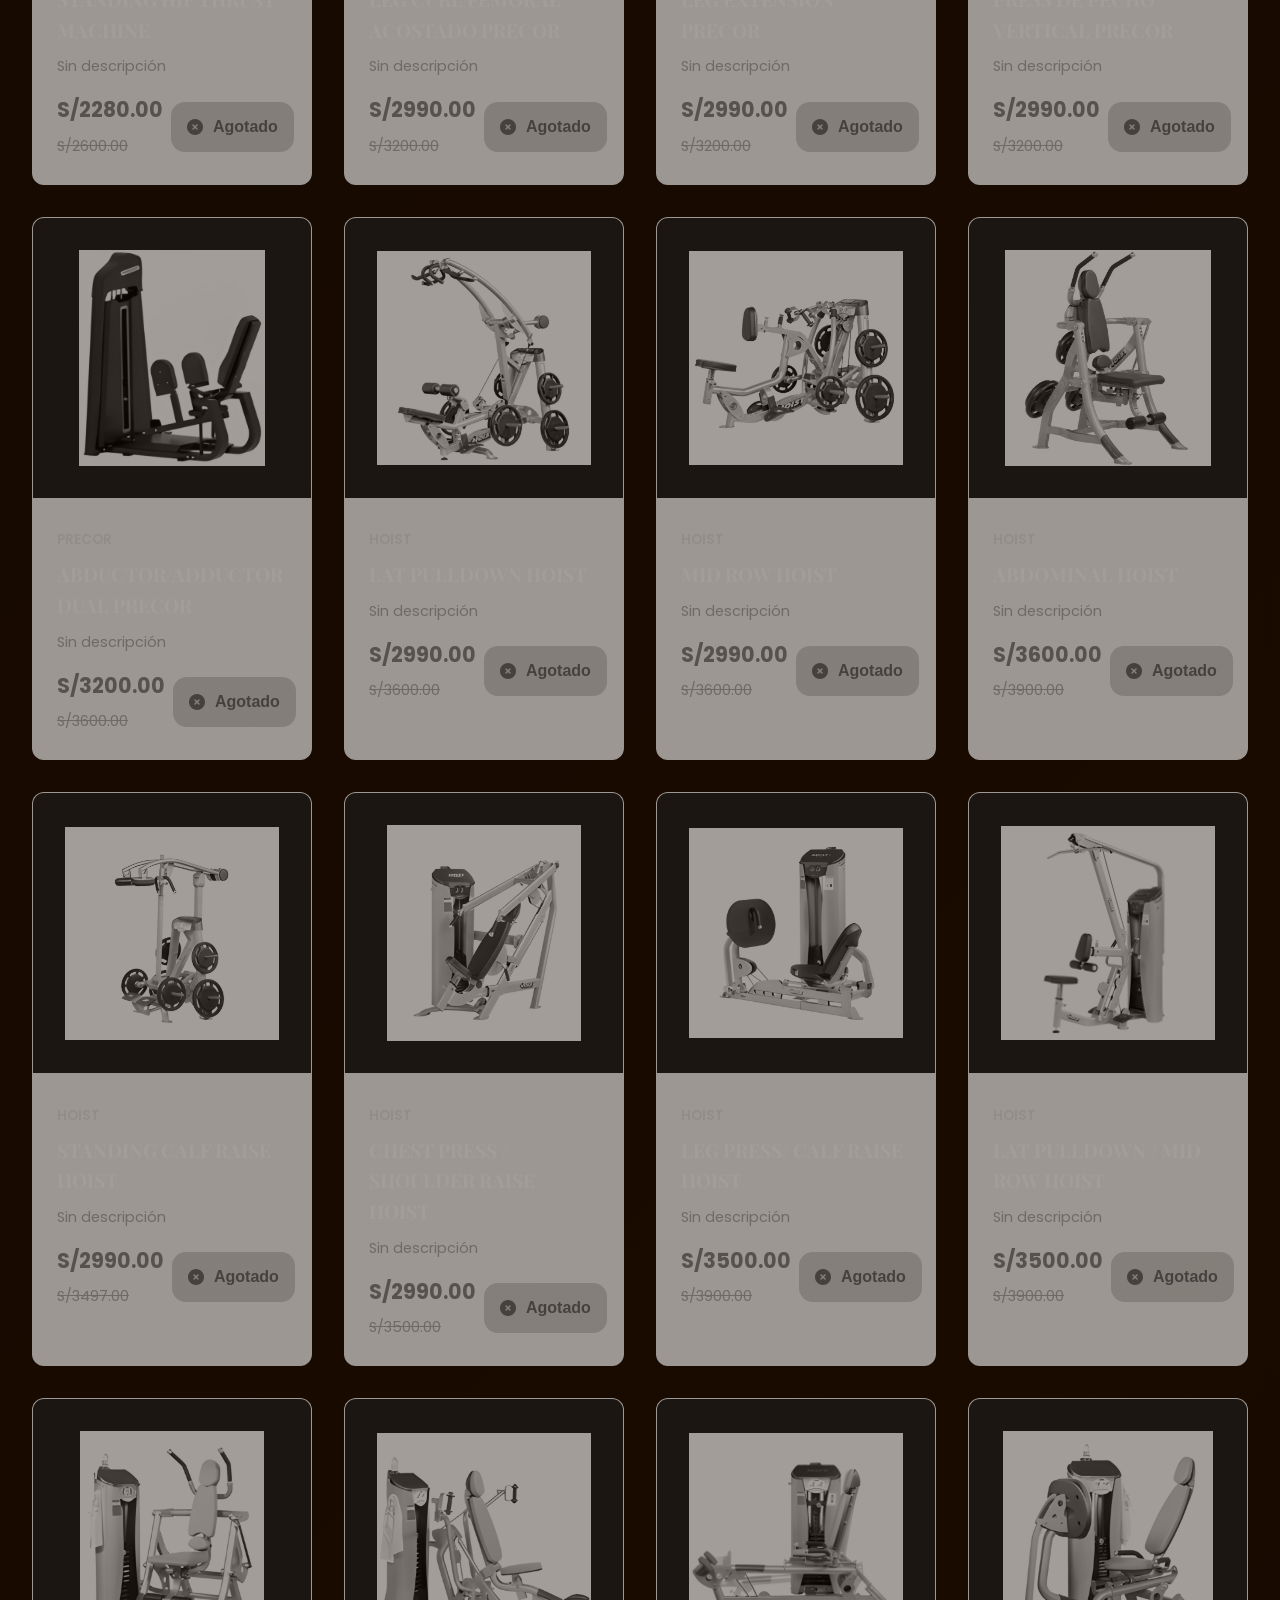
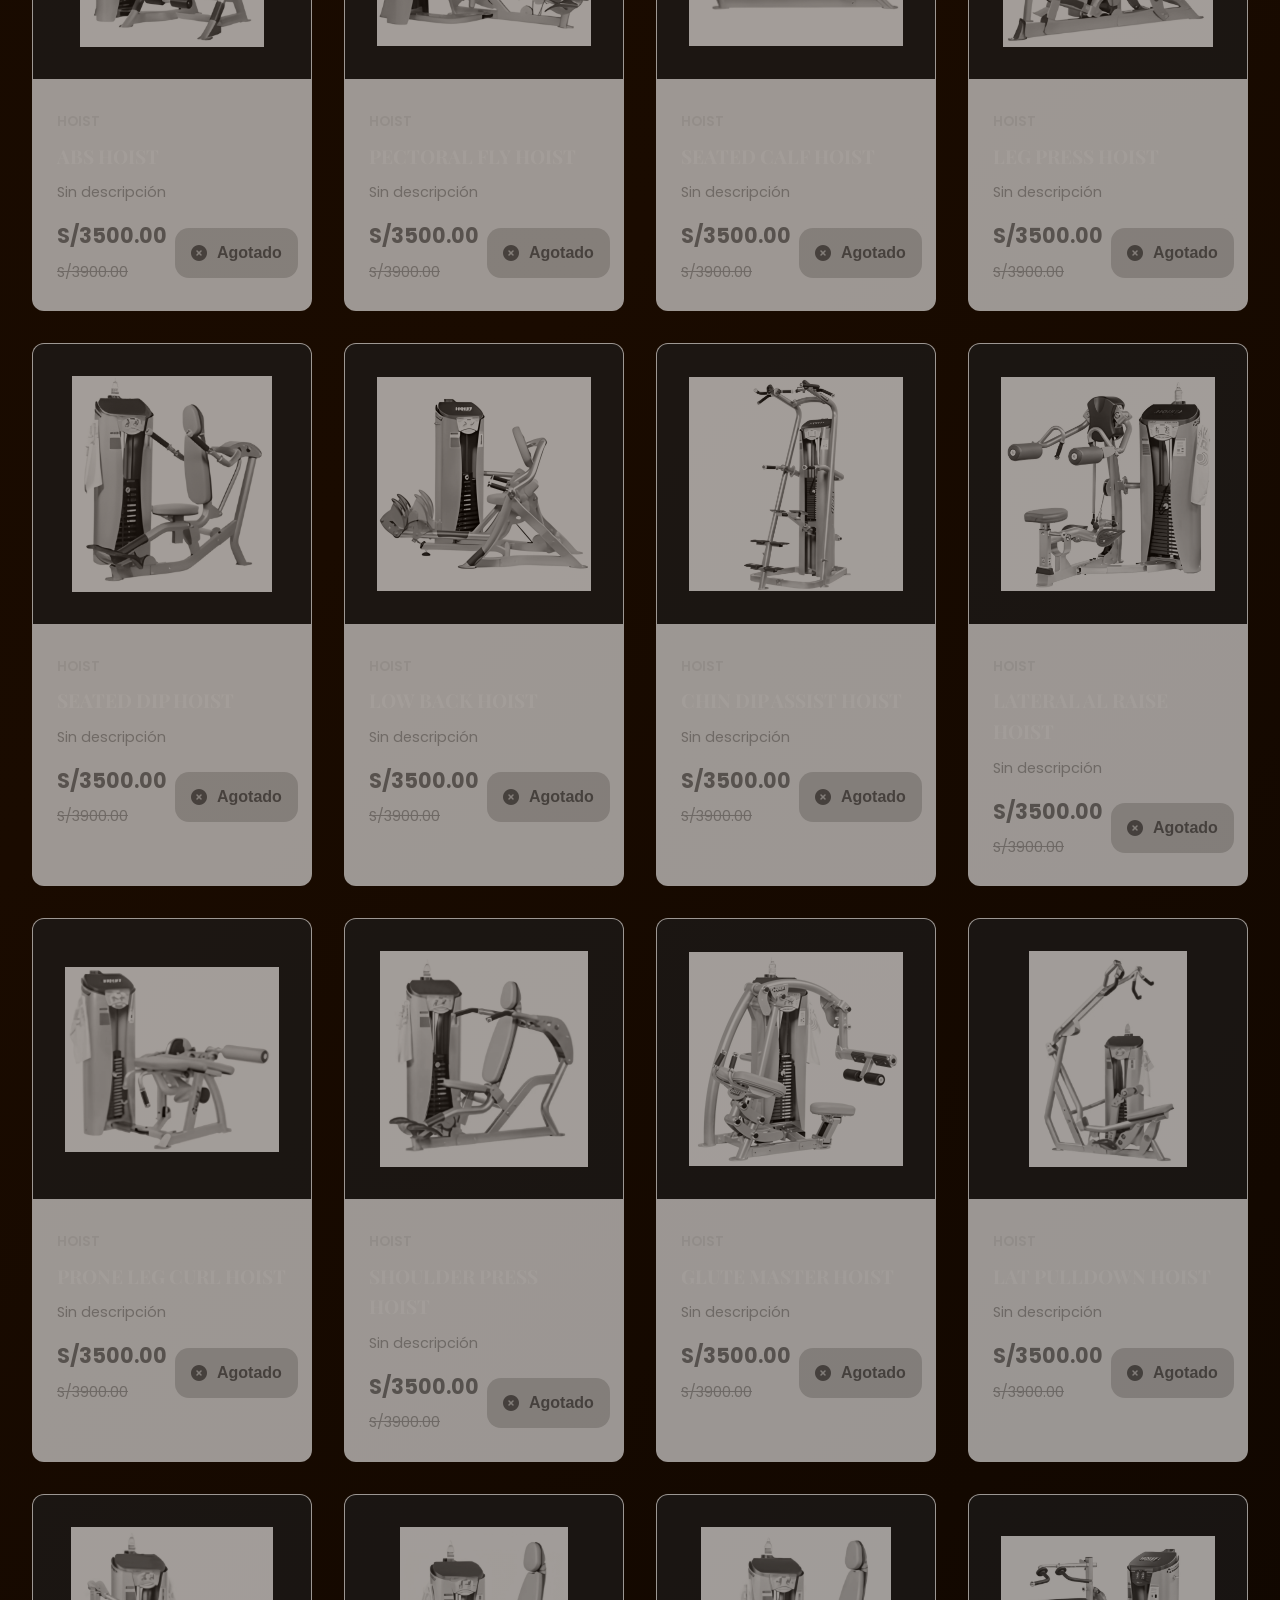
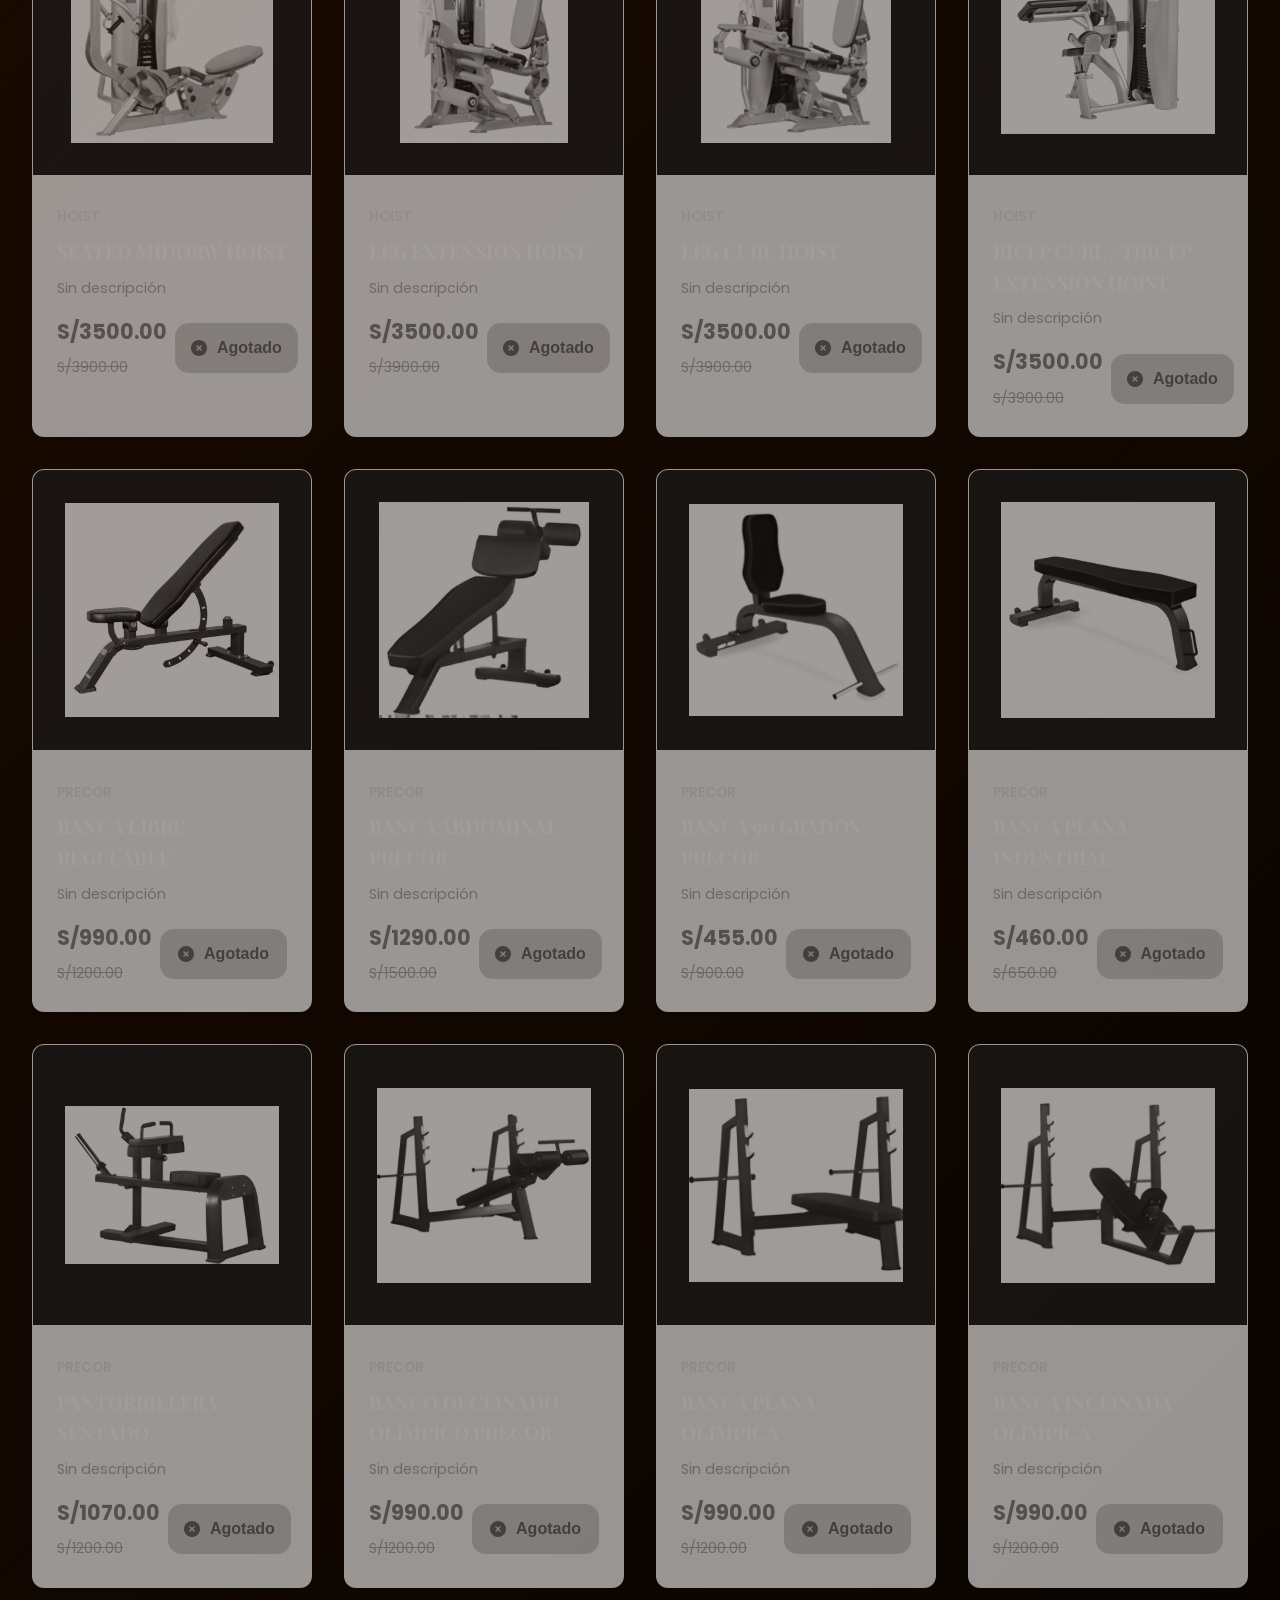
==== commit 02d603c4: "Update index.html" ====
--- a/index.html
+++ b/index.html
@@ -16,7 +16,7 @@
     <header class="header">
         <div class="header-content">
           <a href="#" class="logo">
-    <img src="img/logo.png" alt="Atlas Sport Logo">
+    <img src="https://scontent.flim23-1.fna.fbcdn.net/v/t39.30808-6/241561291_112299897908598_7139990797929531412_n.jpg?_nc_cat=104&ccb=1-7&_nc_sid=6ee11a&_nc_ohc=nm16AtvTLJEQ7kNvwGAVdgW&_nc_oc=AdrlLGn1NlxwkAP_yuqYKB9v6SK0al-OWqVP_M30PYsw6YvV9_GfzEp1xzqyyWXok1Mra380XHlKJOtzDmWdKAcp&_nc_zt=23&_nc_ht=scontent.flim23-1.fna&_nc_gid=QjfrLieN-WJ5qHSuCTZU6A&_nc_ss=7b289&oh=00_Af6yqtDo0o_5IgoXcyPM69o9J5fdsVdD52JWiZrecqPagw&oe=6A1ED154" alt="Atlas Sport Logo">
     <span>Atlas Sport</span>
 </a>
             </a>
@@ -34,11 +34,11 @@
     </header>
 
      <!-- Hero Section -->
-<section class="hero" id="inicio" style="background-image: url('https://images.unsplash.com/photo-1517836357463-d25dfeac3438?ixlib=rb-4.0.3&auto=format&fit=crop&w=1350&q=80'); background-size: cover; background-position: center; position: relative;">
+<section class="hero" id="inicio" style="background-image: url('https://i.pinimg.com/736x/41/5c/88/415c885ccf51aa07009382f81846326a.jpg'); background-size: cover; background-position: center; position: relative;">
     <div style="position: absolute; top: 0; left: 0; width: 100%; height: 100%; background-color: rgba(0,0,0,0.6); z-index: 1;"></div>
     <div style="position: relative; z-index: 2;">
         <h1>Bienvenida a <span>Atlas Sport</span></h1>
-        <p>Descubre nuestro mundo de sabores inolvidables.</p>
+        <p>Haz tu pedido!.</p>
         <div class="hero-badges">
         <div class="badge">
             <i class="fas fa-truck"></i>
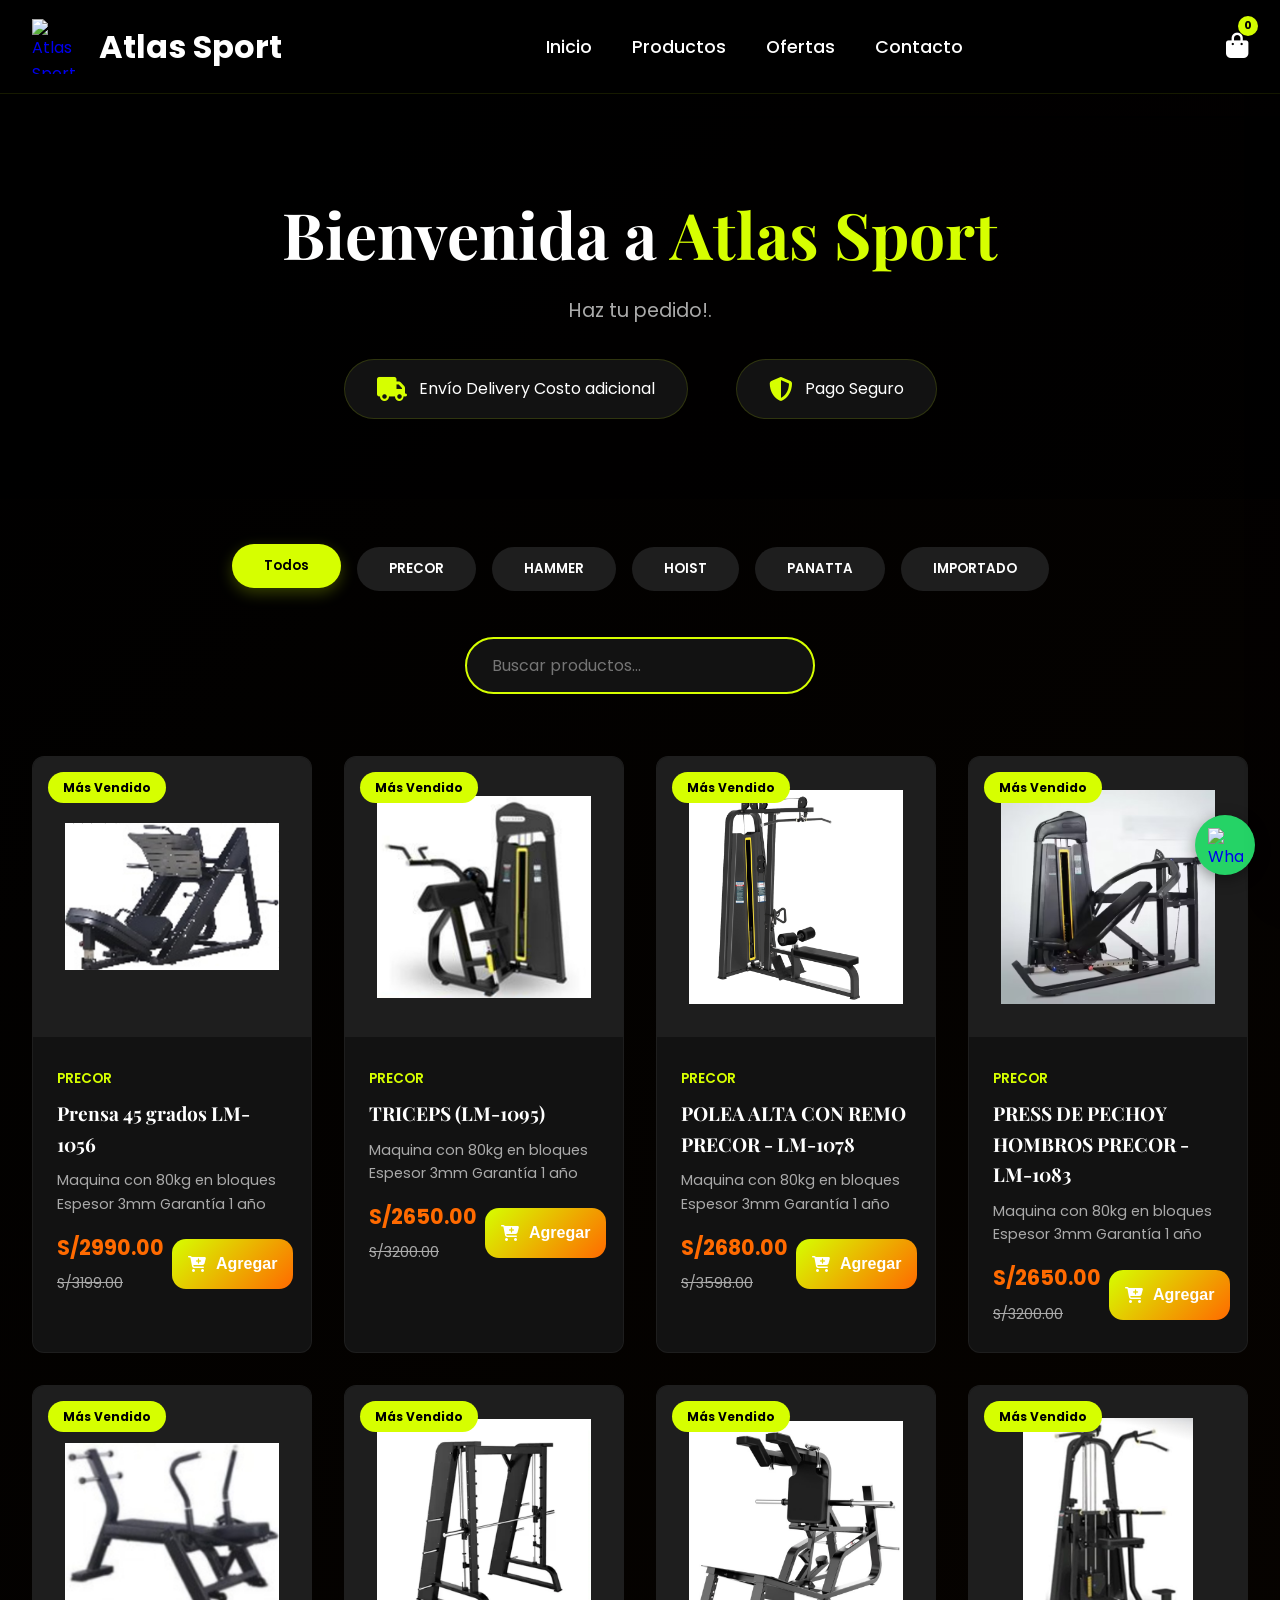
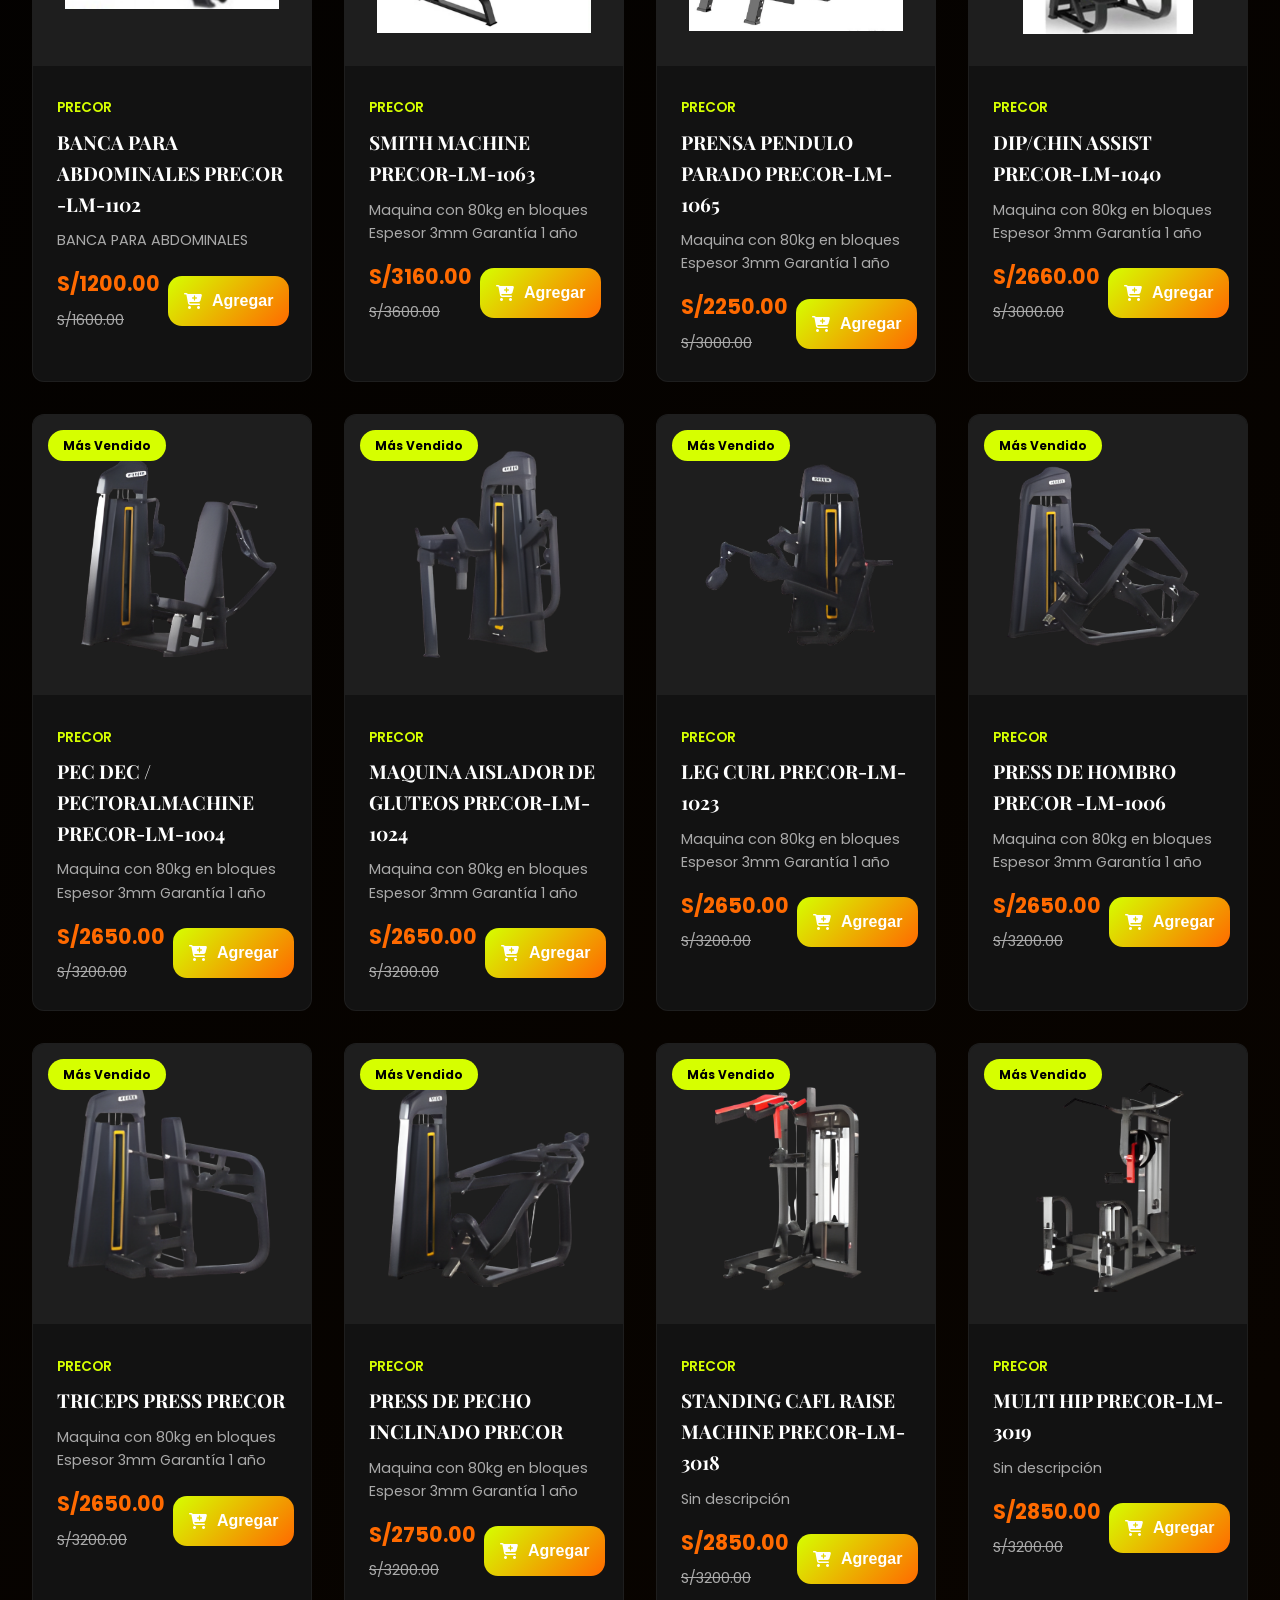
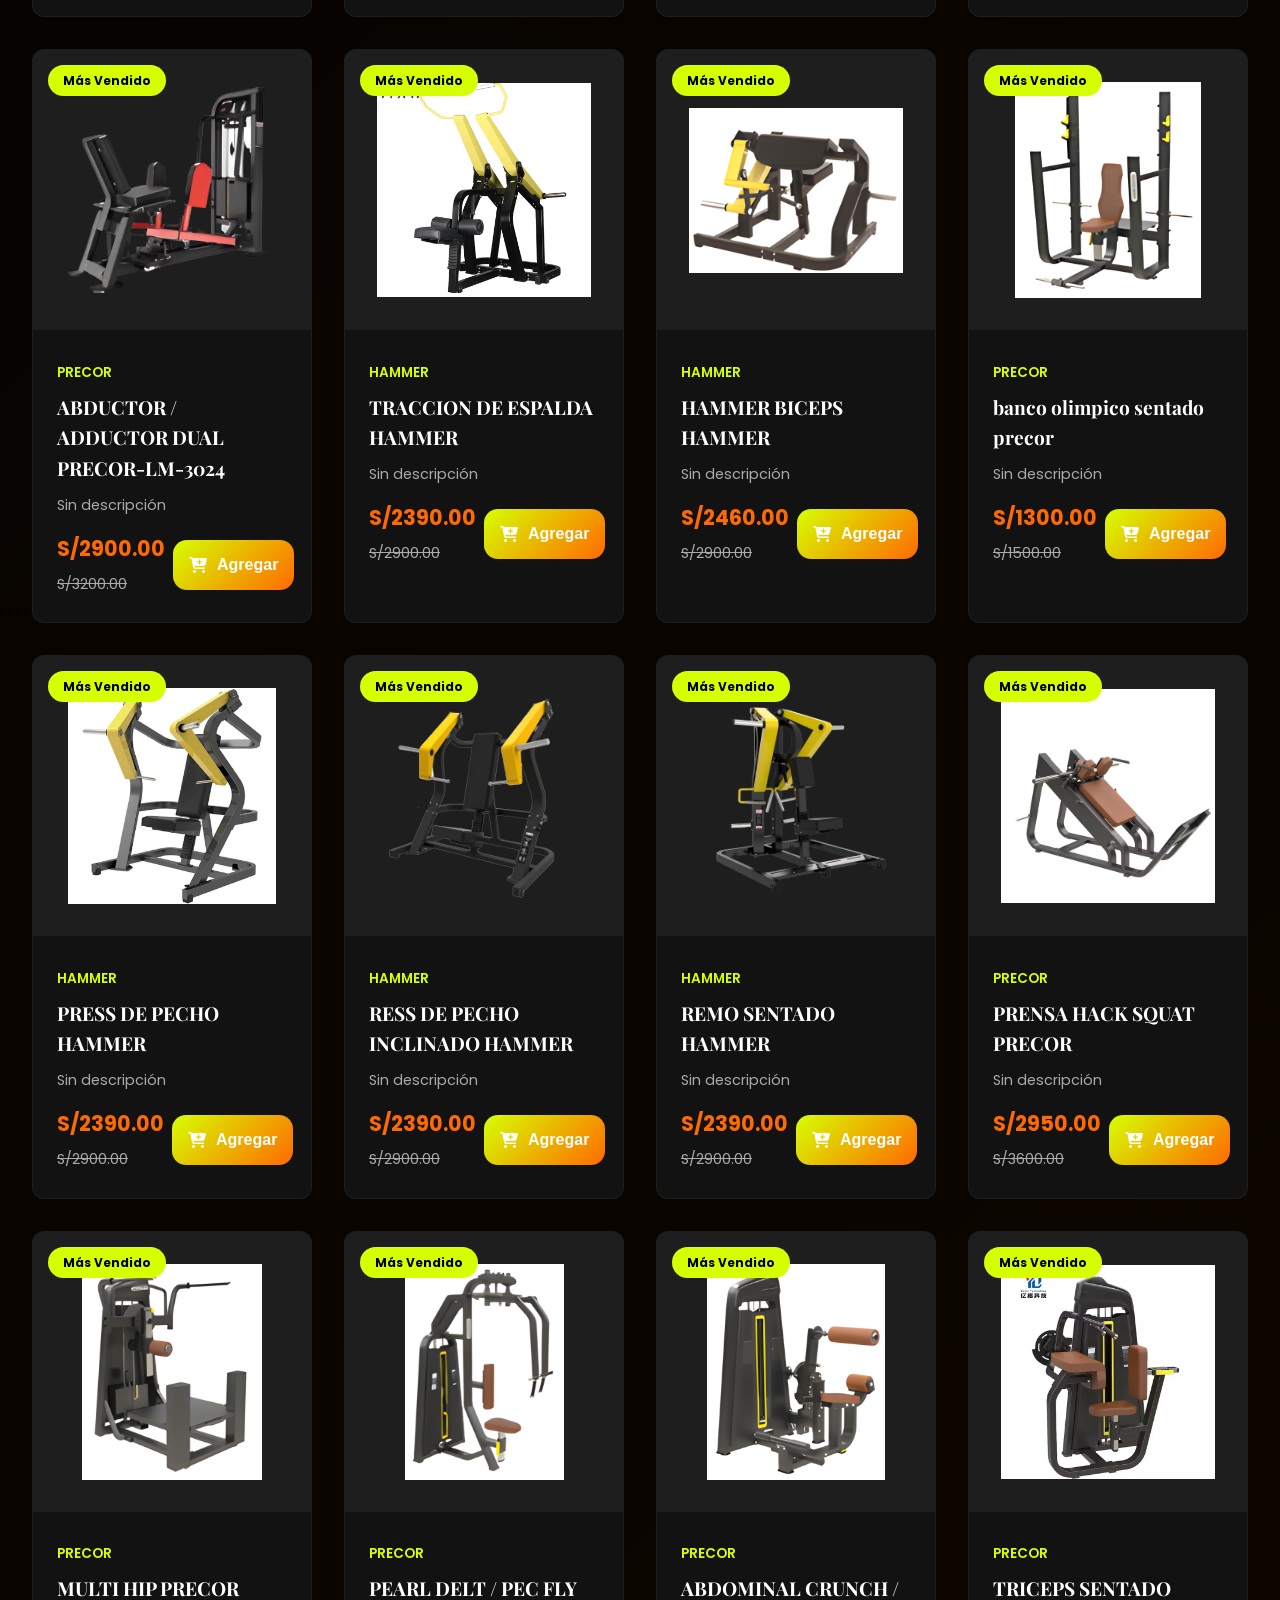
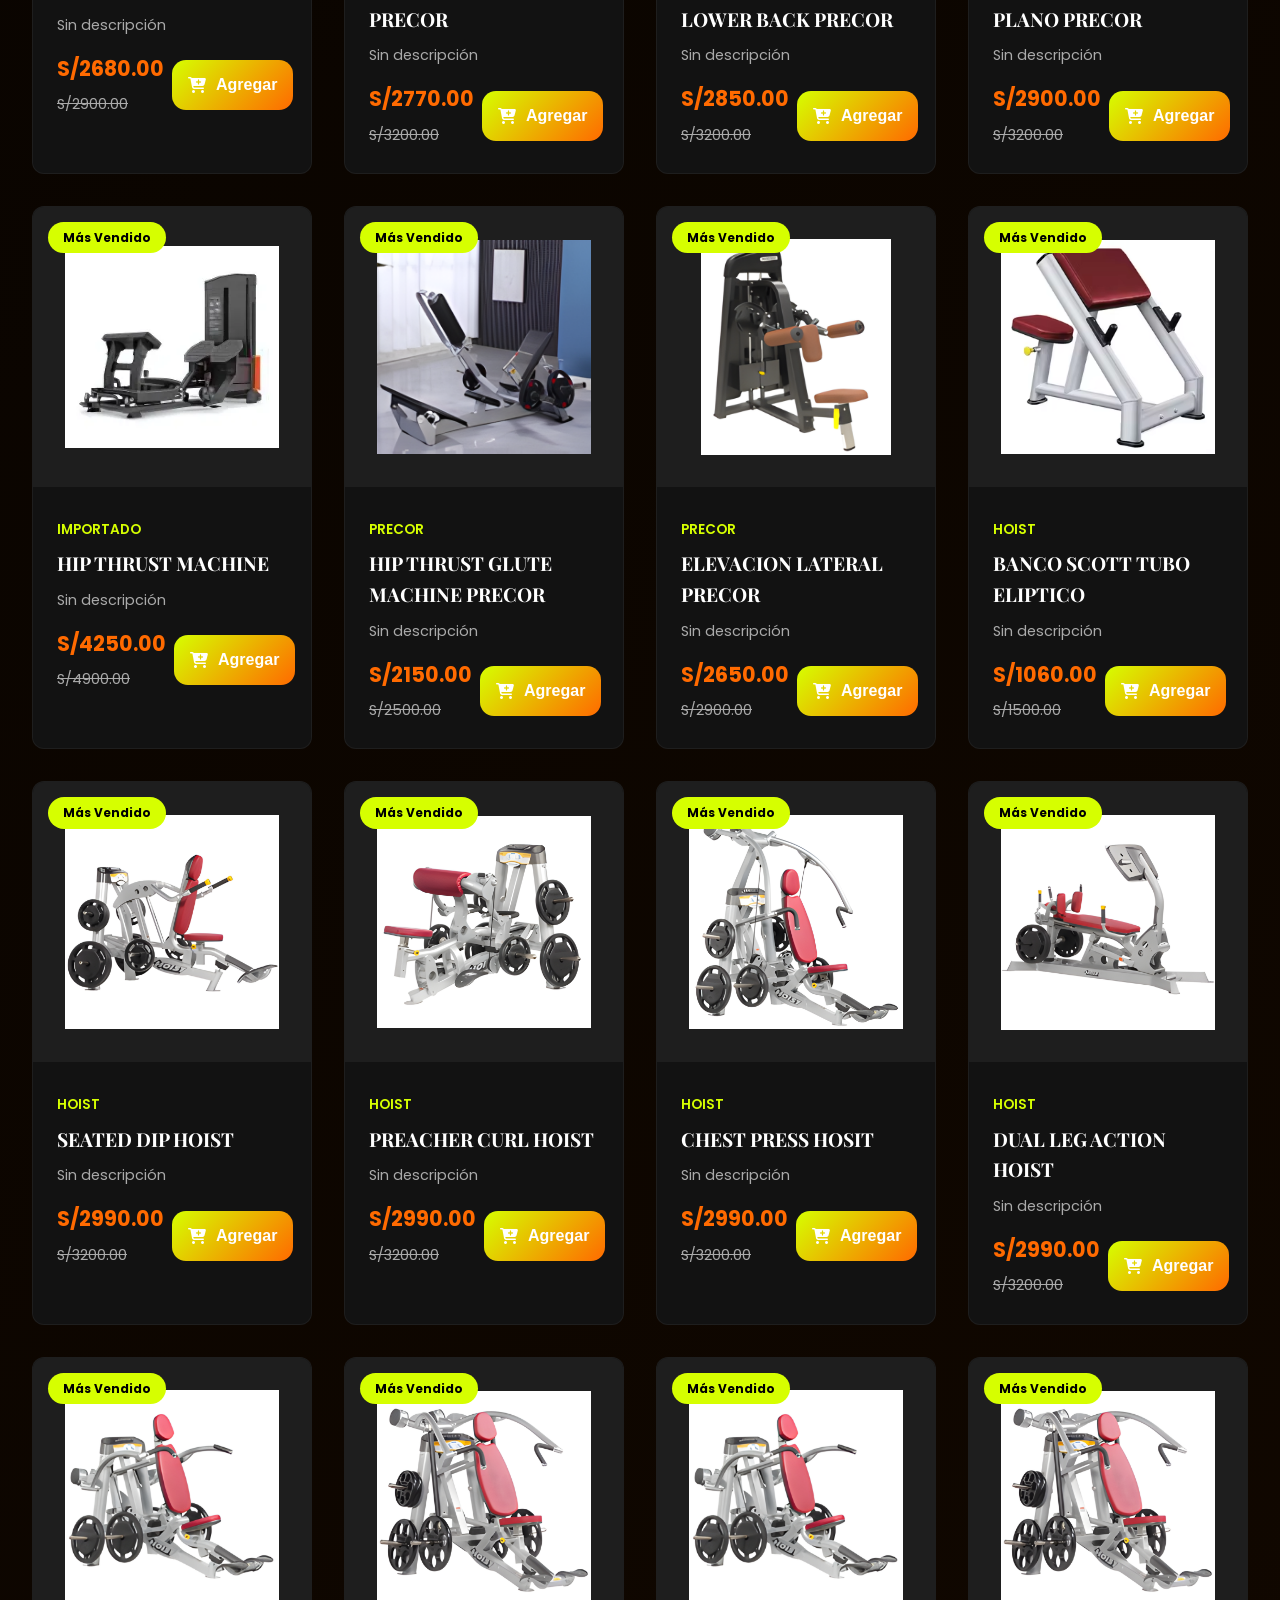
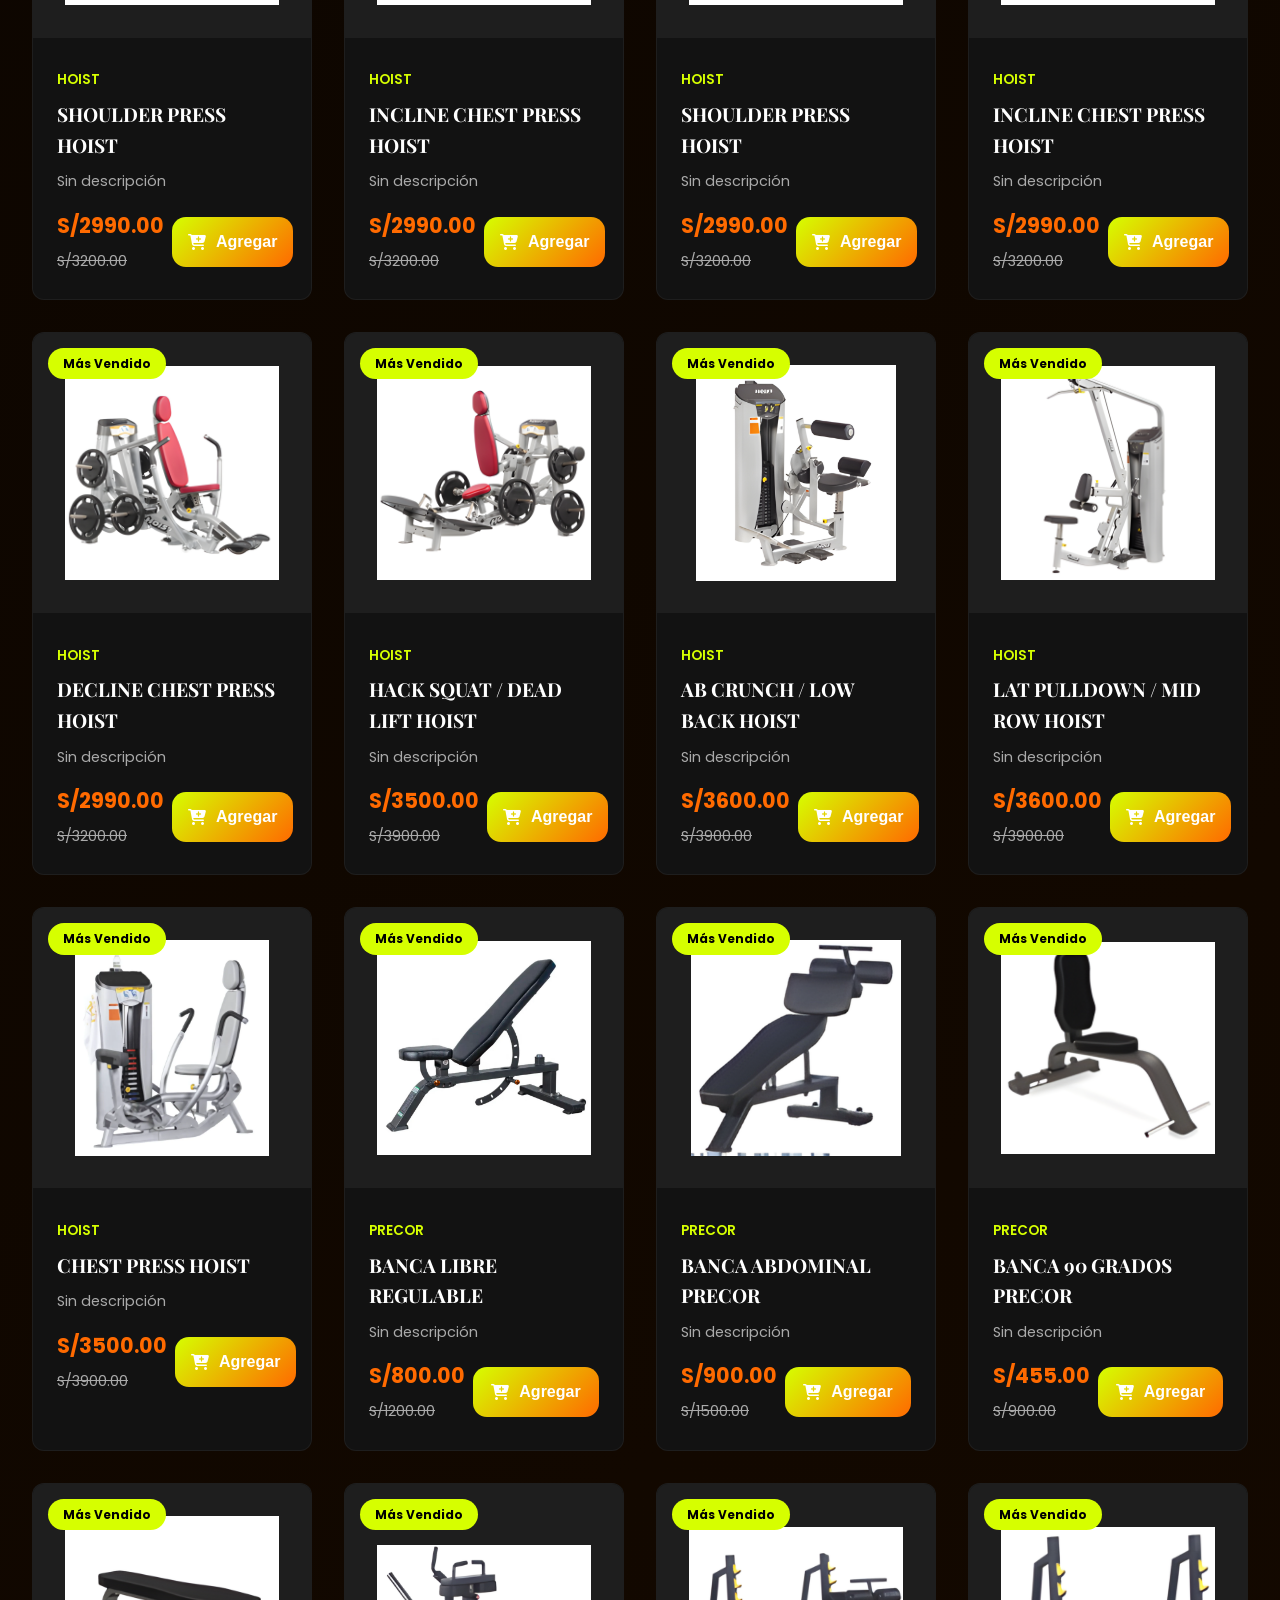
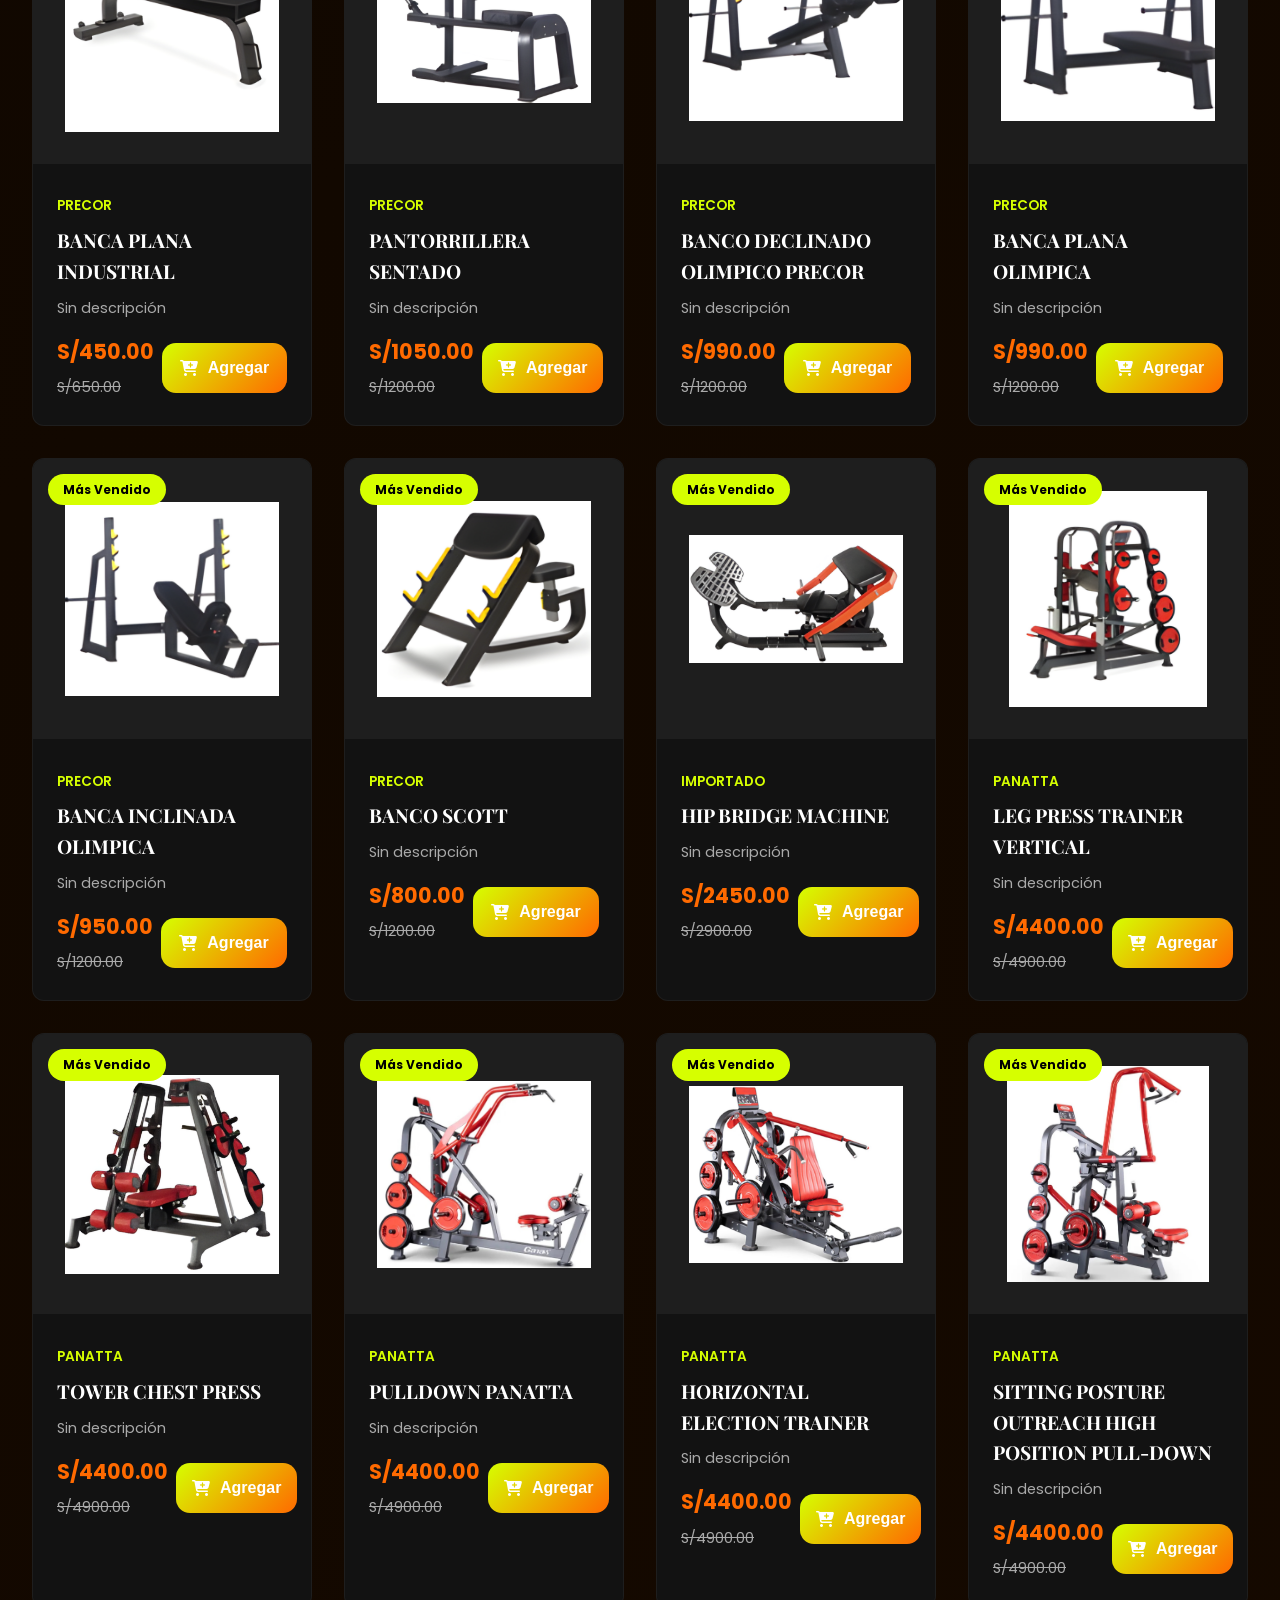
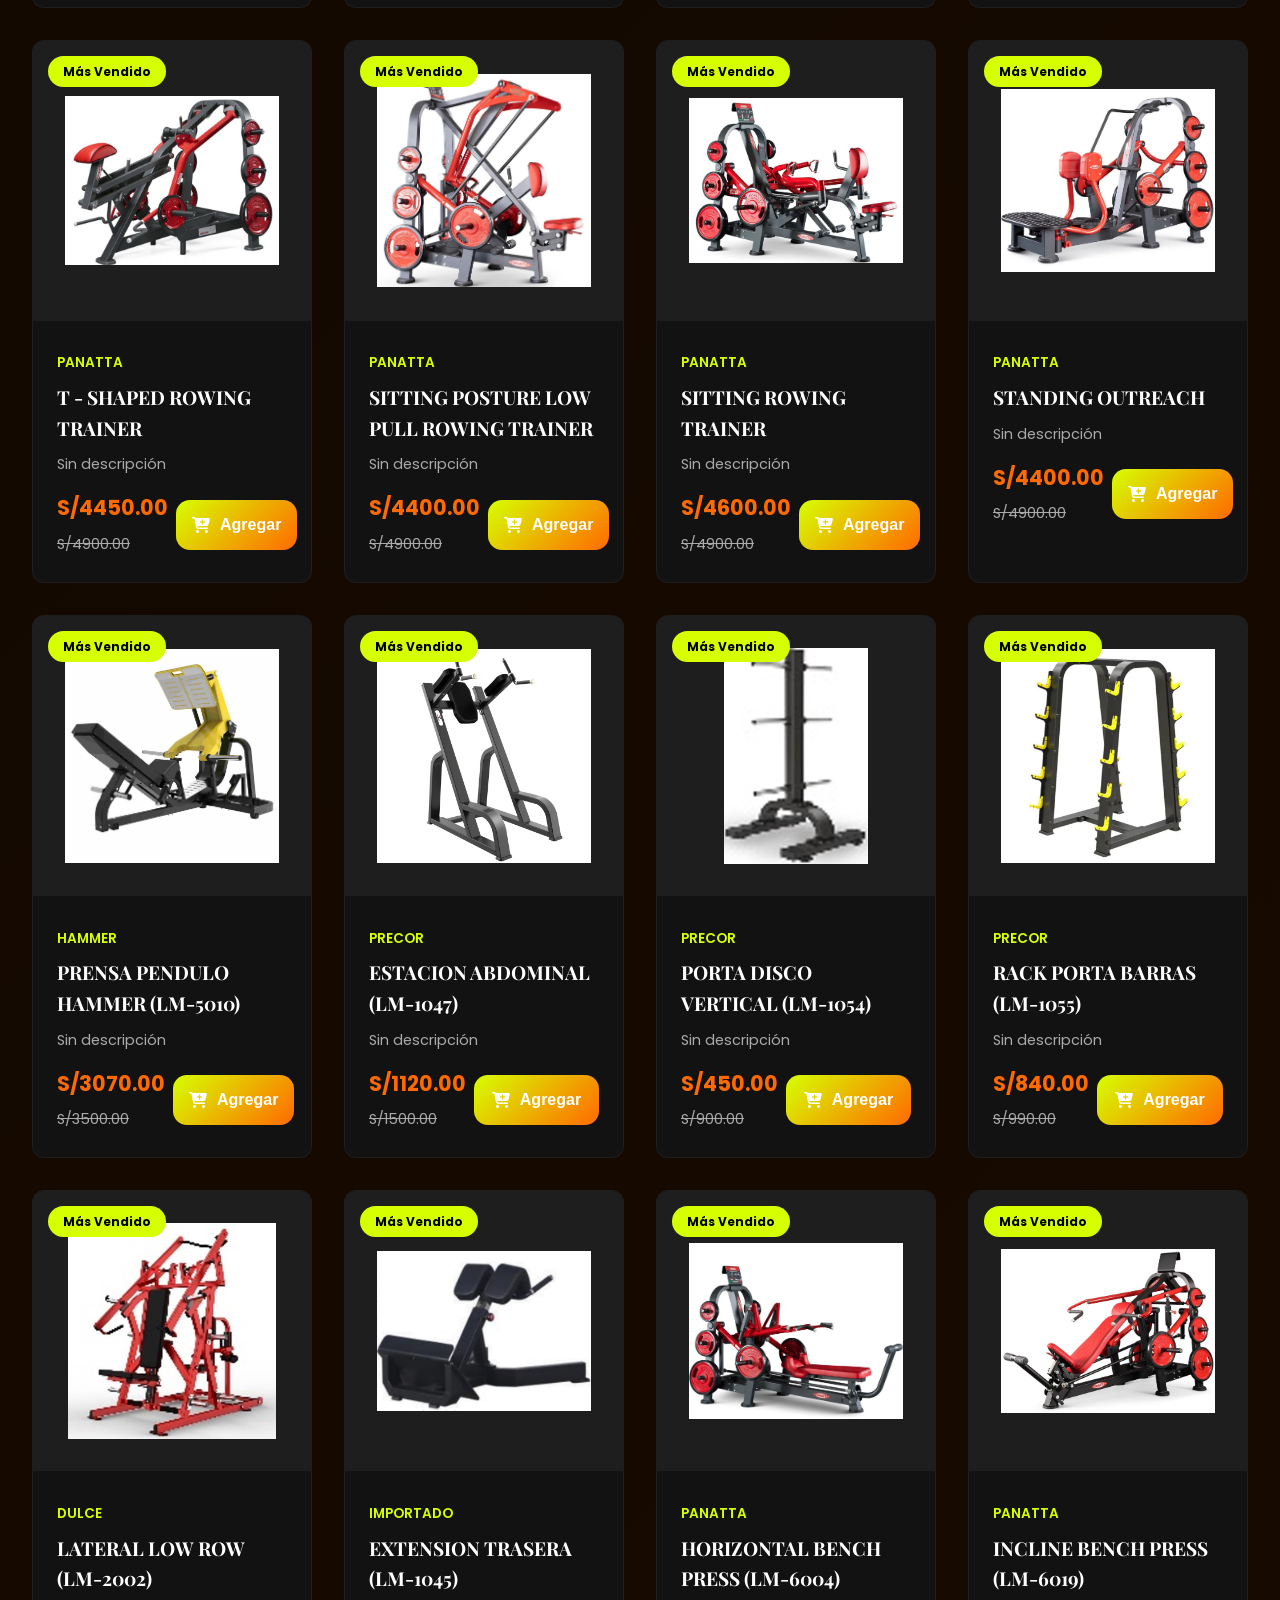
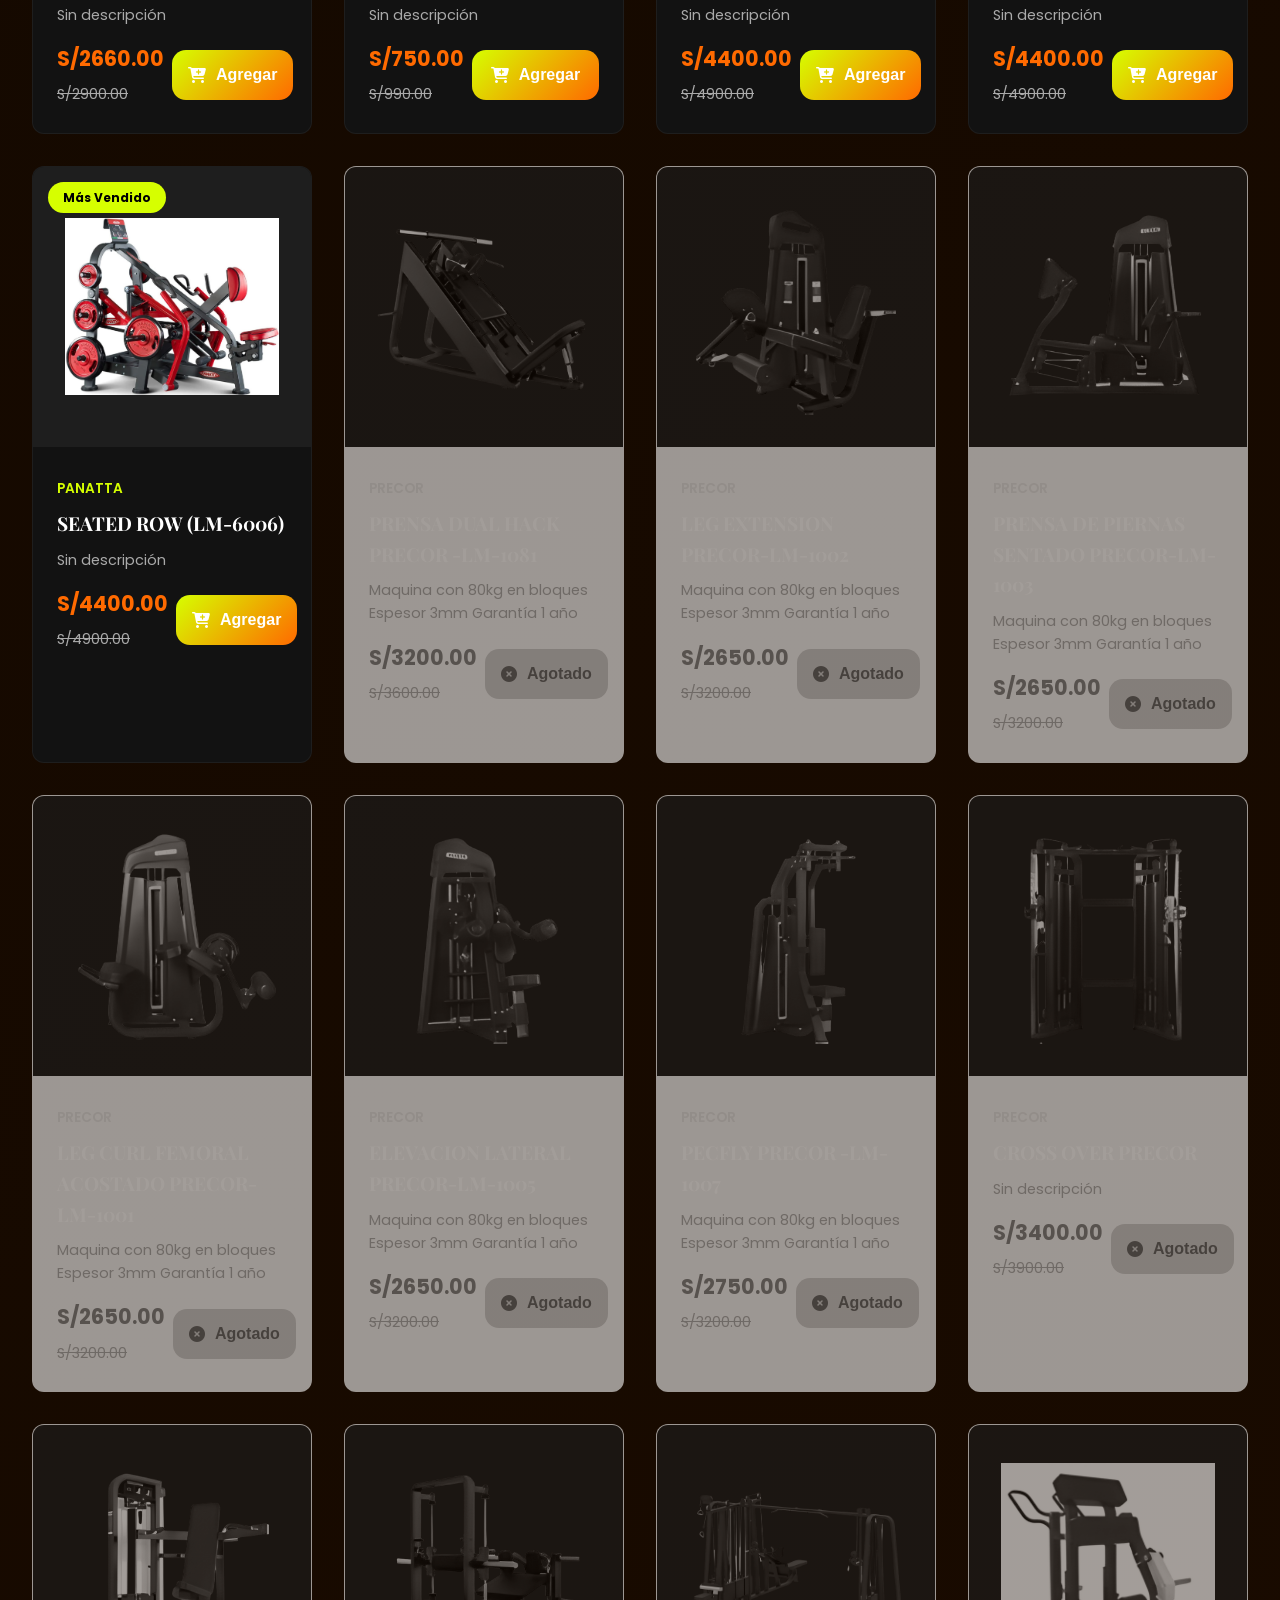
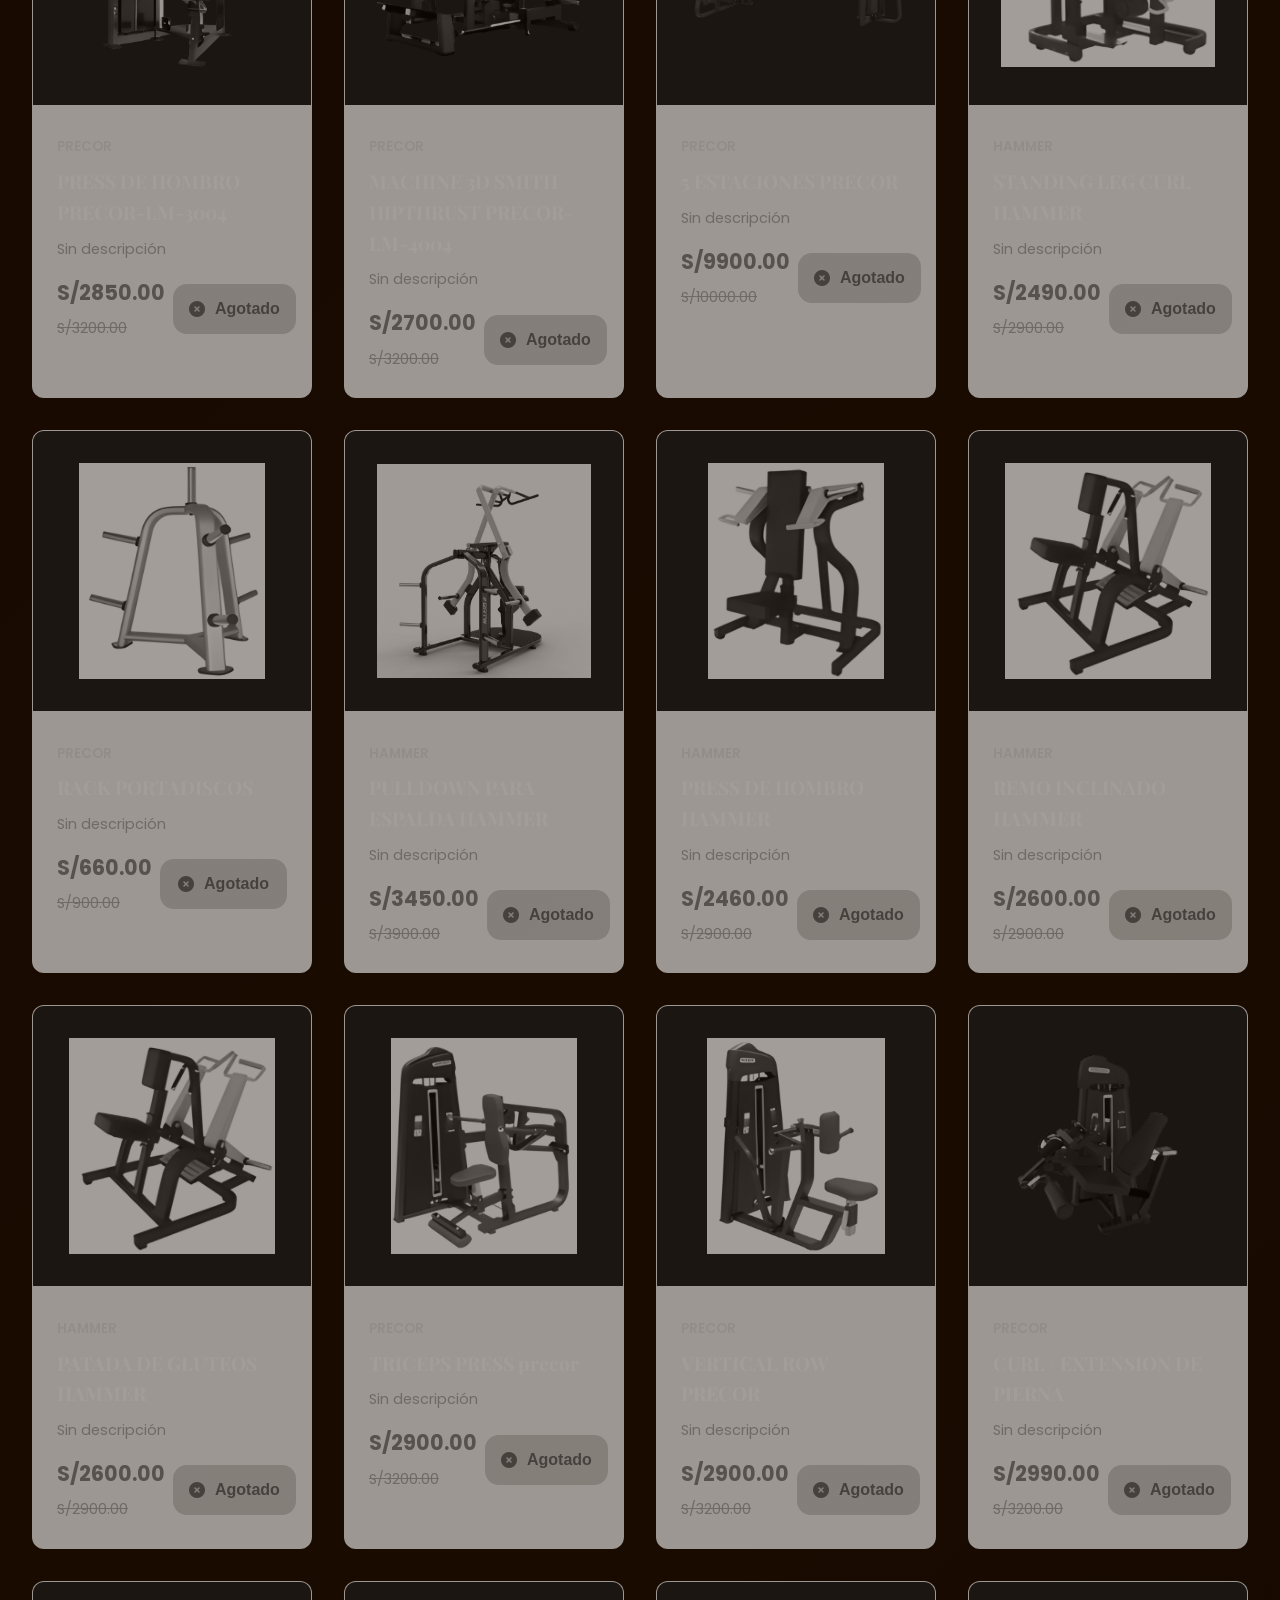
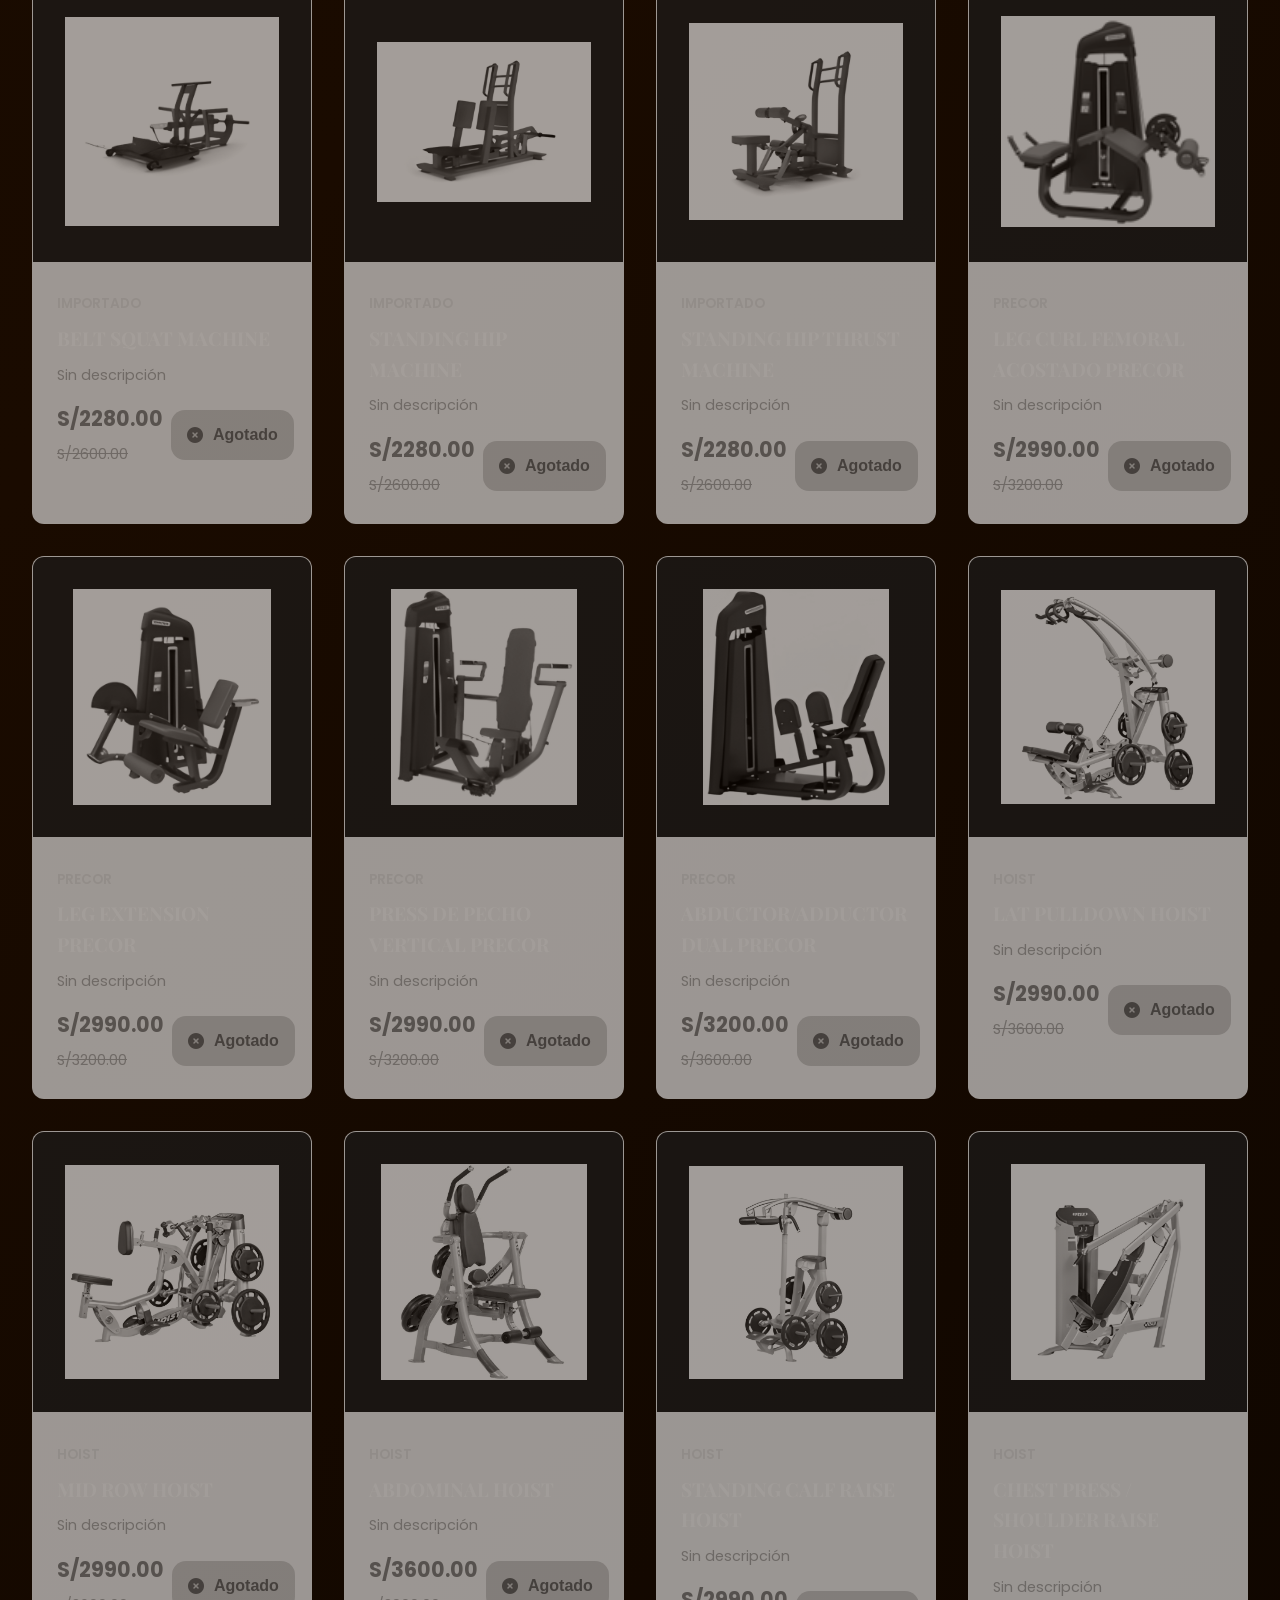
==== commit 89ef73c5: "Update index.html" ====
--- a/index.html
+++ b/index.html
@@ -12,6 +12,7 @@
     <img src="https://cdn-icons-png.flaticon.com/512/733/733585.png" alt="WhatsApp">
 </a>
 <body>
+    <a href="accesorios.html">Ir a accesorios</a>
     <!-- Header -->
     <header class="header">
         <div class="header-content">
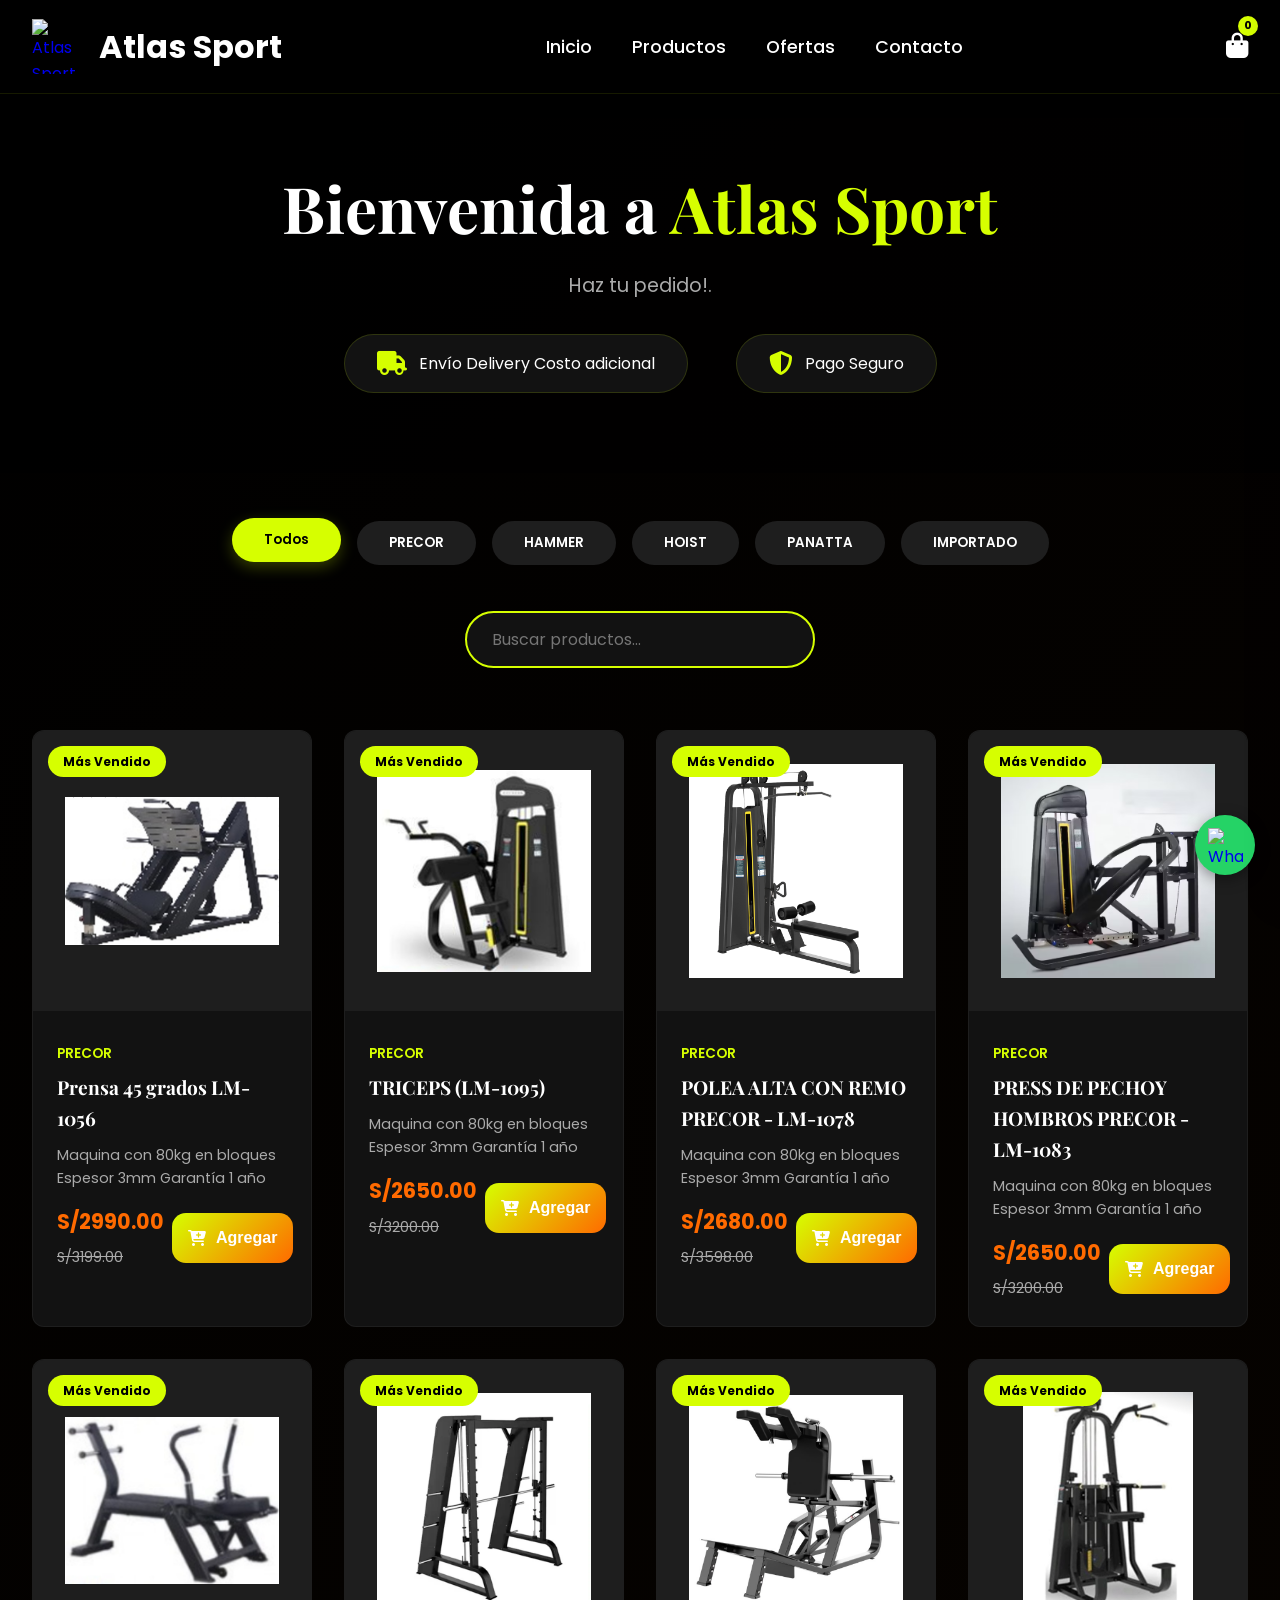
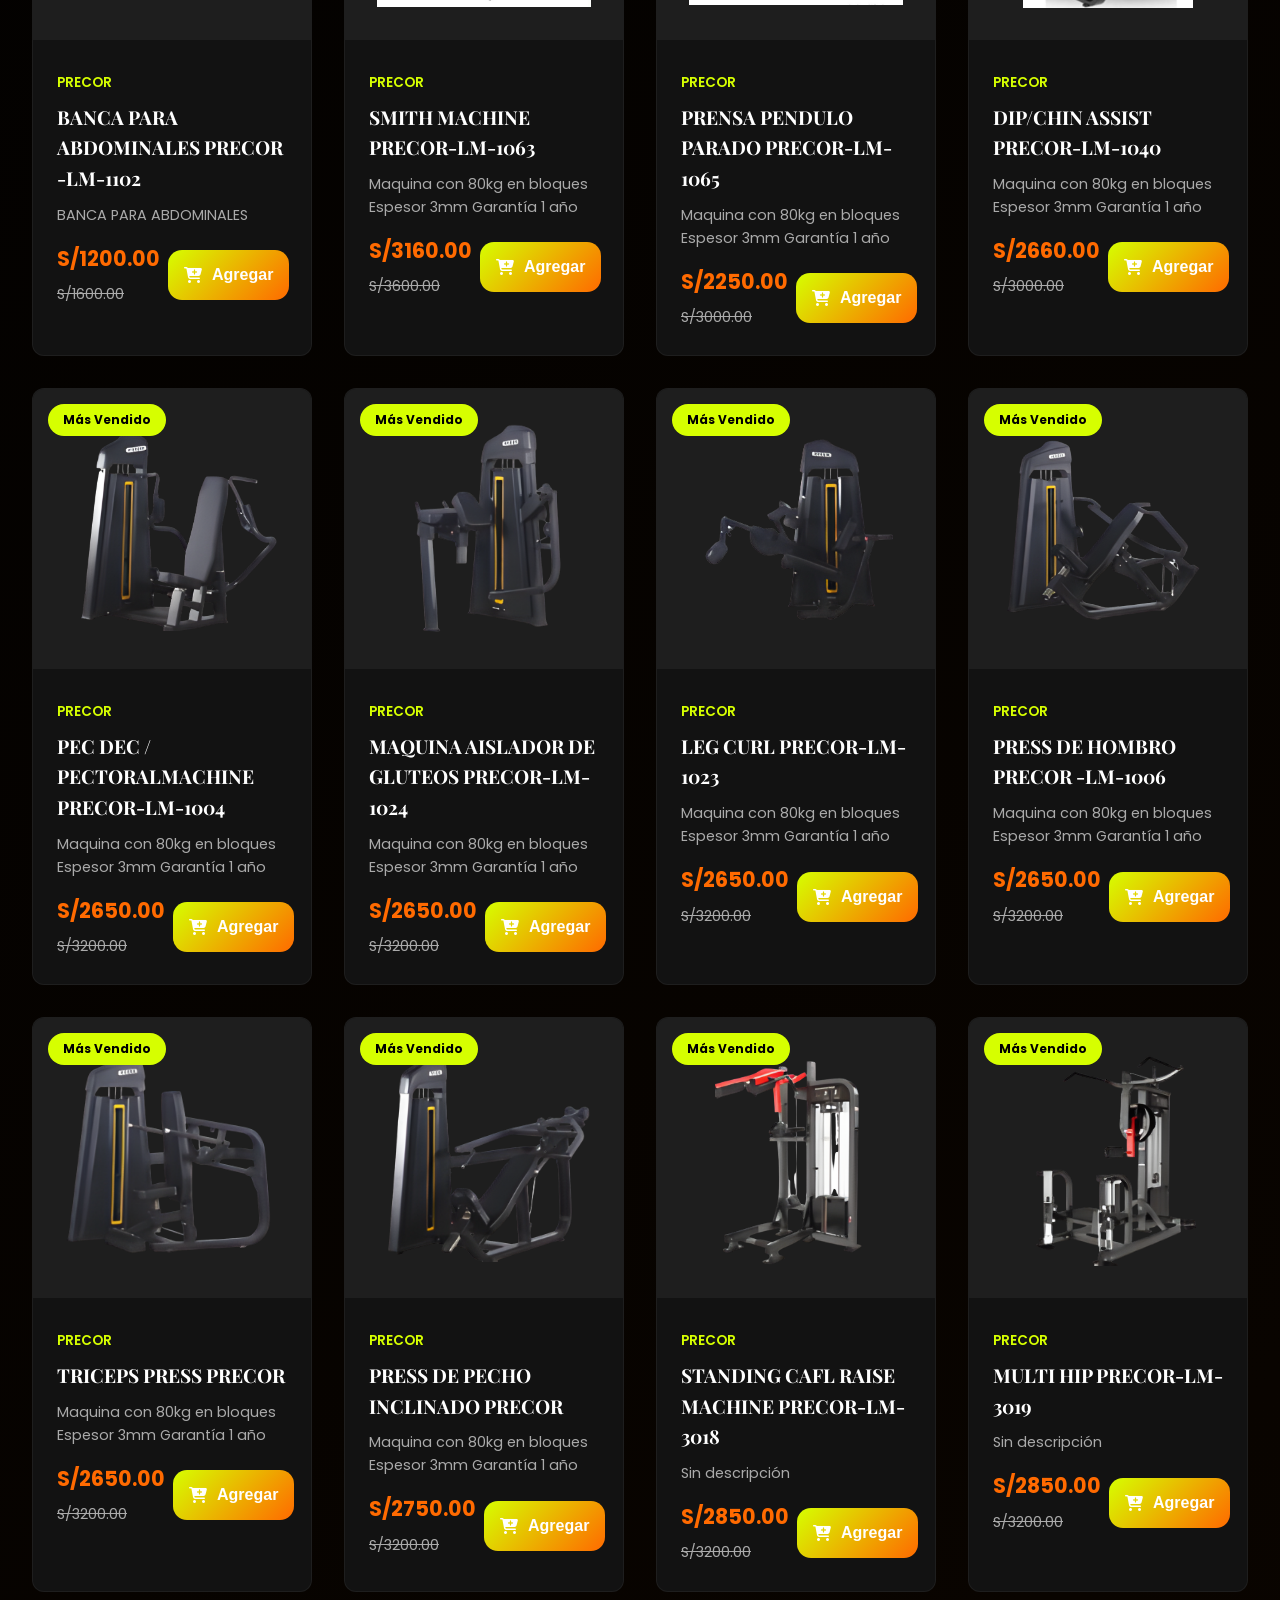
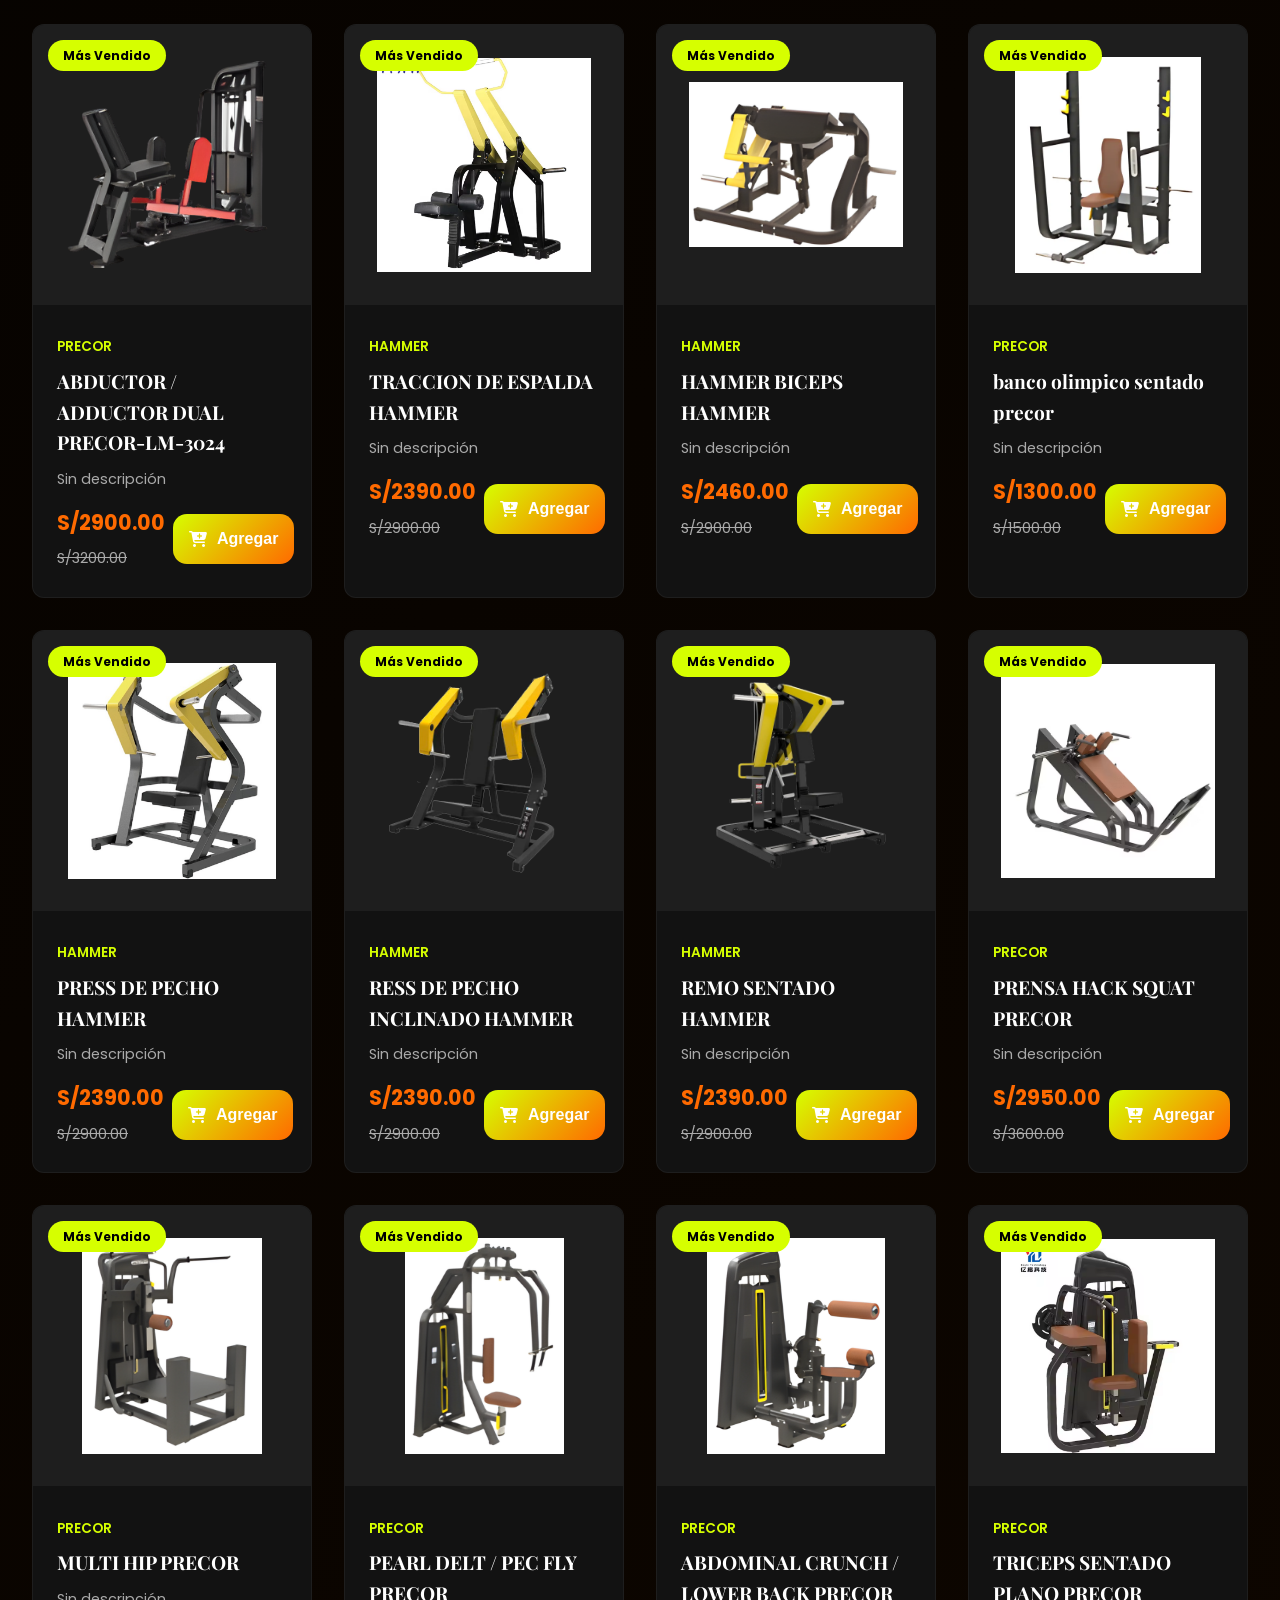
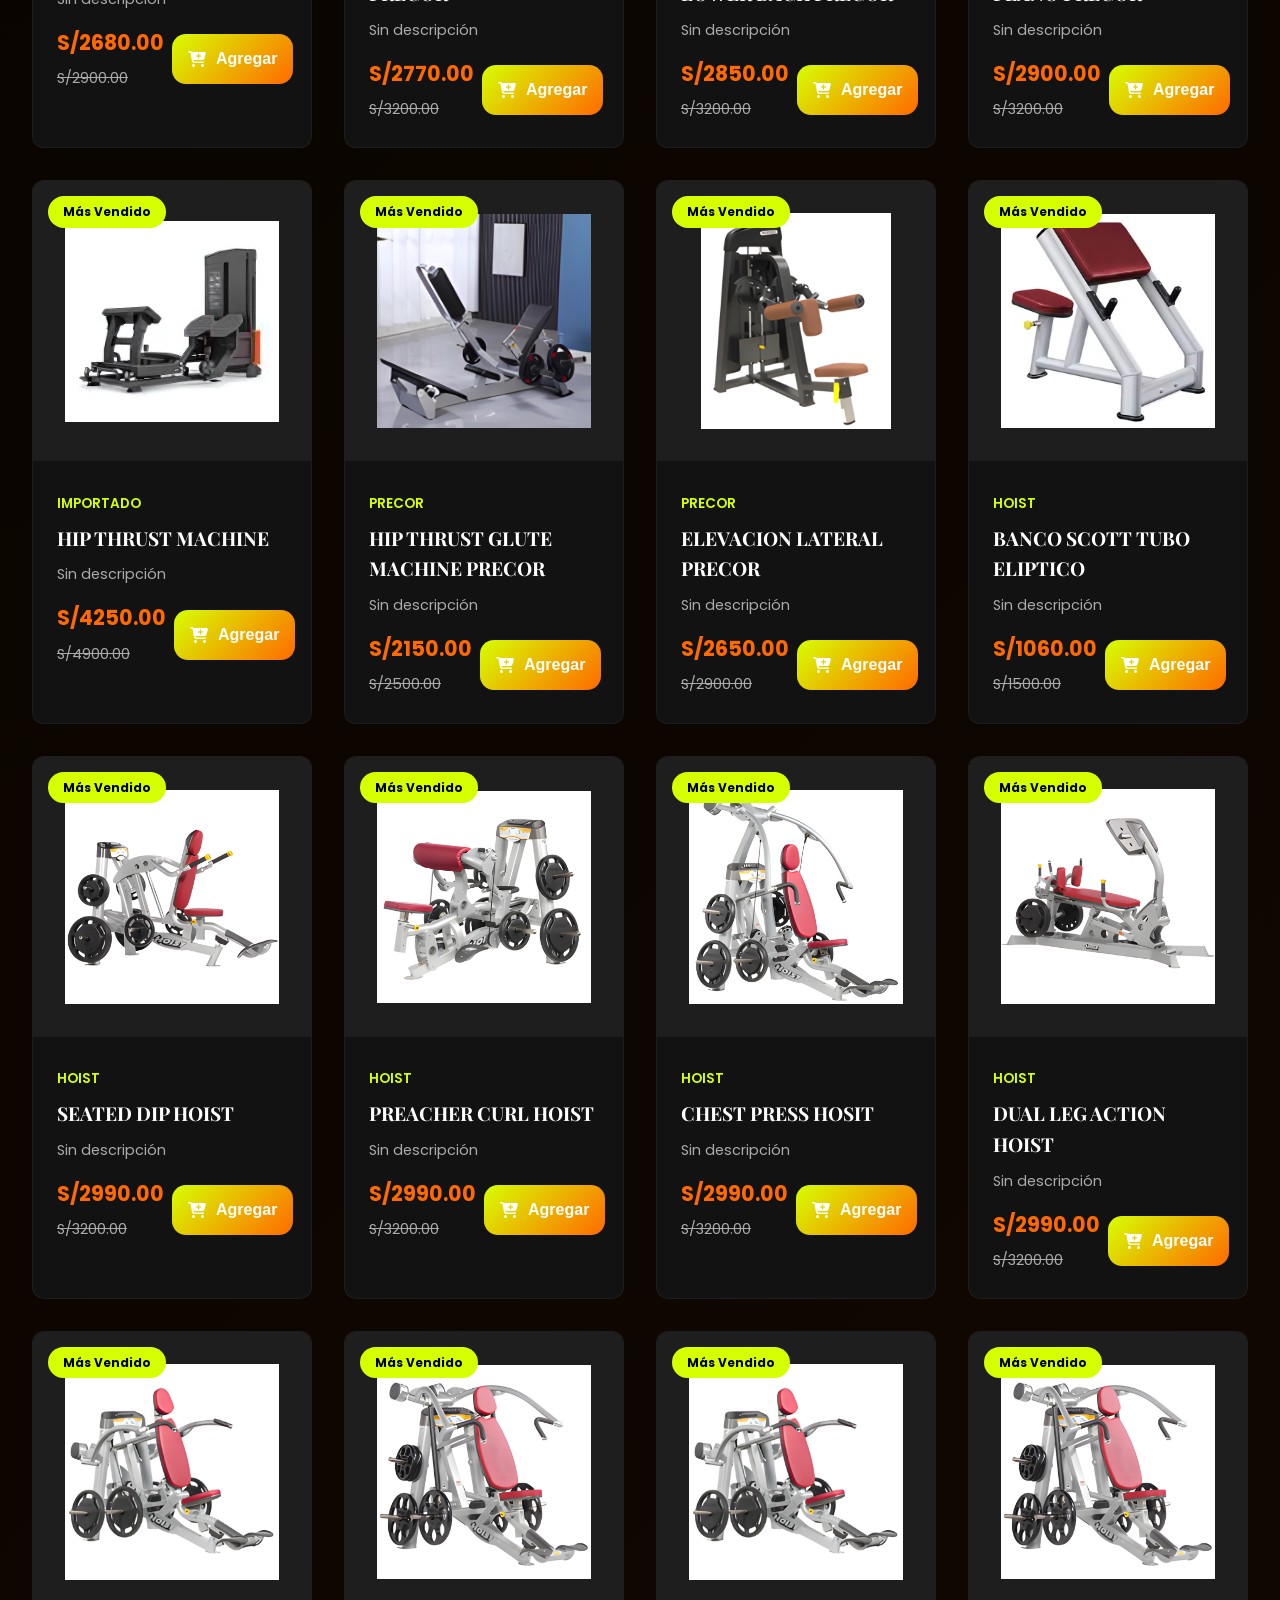
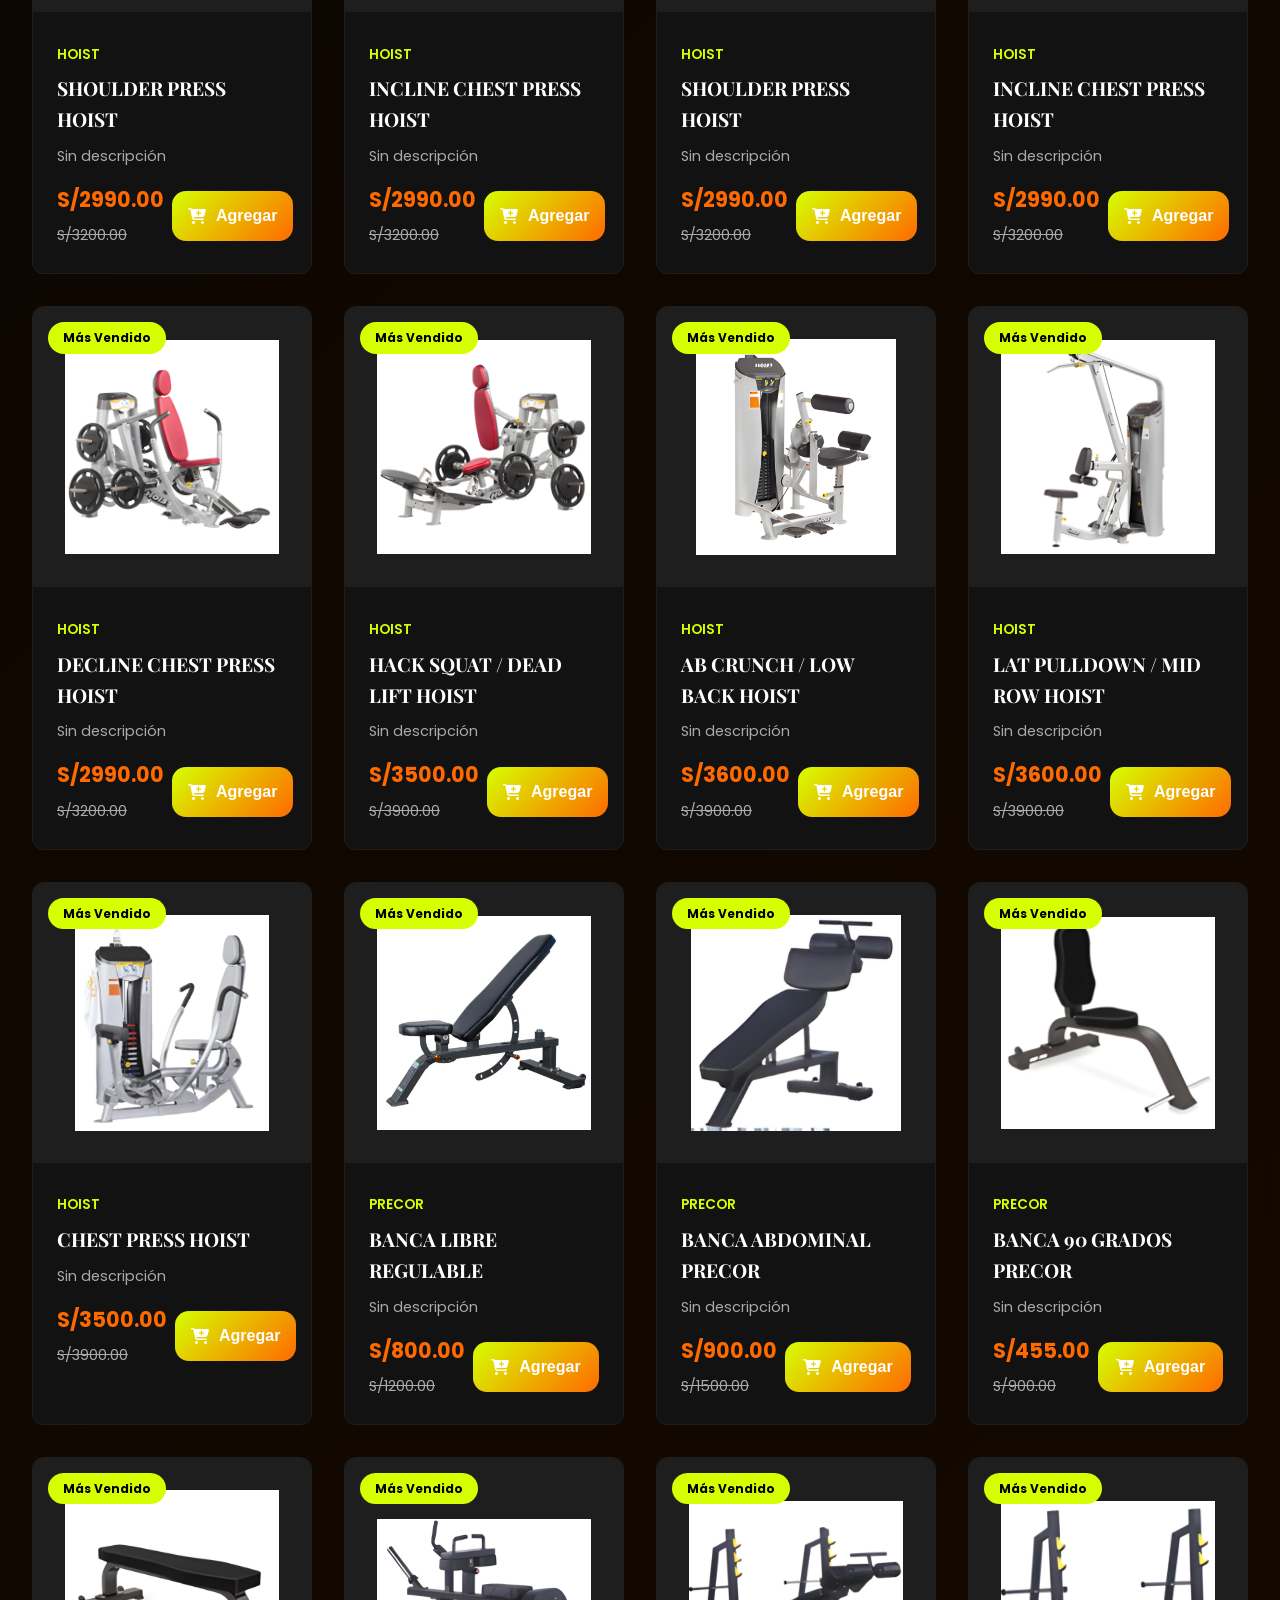
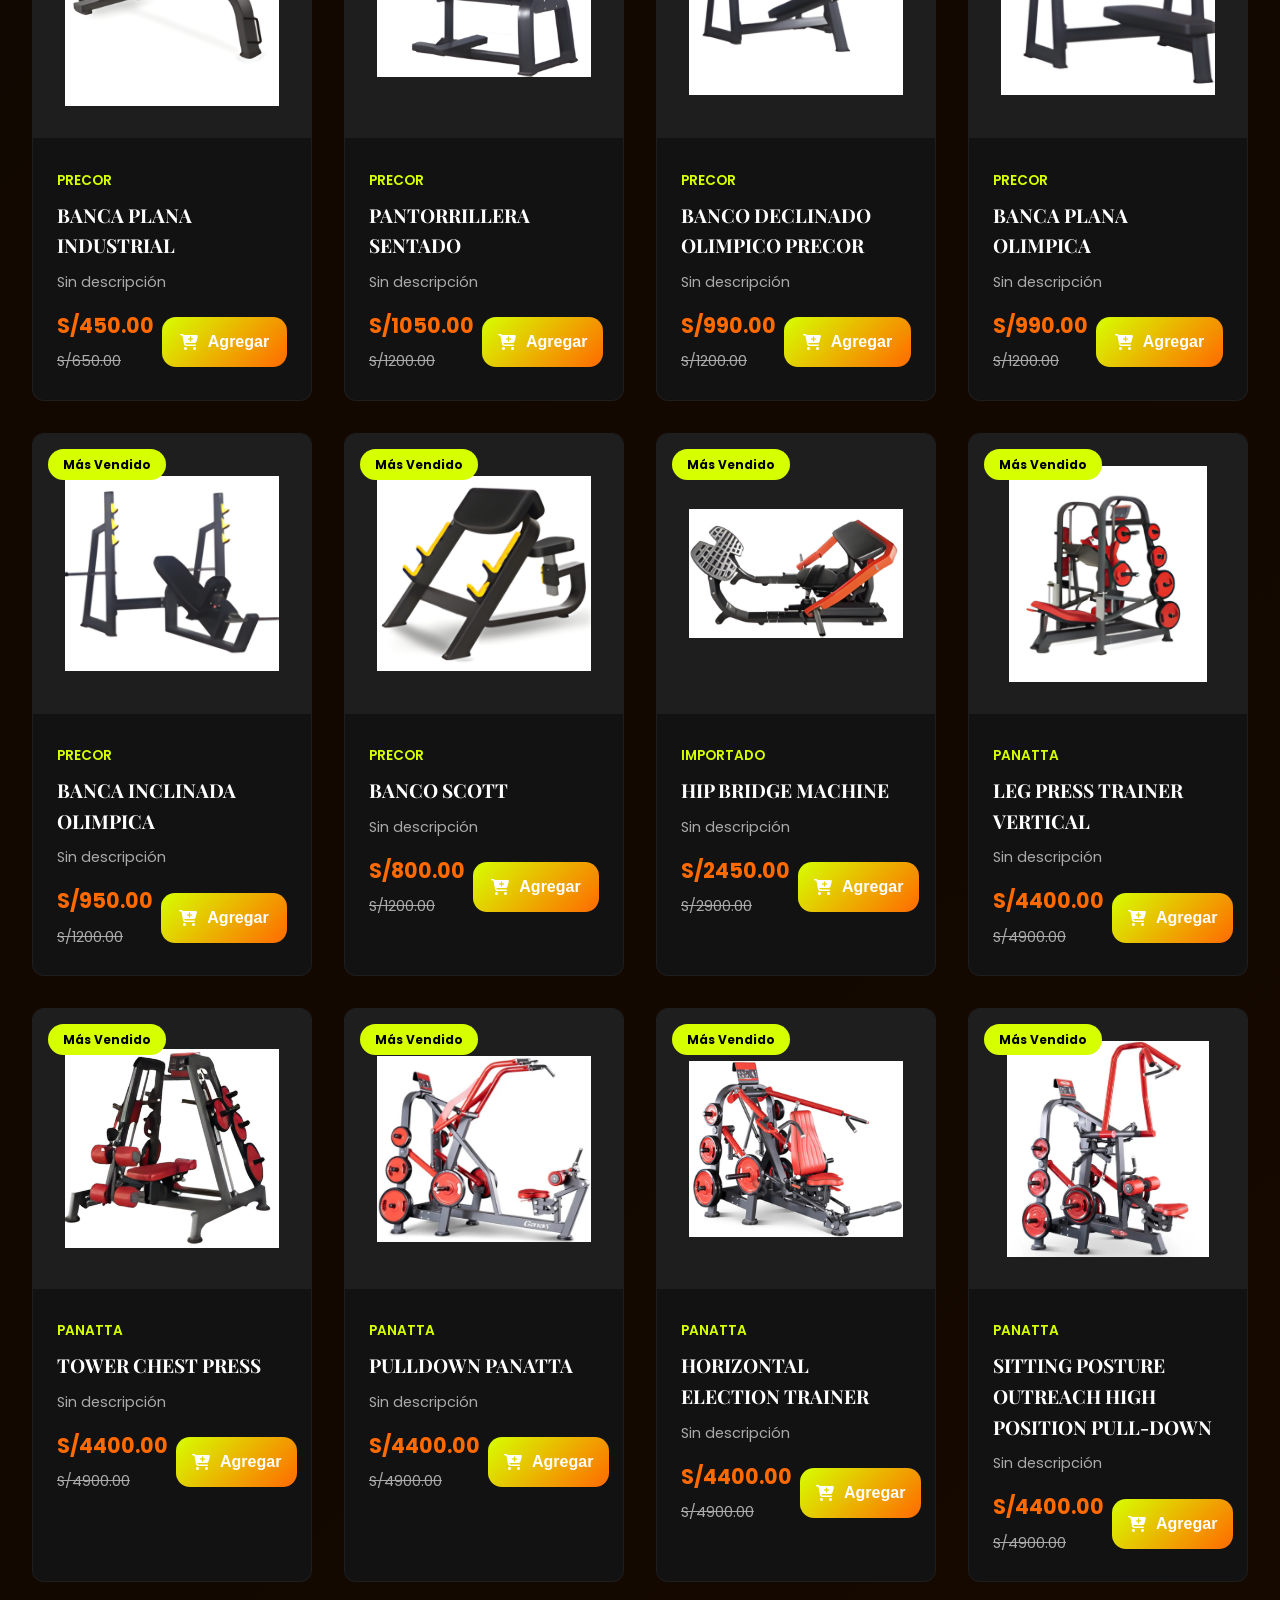
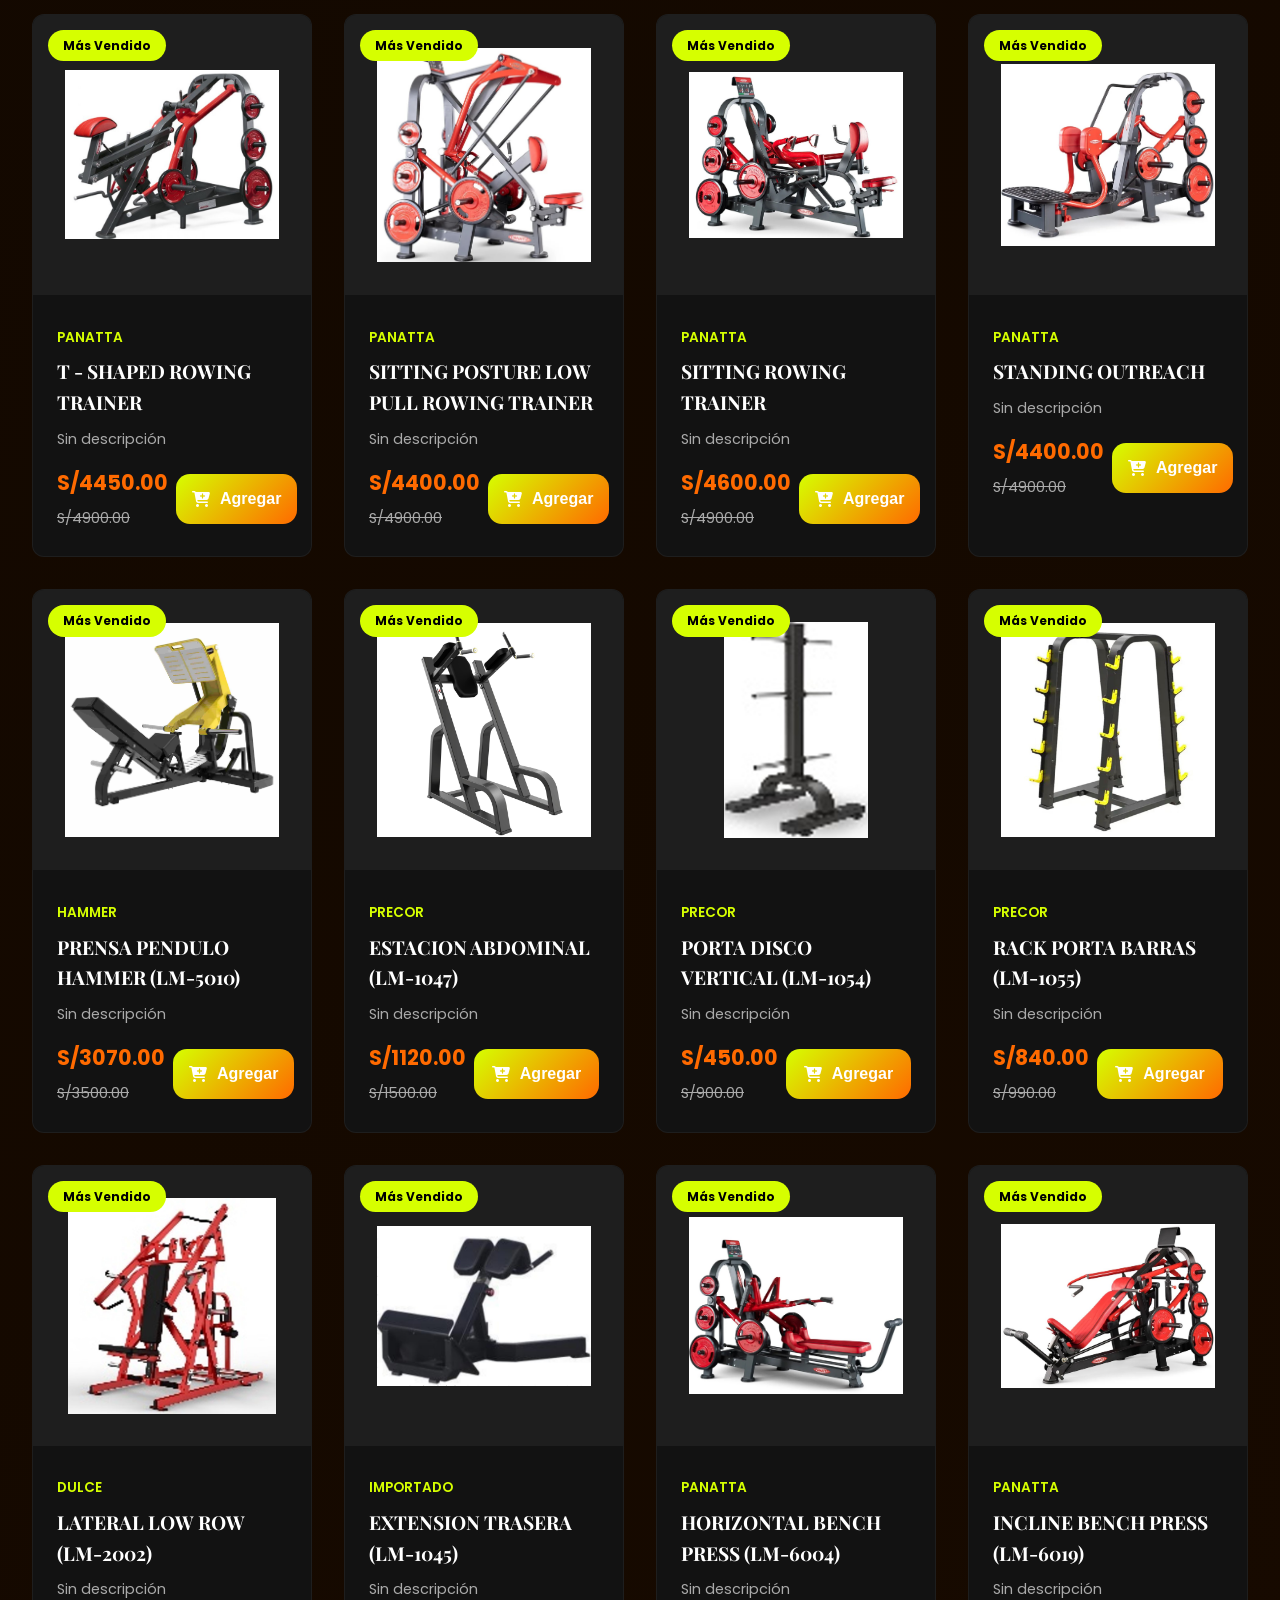
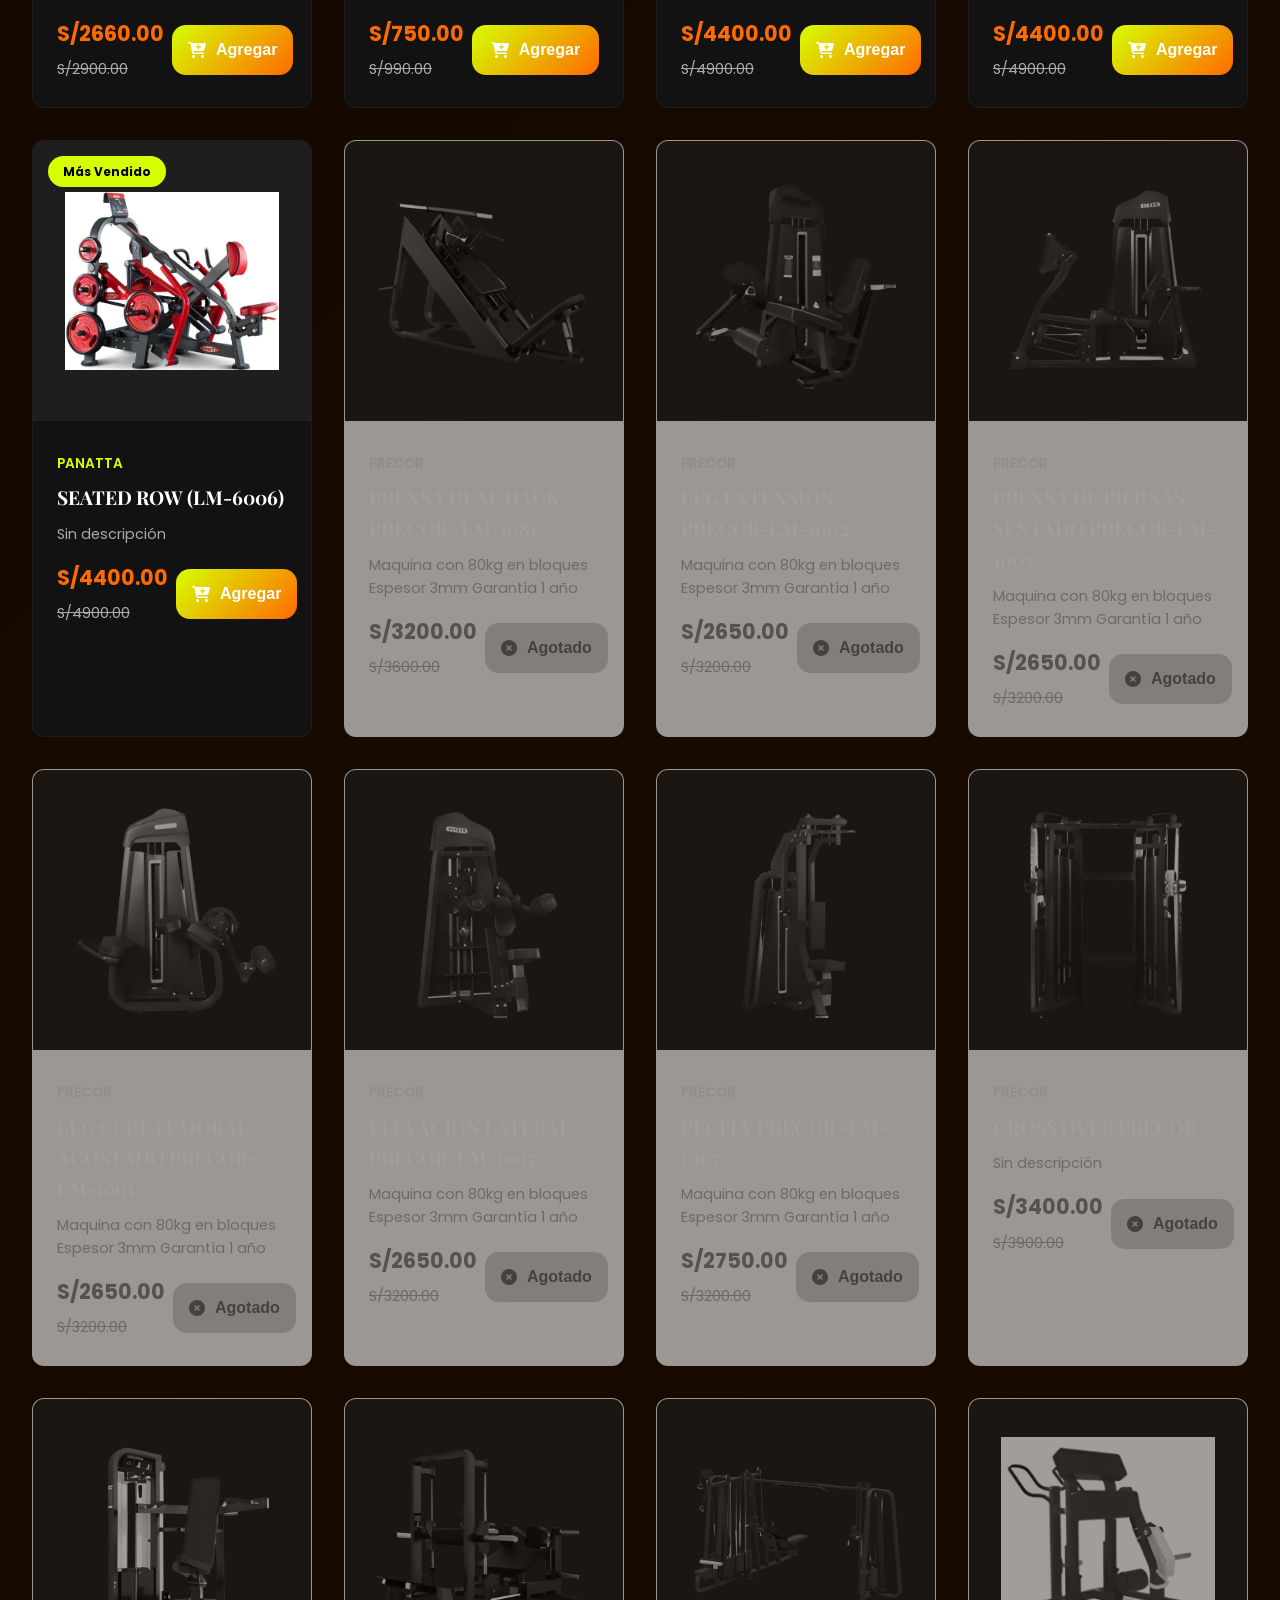
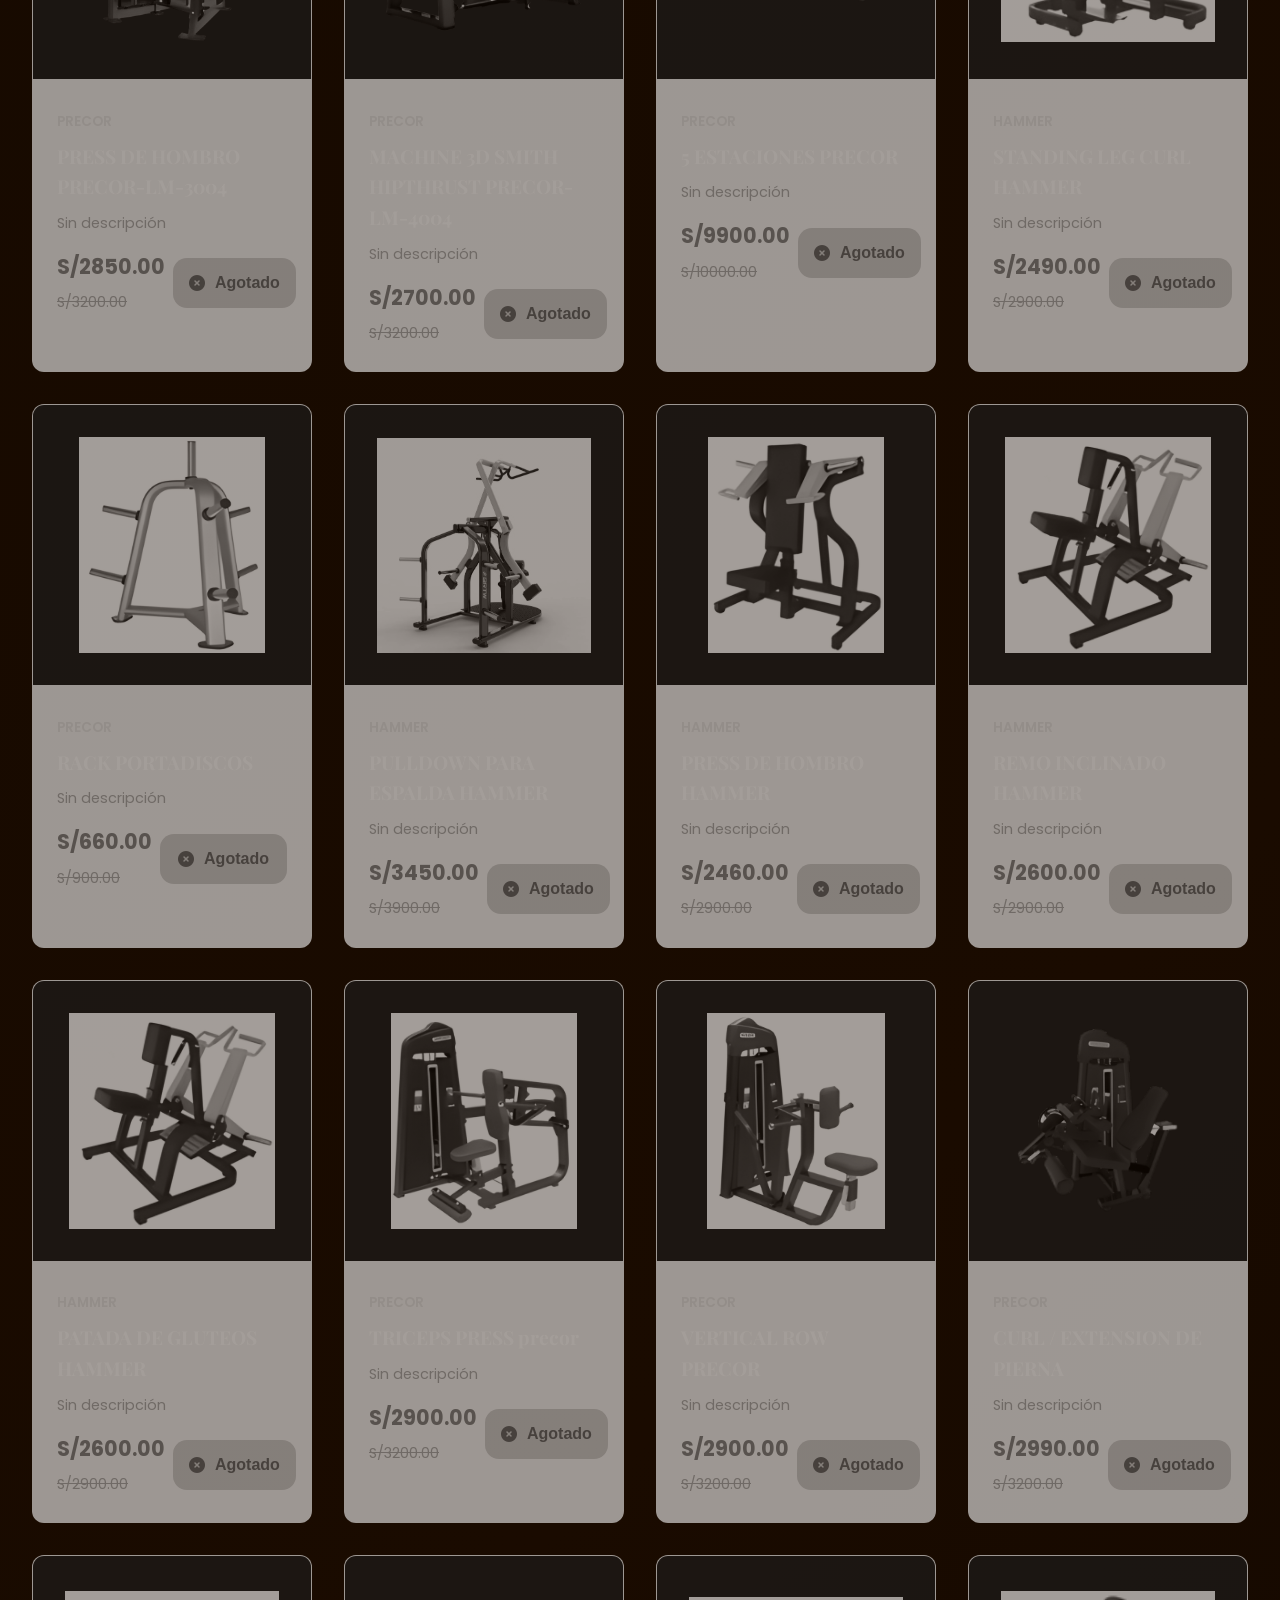
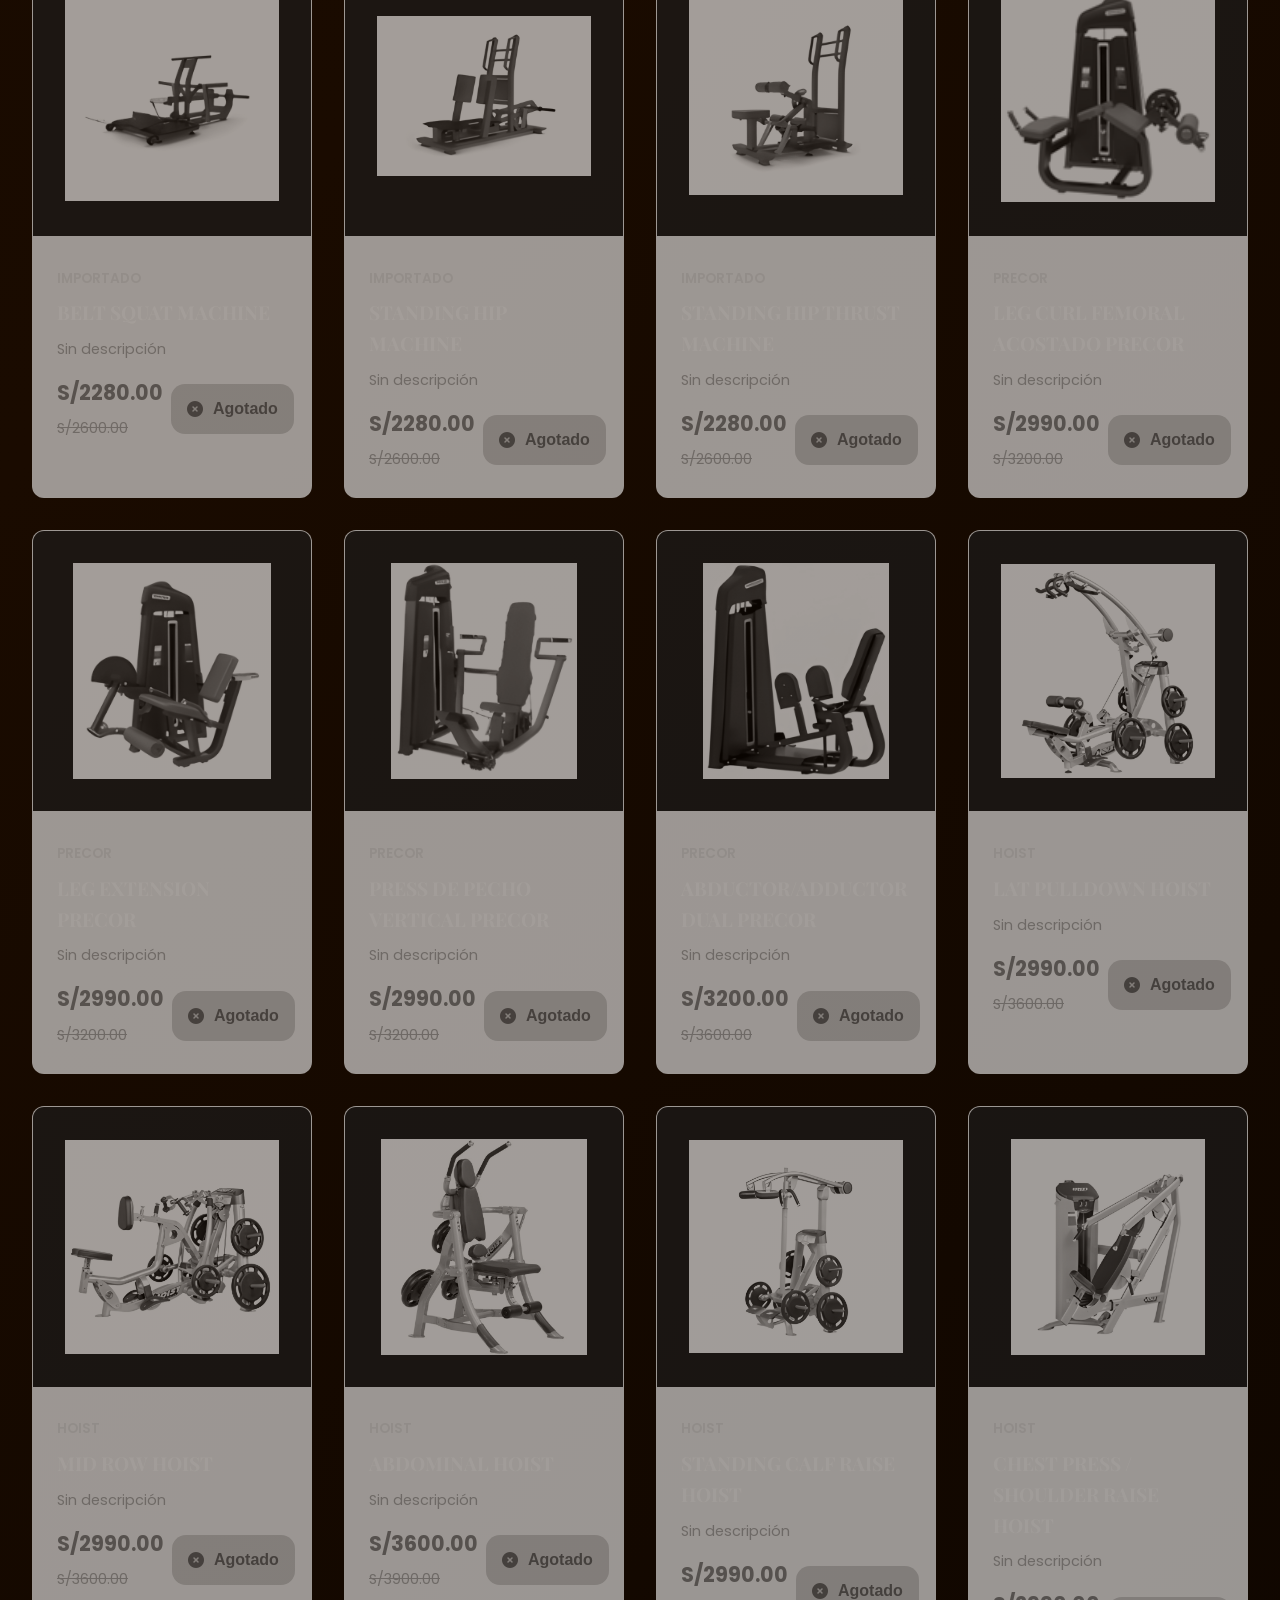
==== commit 87a92409: "Update index.html" ====
--- a/index.html
+++ b/index.html
@@ -3,16 +3,40 @@
 <head>
     <meta charset="UTF-8">
     <meta name="viewport" content="width=device-width, initial-scale=1.0">
-    <title>Atlas sport- Tienda Online</title>
+    <title>Atlas sport - Tienda Online</title>
     <link href="https://fonts.googleapis.com/css2?family=Playfair+Display:wght@400;700&family=Poppins:wght@300;400;500;600;700&display=swap" rel="stylesheet">
     <link rel="stylesheet" href="https://cdnjs.cloudflare.com/ajax/libs/font-awesome/6.4.0/css/all.min.css">
     <link rel="stylesheet" href="Styles.css">
-    </head>
+</head>
+<body>
+
+    <!-- El botón de WhatsApp ahora está correctamente al inicio del body -->
     <a href="https://wa.me/51910158797" target="_blank" class="whatsapp-btn">
-    <img src="https://cdn-icons-png.flaticon.com/512/733/733585.png" alt="WhatsApp">
-</a>
-<body>
-    <a href="accesorios.html">Ir a accesorios</a>
+        <img src="https://cdn-icons-png.flaticon.com/512/733/733585.png" alt="WhatsApp">
+    </a>
+
+    <!-- Header -->
+    <header class="header">
+        <div class="header-content">
+            <a href="#" class="logo">
+                <img src="https://scontent.flim23-1.fna.fbcdn.net/v/t39.30808-6/241561291_112299897908598_7139990797929531412_n.jpg?_nc_cat=104&ccb=1-7&_nc_sid=6ee11a&_nc_ohc=nm16AtvTLJEQ7kNvwGAVdgW&_nc_oc=AdrlLGn1NlxwkAP_yuqYKB9v6SK0al-OWqVP_M30PYsw6YvV9_GfzEp1xzqyyWXok1Mra380XHlKJOtzDmWdKAcp&_nc_zt=23&_nc_ht=scontent.flim23-1.fna&_nc_gid=QjfrLieN-WJ5qHSuCTZU6A&_nc_ss=7b289&oh=00_Af6yqtDo0o_5IgoXcyPM69o9J5fdsVdD52JWiZrecqPagw&oe=6A1ED154" alt="Atlas Sport Logo">
+                <span>Atlas Sport</span>
+            </a>
+            
+            <!-- Tu menú de navegación con la nueva página incluida de forma estética -->
+            <ul class="nav-links">
+                <li><a href="index.html#inicio">Inicio</a></li>
+                <li><a href="index.html#productos">Maquinarias</a></li>
+                <li><a href="accesorios.html">Accesorios</a></li> <!-- AQUÍ QUEDA PERFECTO -->
+                <li><a href="#contacto">Contacto</a></li>
+            </ul>
+
+            <div class="cart-icon" onclick="toggleCart()">
+                <i class="fas fa-shopping-bag"></i>
+                <span class="cart-count" id="cartCount">0</span>
+            </div>
+        </div>
+    </header>
     <!-- Header -->
     <header class="header">
         <div class="header-content">
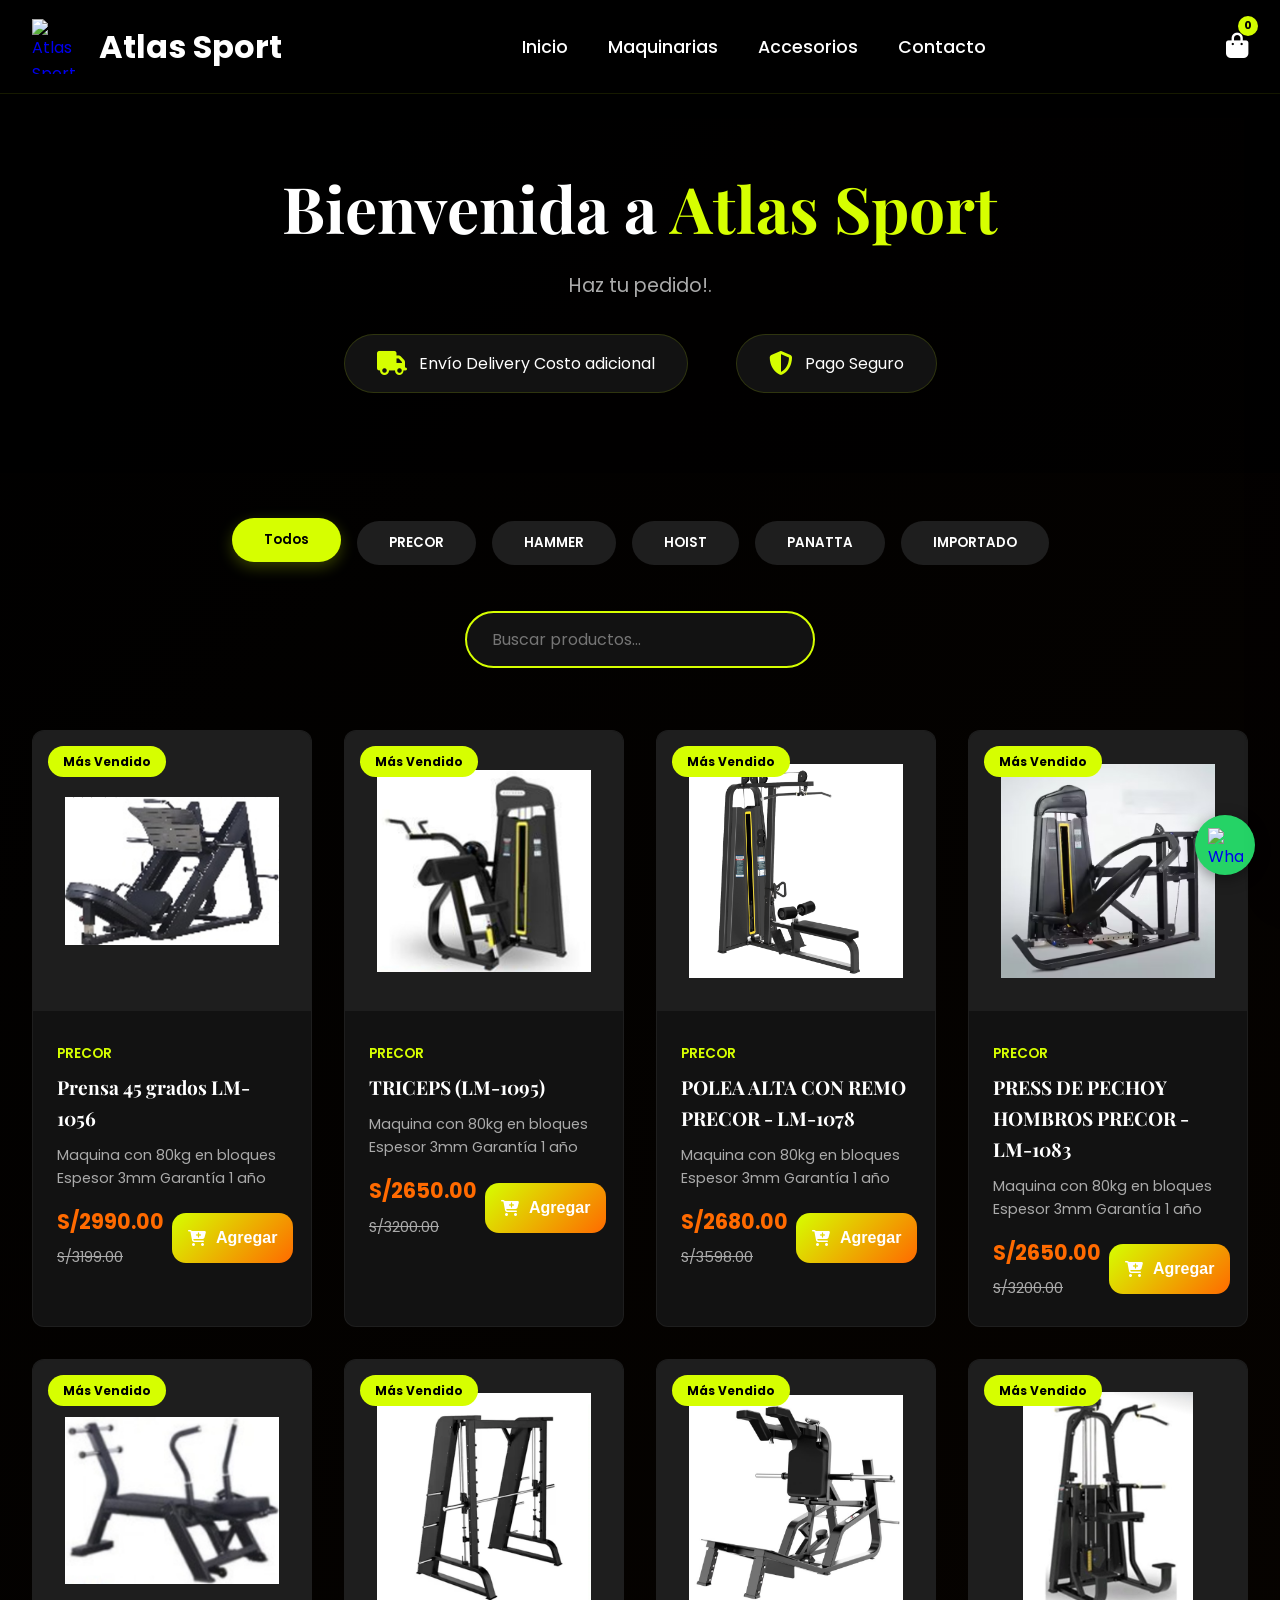
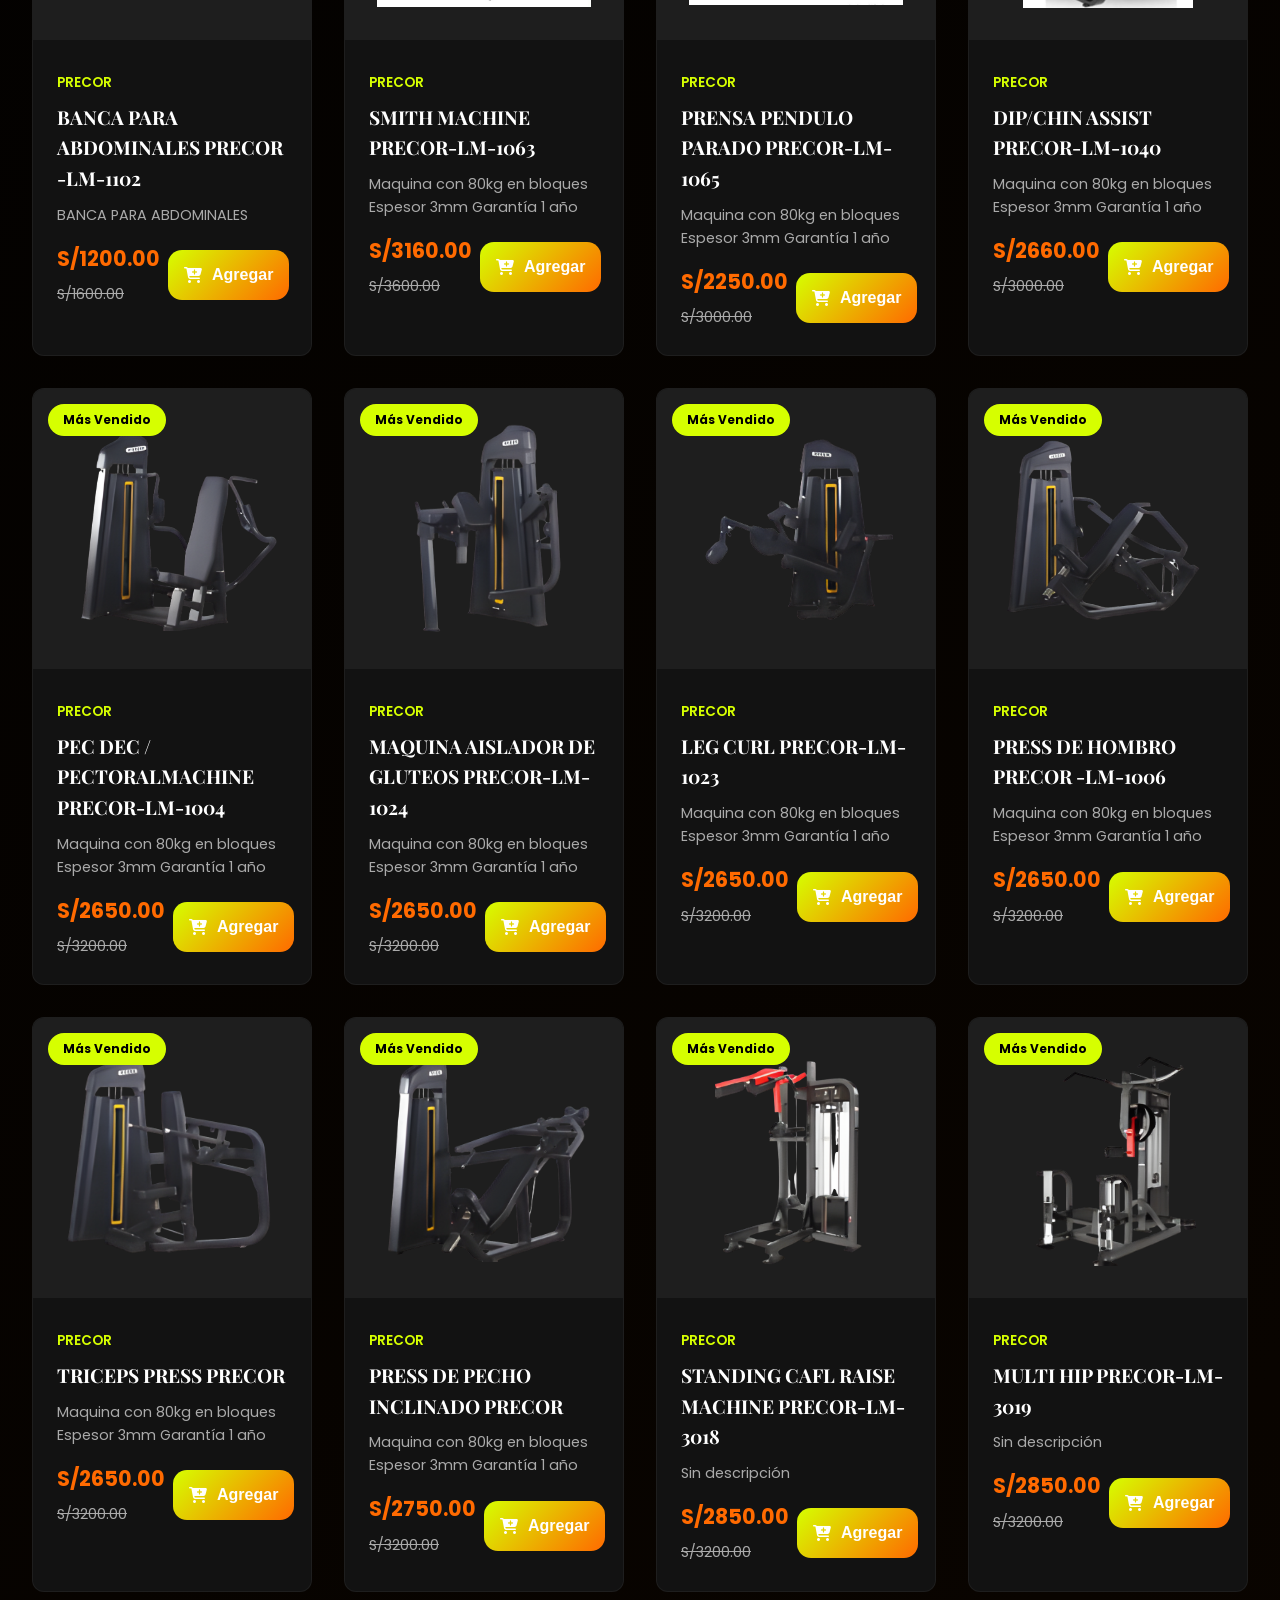
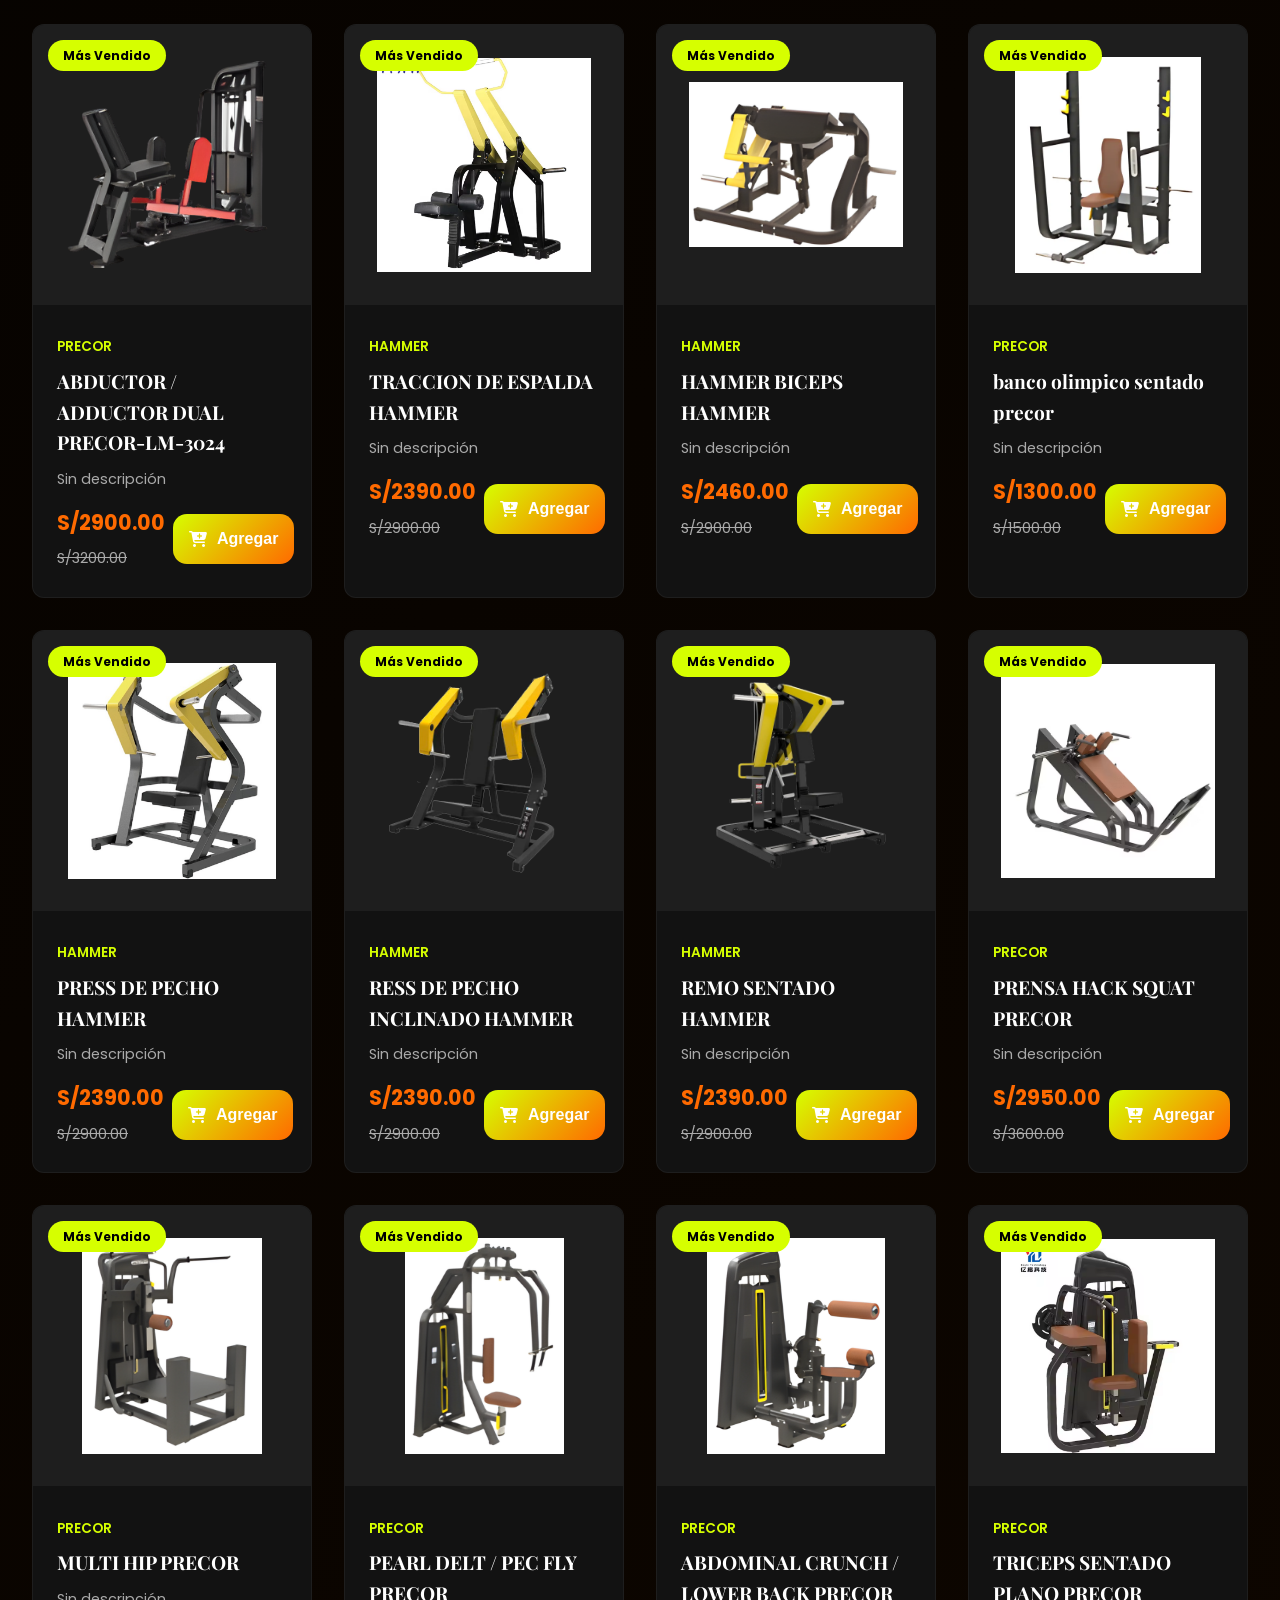
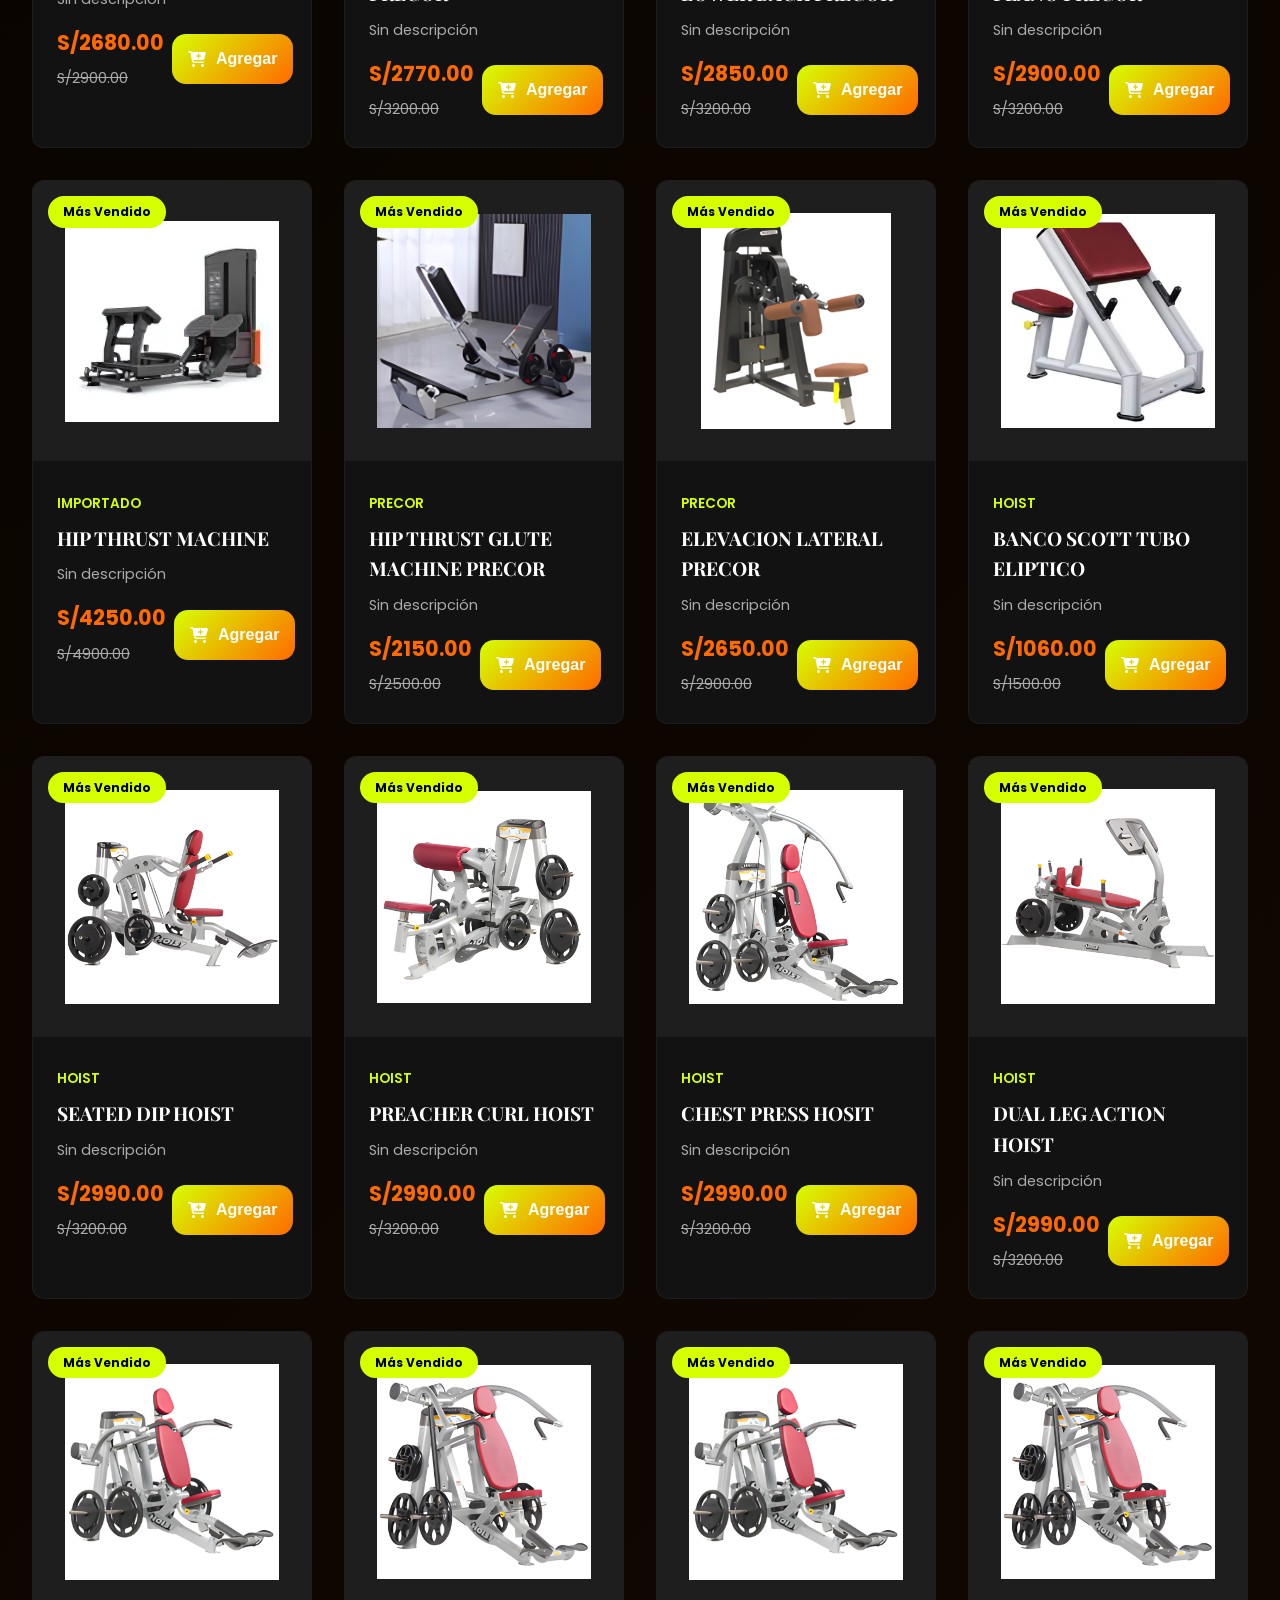
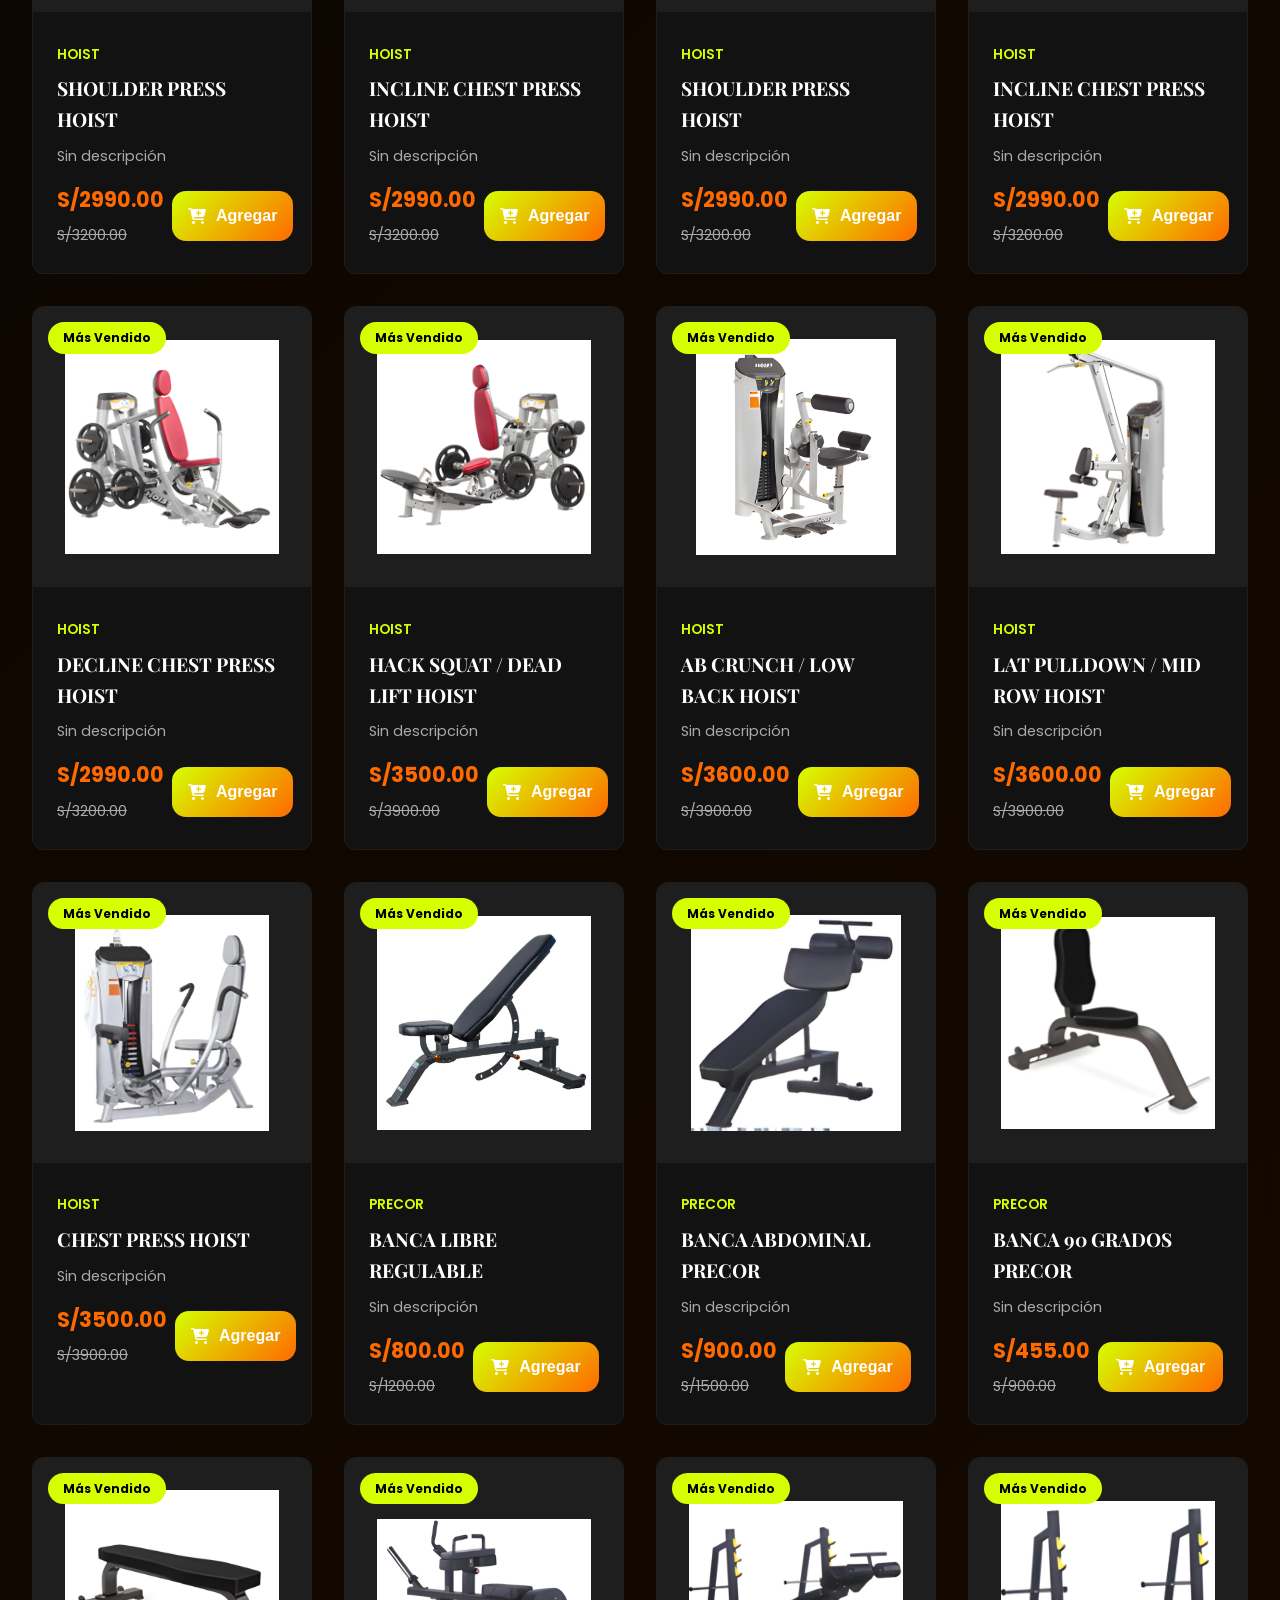
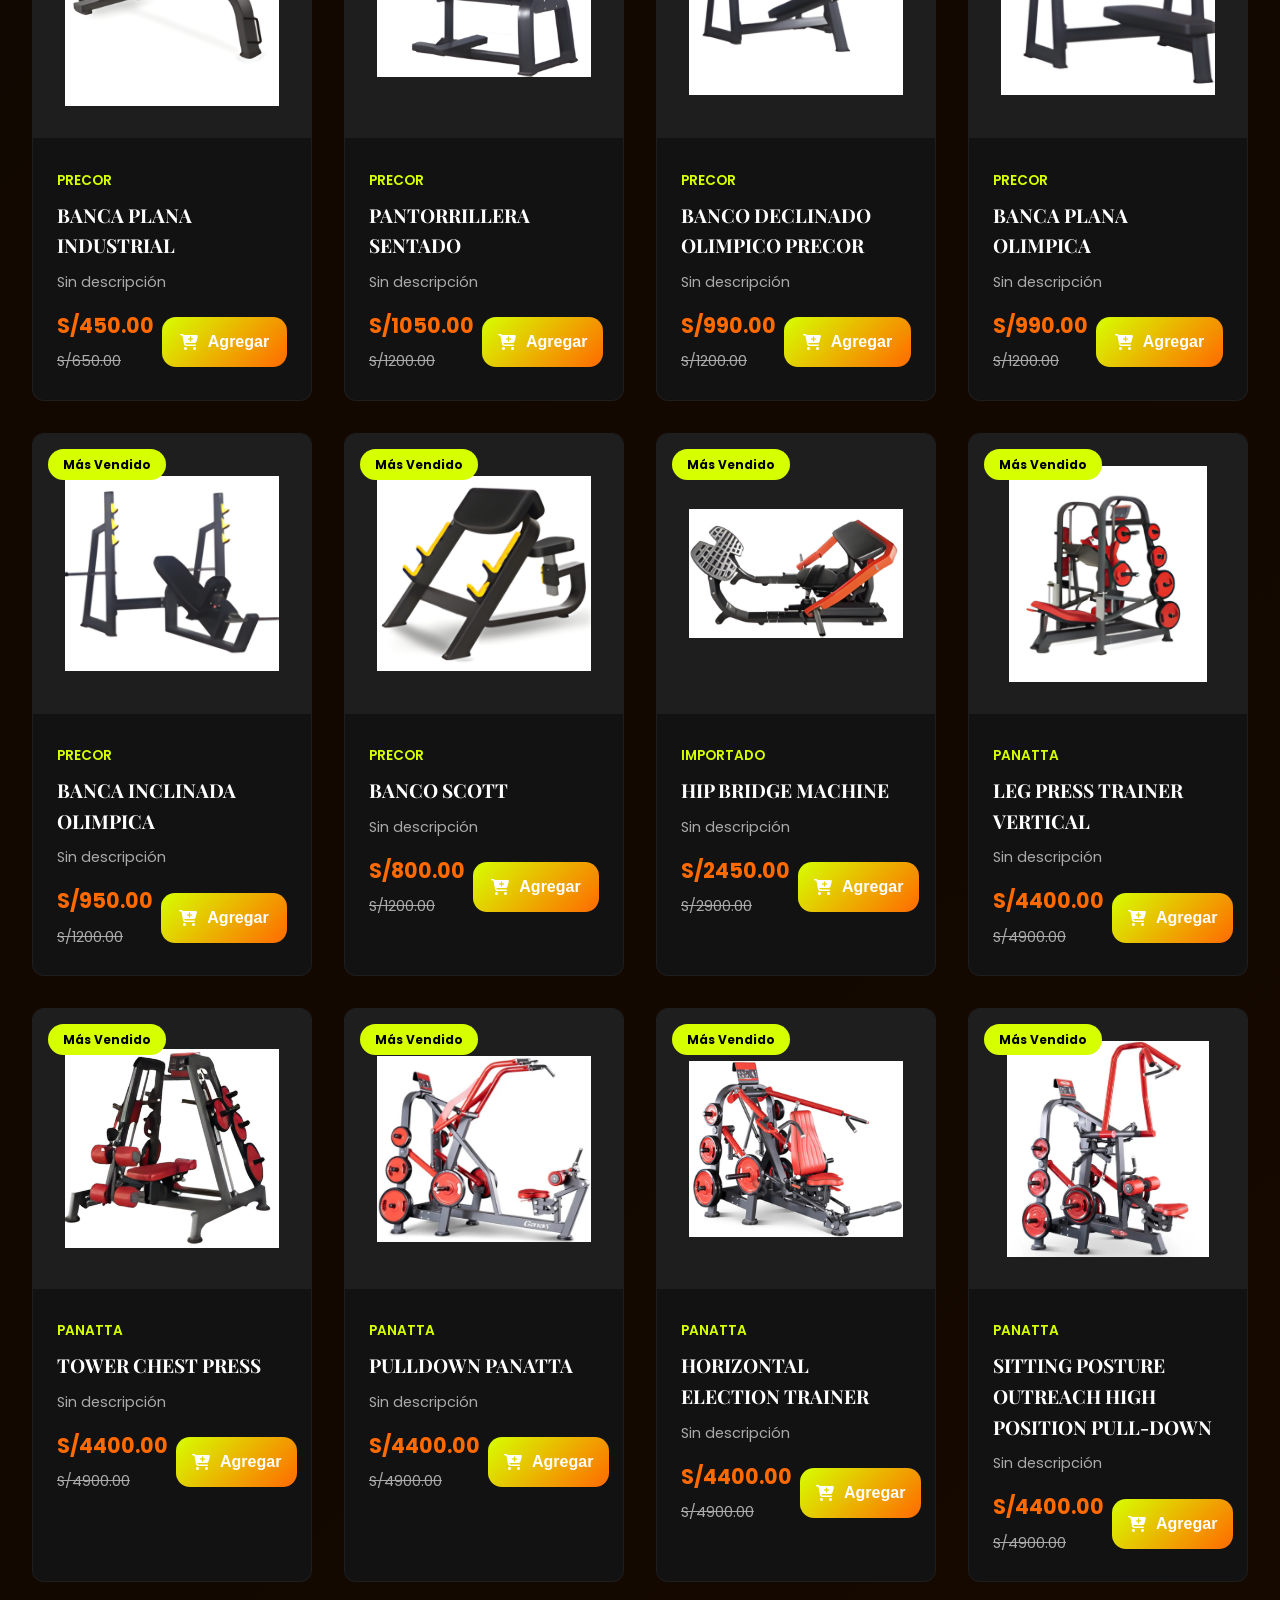
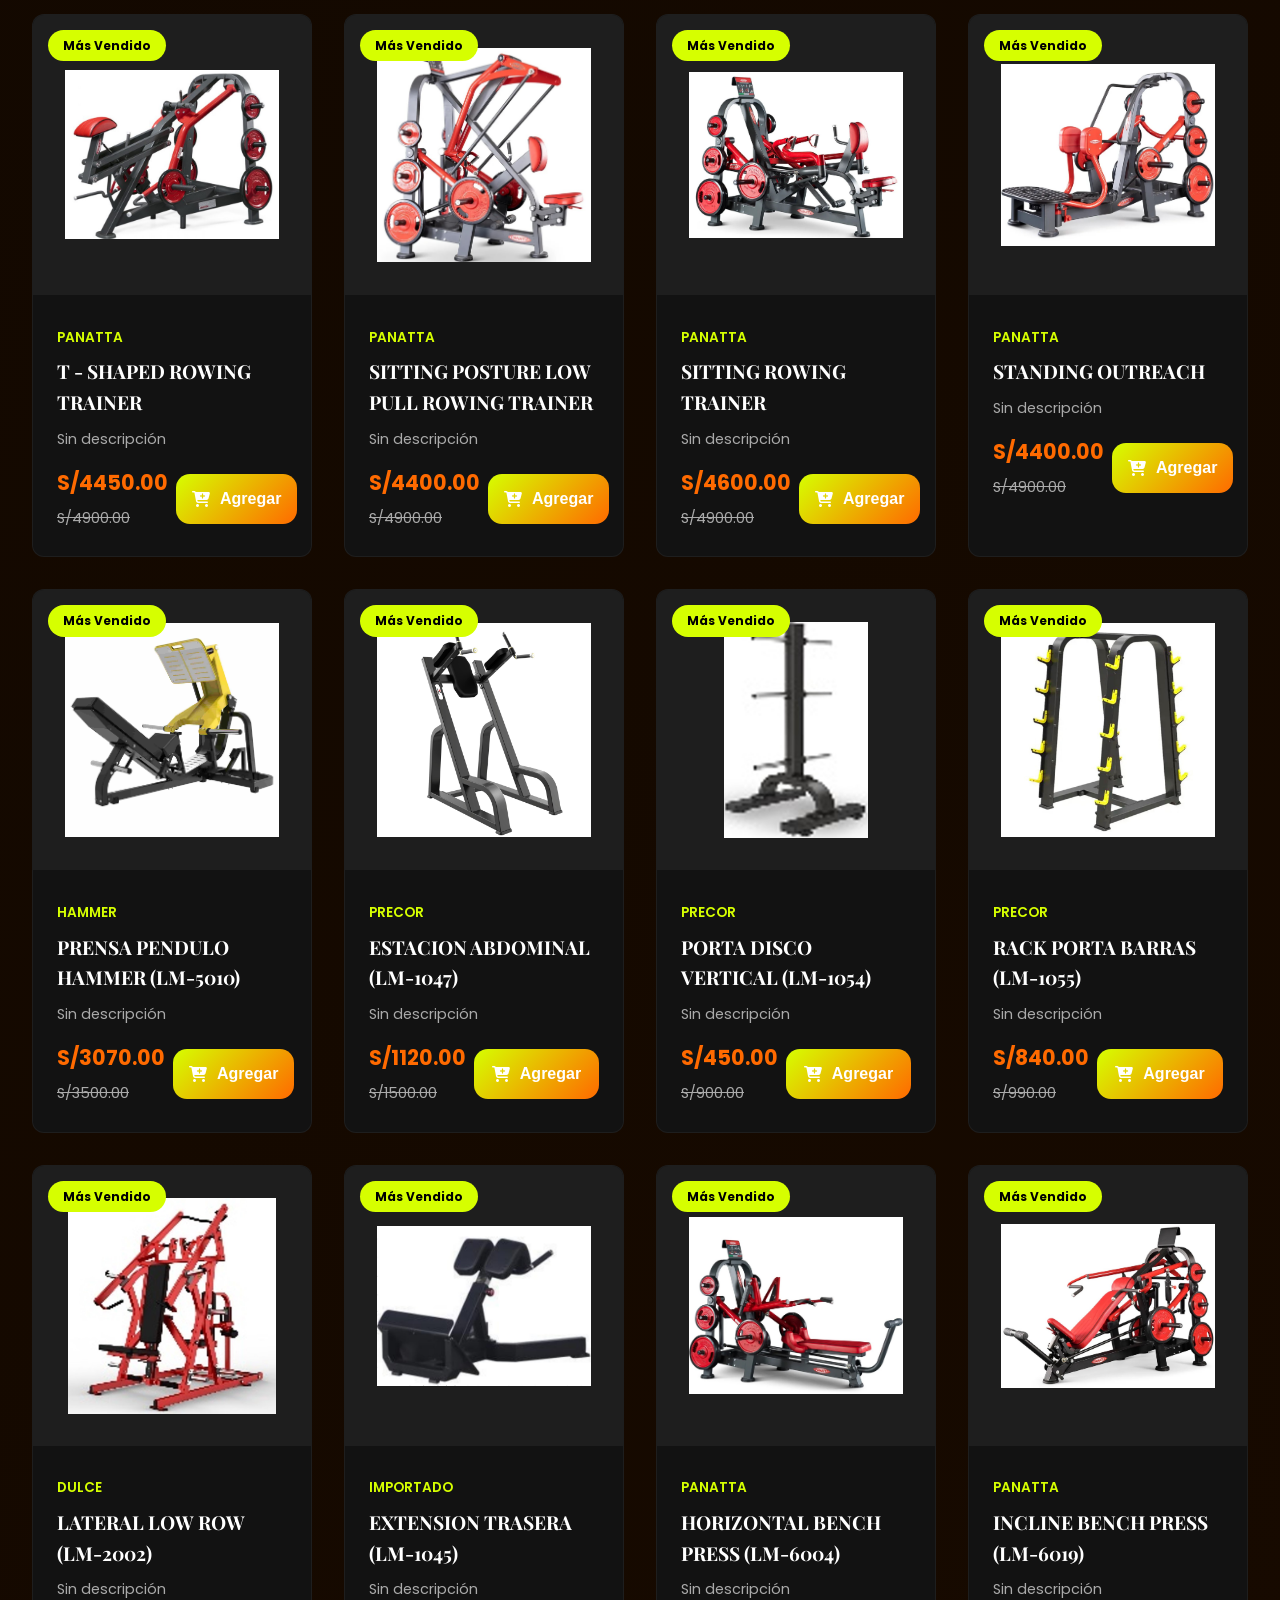
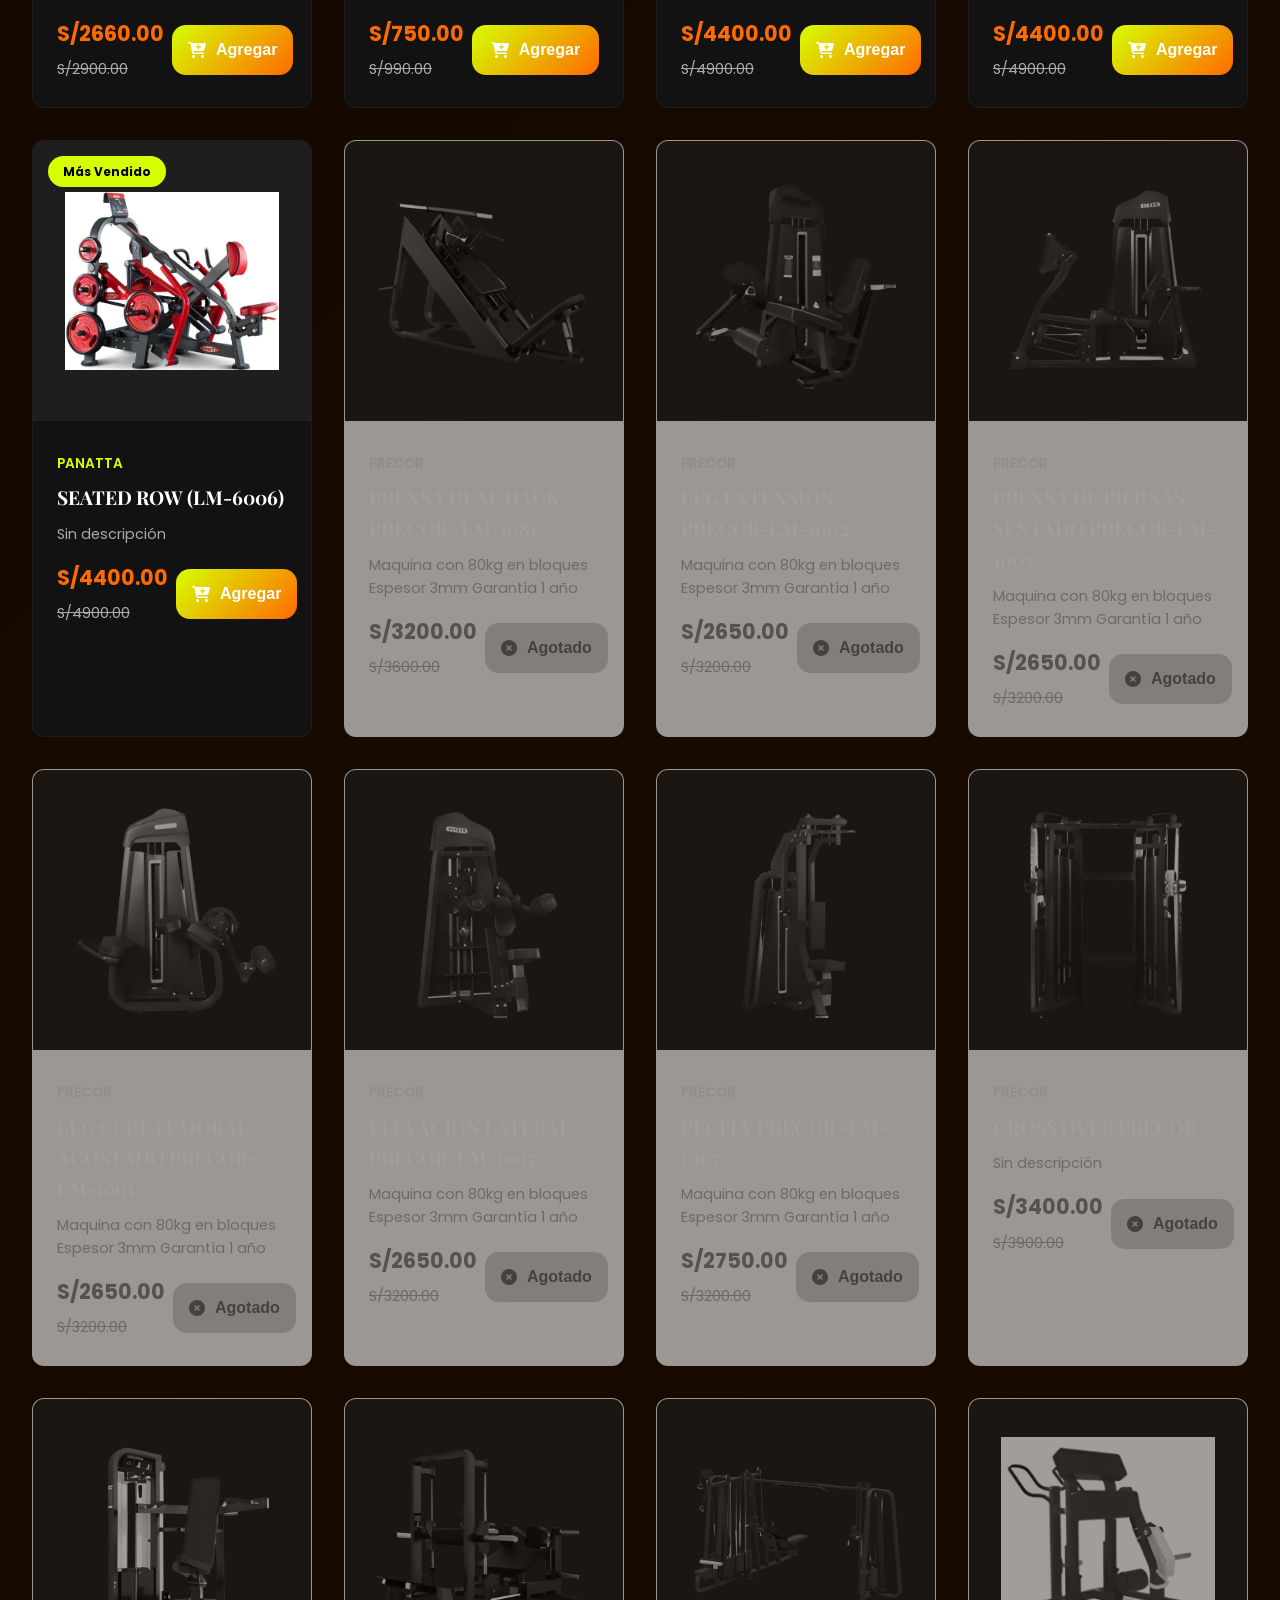
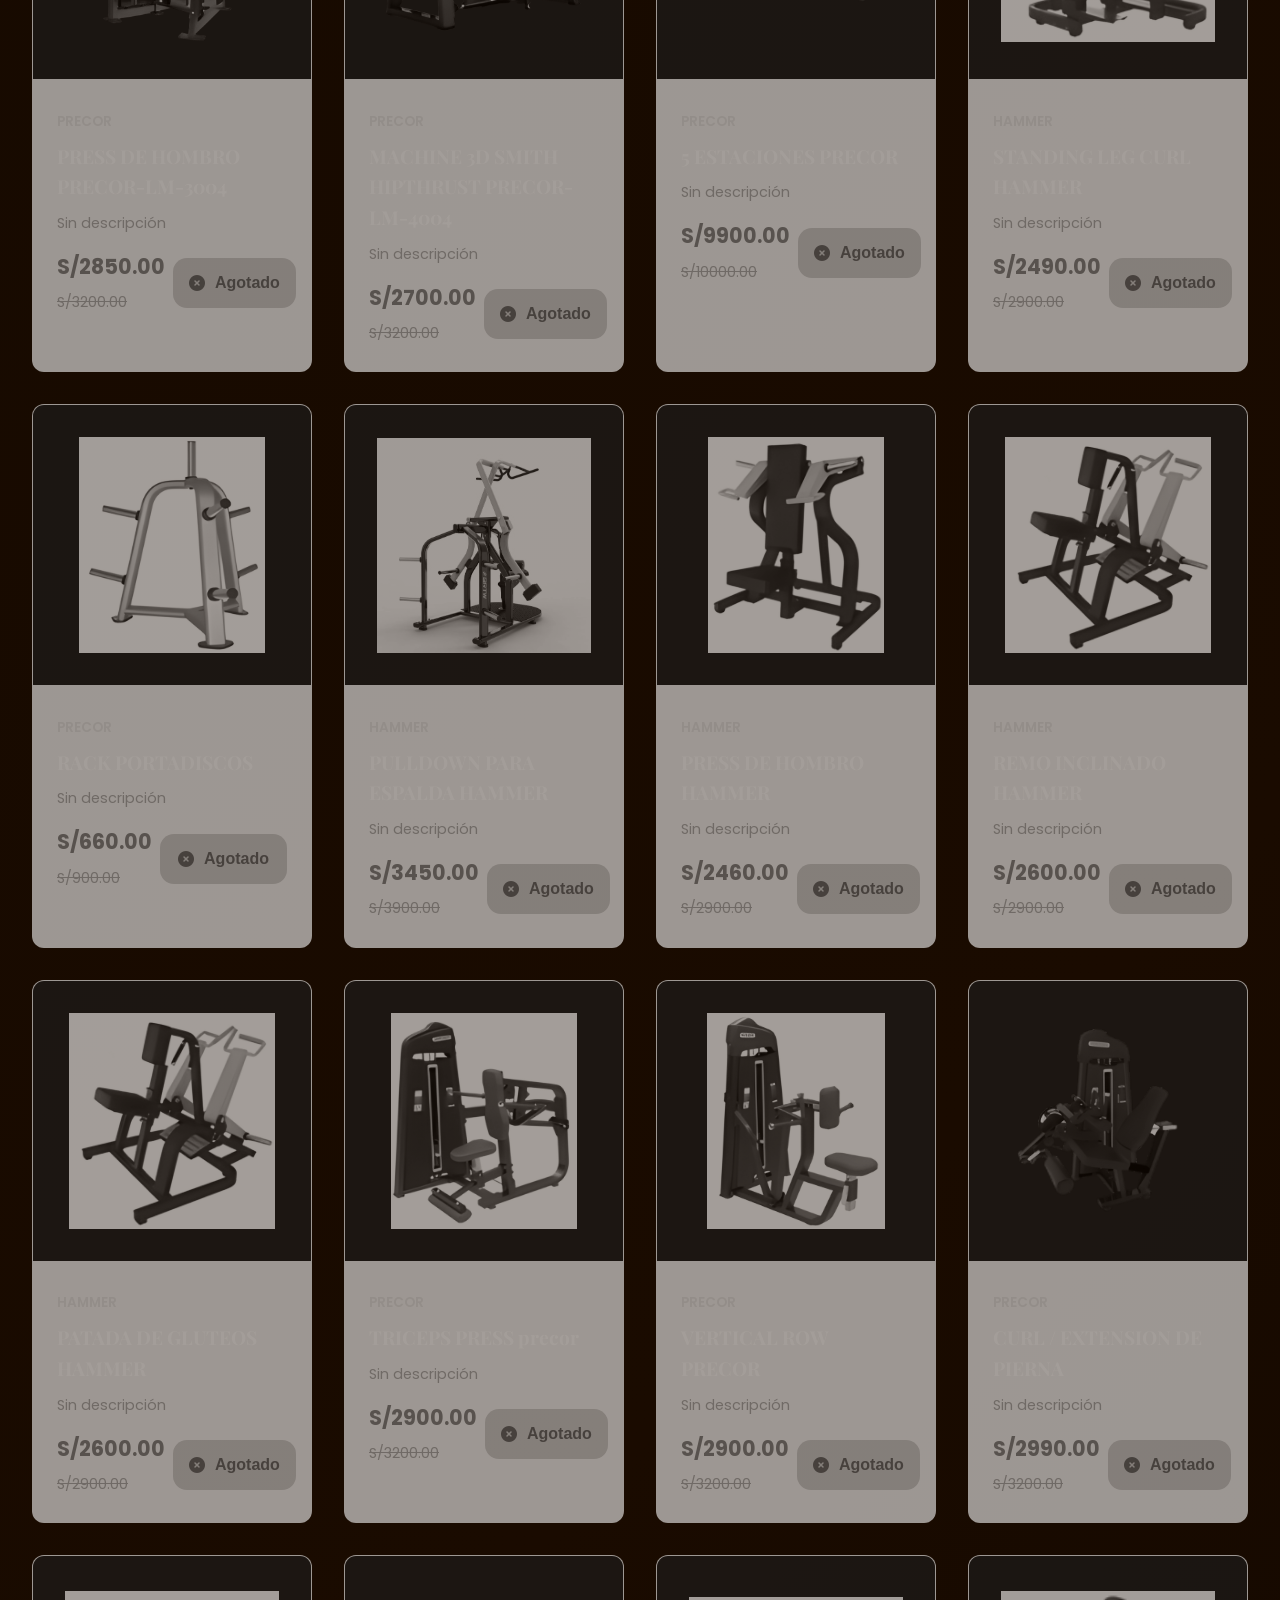
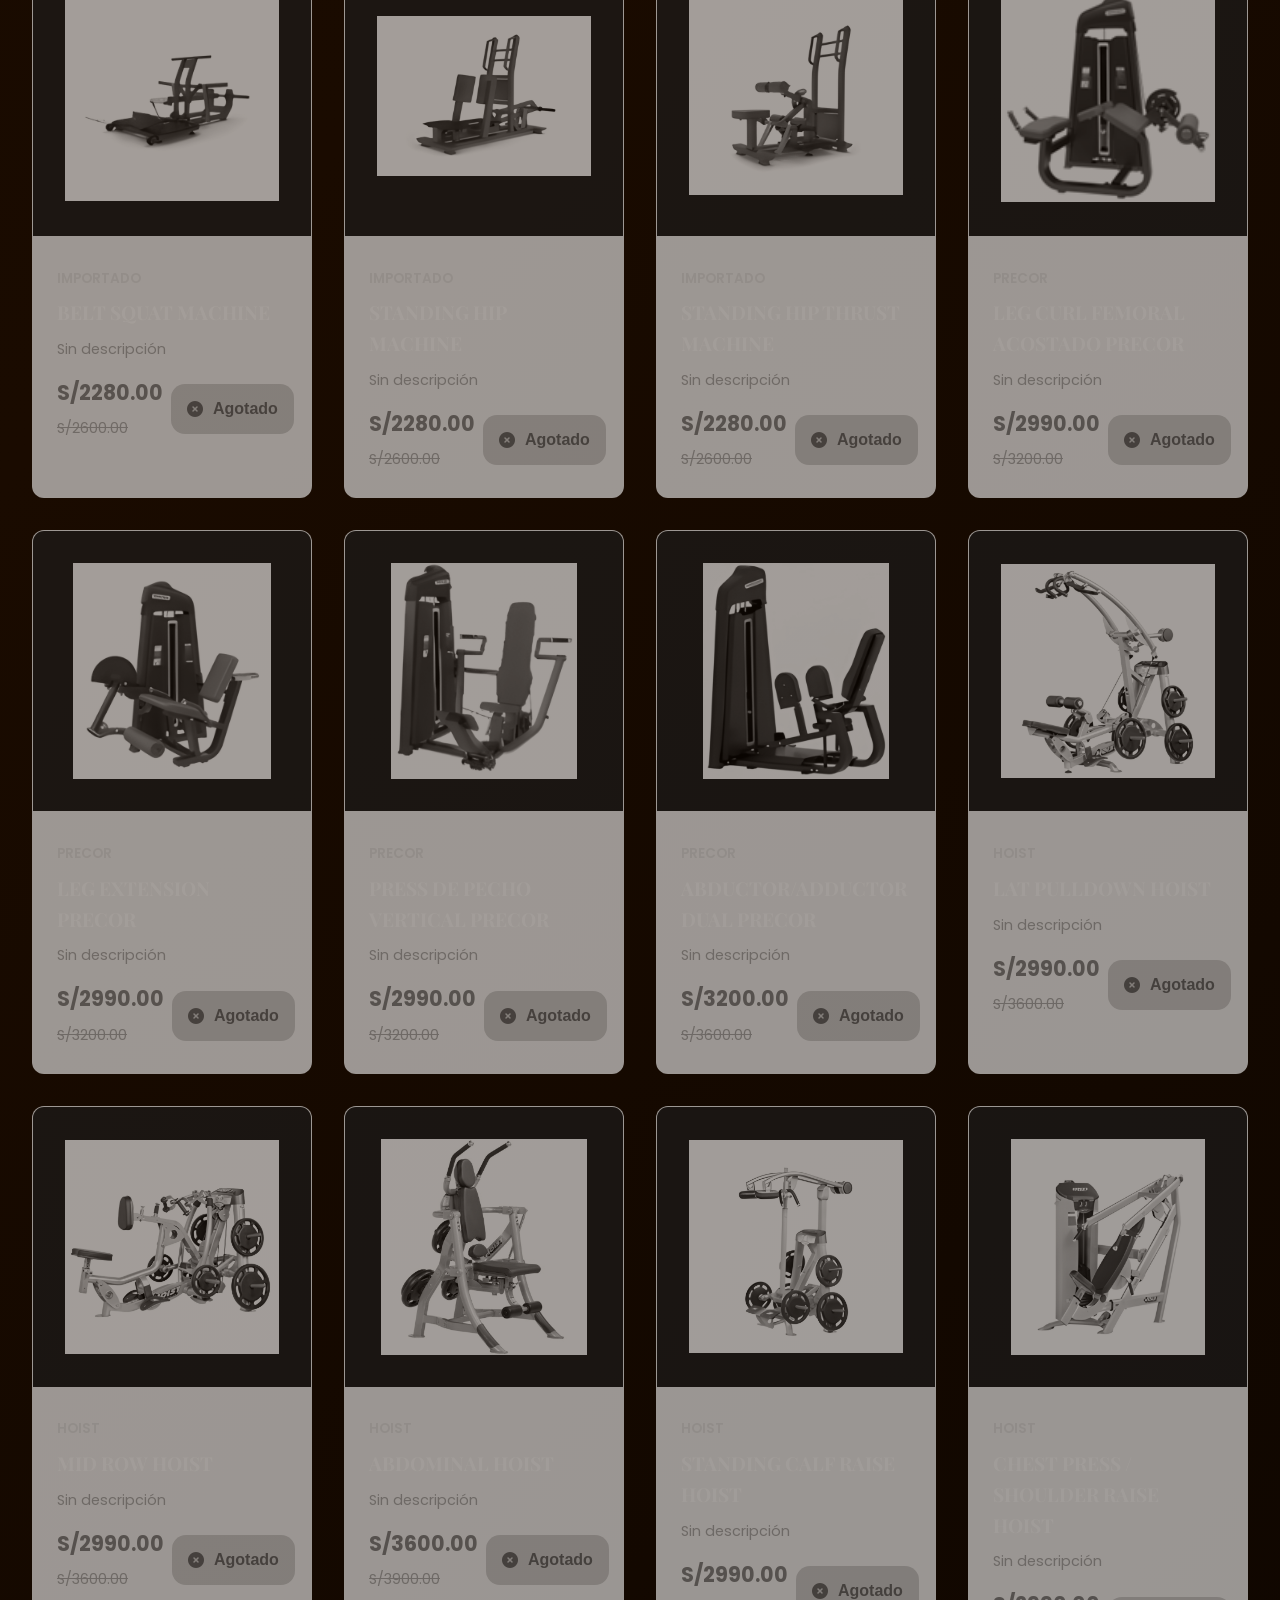
==== commit 87181740: "Update index.html" ====
--- a/index.html
+++ b/index.html
@@ -10,12 +10,12 @@
 </head>
 <body>
 
-    <!-- El botón de WhatsApp ahora está correctamente al inicio del body -->
+    <!-- Botón de WhatsApp -->
     <a href="https://wa.me/51910158797" target="_blank" class="whatsapp-btn">
         <img src="https://cdn-icons-png.flaticon.com/512/733/733585.png" alt="WhatsApp">
     </a>
 
-    <!-- Header -->
+    <!-- Header Único y Corregido -->
     <header class="header">
         <div class="header-content">
             <a href="#" class="logo">
@@ -23,11 +23,10 @@
                 <span>Atlas Sport</span>
             </a>
             
-            <!-- Tu menú de navegación con la nueva página incluida de forma estética -->
             <ul class="nav-links">
-                <li><a href="index.html#inicio">Inicio</a></li>
-                <li><a href="index.html#productos">Maquinarias</a></li>
-                <li><a href="accesorios.html">Accesorios</a></li> <!-- AQUÍ QUEDA PERFECTO -->
+                <li><a href="#inicio">Inicio</a></li>
+                <li><a href="#productos">Maquinarias</a></li>
+                <li><a href="accesorios.html">Accesorios</a></li>
                 <li><a href="#contacto">Contacto</a></li>
             </ul>
 
@@ -37,45 +36,25 @@
             </div>
         </div>
     </header>
-    <!-- Header -->
-    <header class="header">
-        <div class="header-content">
-          <a href="#" class="logo">
-    <img src="https://scontent.flim23-1.fna.fbcdn.net/v/t39.30808-6/241561291_112299897908598_7139990797929531412_n.jpg?_nc_cat=104&ccb=1-7&_nc_sid=6ee11a&_nc_ohc=nm16AtvTLJEQ7kNvwGAVdgW&_nc_oc=AdrlLGn1NlxwkAP_yuqYKB9v6SK0al-OWqVP_M30PYsw6YvV9_GfzEp1xzqyyWXok1Mra380XHlKJOtzDmWdKAcp&_nc_zt=23&_nc_ht=scontent.flim23-1.fna&_nc_gid=QjfrLieN-WJ5qHSuCTZU6A&_nc_ss=7b289&oh=00_Af6yqtDo0o_5IgoXcyPM69o9J5fdsVdD52JWiZrecqPagw&oe=6A1ED154" alt="Atlas Sport Logo">
-    <span>Atlas Sport</span>
-</a>
-            </a>
-            <ul class="nav-links">
-                <li><a href="#inicio">Inicio</a></li>
-                <li><a href="#productos">Productos</a></li>
-                <li><a href="#ofertas">Ofertas</a></li>
-                <li><a href="#contacto">Contacto</a></li>
-            </ul>
-             <div class="cart-icon" onclick="toggleCart()">
-                <i class="fas fa-shopping-bag"></i>
-                <span class="cart-count" id="cartCount">0</span>
+
+    <!-- Hero Section -->
+    <section class="hero" id="inicio" style="background-image: url('https://i.pinimg.com/736x/41/5c/88/415c885ccf51aa07009382f81846326a.jpg'); background-size: cover; background-position: center; position: relative;">
+        <div style="position: absolute; top: 0; left: 0; width: 100%; height: 100%; background-color: rgba(0,0,0,0.6); z-index: 1;"></div>
+        <div style="position: relative; z-index: 2;">
+            <h1>Bienvenida a <span>Atlas Sport</span></h1>
+            <p>Haz tu pedido!.</p>
+            <div class="hero-badges">
+                <div class="badge">
+                    <i class="fas fa-truck"></i>
+                    Envío Delivery Costo adicional
+                </div>
+                <div class="badge">
+                    <i class="fas fa-shield-alt"></i>
+                    Pago Seguro
+                </div>
             </div>
         </div>
-    </header>
-
-     <!-- Hero Section -->
-<section class="hero" id="inicio" style="background-image: url('https://i.pinimg.com/736x/41/5c/88/415c885ccf51aa07009382f81846326a.jpg'); background-size: cover; background-position: center; position: relative;">
-    <div style="position: absolute; top: 0; left: 0; width: 100%; height: 100%; background-color: rgba(0,0,0,0.6); z-index: 1;"></div>
-    <div style="position: relative; z-index: 2;">
-        <h1>Bienvenida a <span>Atlas Sport</span></h1>
-        <p>Haz tu pedido!.</p>
-        <div class="hero-badges">
-        <div class="badge">
-            <i class="fas fa-truck"></i>
-            Envío Delivery Costo adicional
-        </div>
-        <div class="badge">
-            <i class="fas fa-shield-alt"></i>
-            Pago Seguro
-        </div>
-        </div>
-    </div>
-</section>
+    </section>
 
     <!-- Filtros -->
     <section class="filters">
@@ -86,20 +65,16 @@
             <button class="filter-btn" onclick="filterProducts('HOIST')">HOIST</button>
             <button class="filter-btn" onclick="filterProducts('PANATTA')">PANATTA</button>
             <button class="filter-btn" onclick="filterProducts('IMPORTADO')">IMPORTADO</button>
-
         </div>
     </section>
-<!-- Buscador -->
-<div class="search-container">
-    <input 
-        type="text" 
-        id="searchInput" 
-        placeholder="Buscar productos..." 
-        onkeyup="buscarProductos()"
-    >
-</div>
+
+    <!-- Buscador -->
+    <div class="search-container">
+        <input type="text" id="searchInput" placeholder="Buscar productos..." onkeyup="buscarProductos()">
+    </div>
+
     <!-- Productos -->
-    <section class="products-section" >
+    <section class="products-section">
         <div id="productos" class="productos"></div>
     </section>
 
@@ -183,11 +158,10 @@
             </div>
         </div>
         <div class="footer-bottom">
-            <p> 2026 Atlas Sport. Todos los derechos reservados.</p>
+            <p>© 2026 Atlas Sport. Todos los derechos reservados.</p>
         </div>
     </footer>
 
     <script src="Card.js"></script>
- 
 </body>
 </html>
